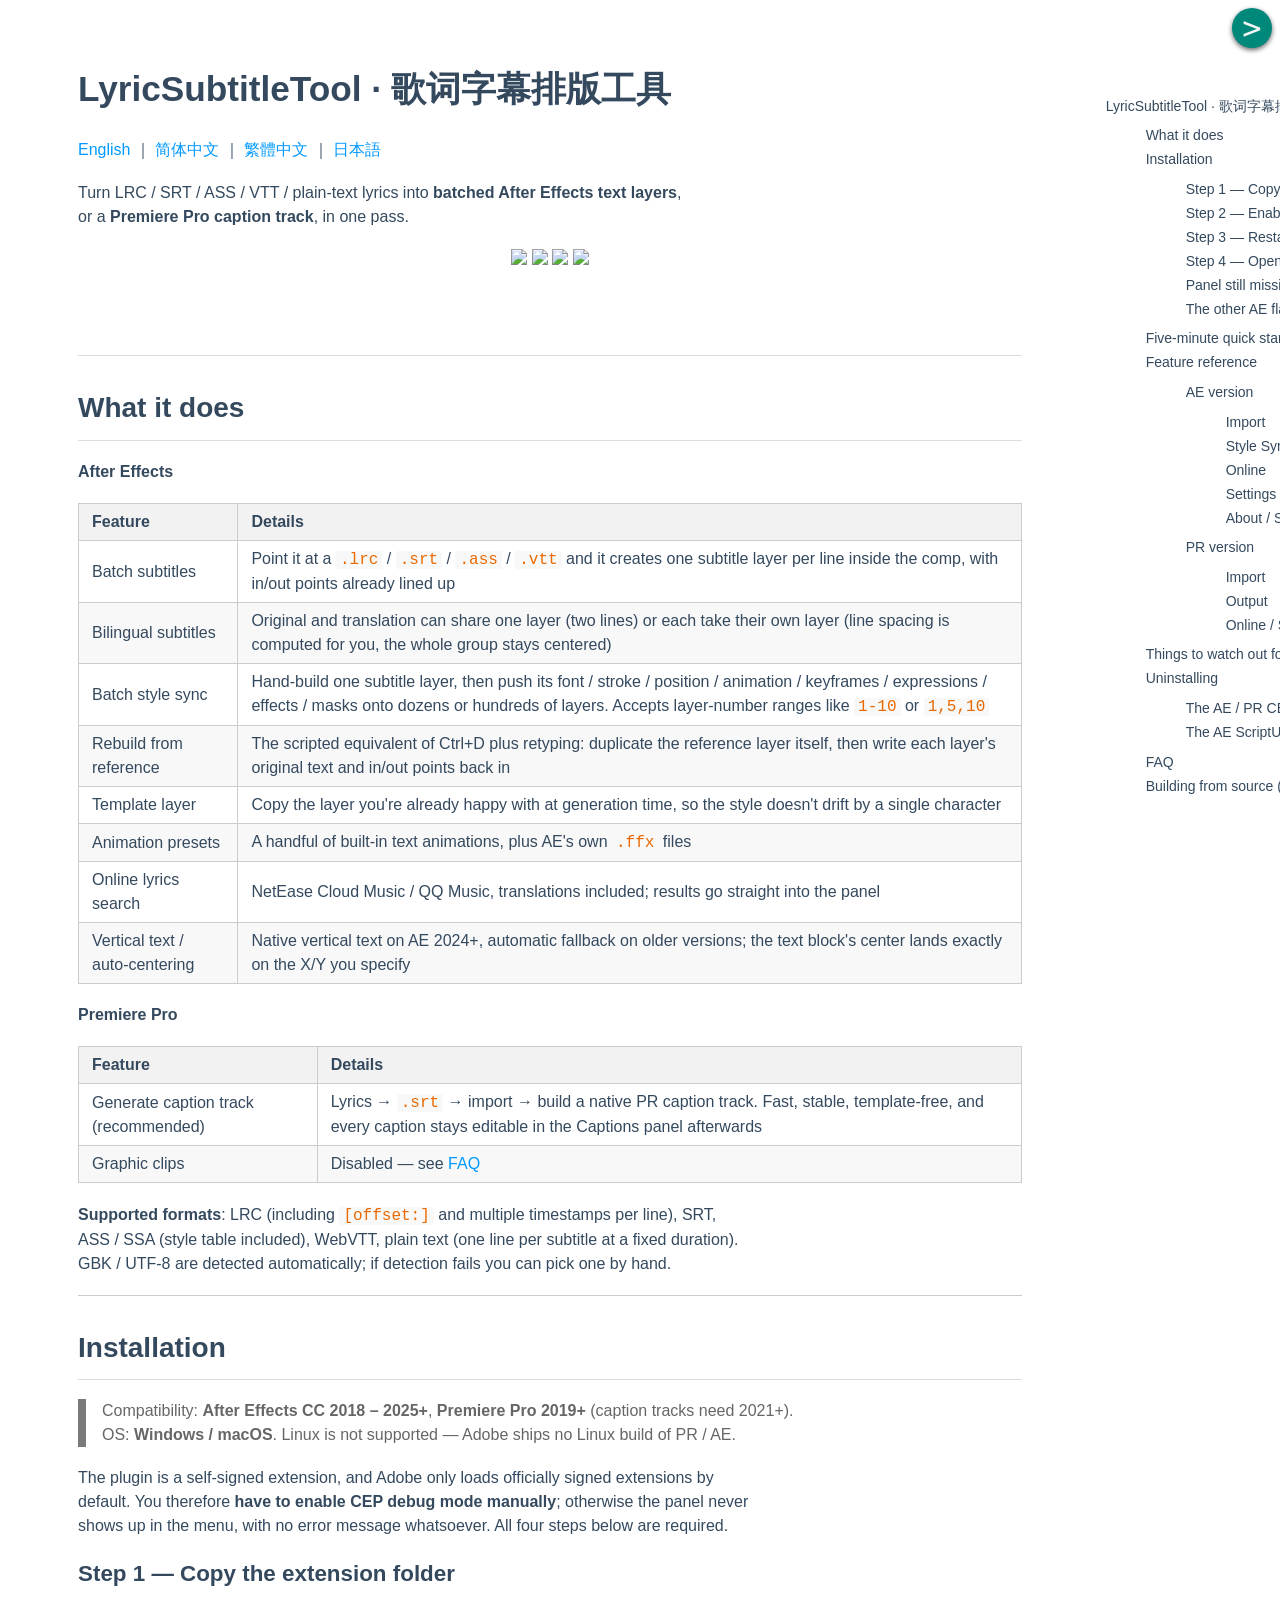
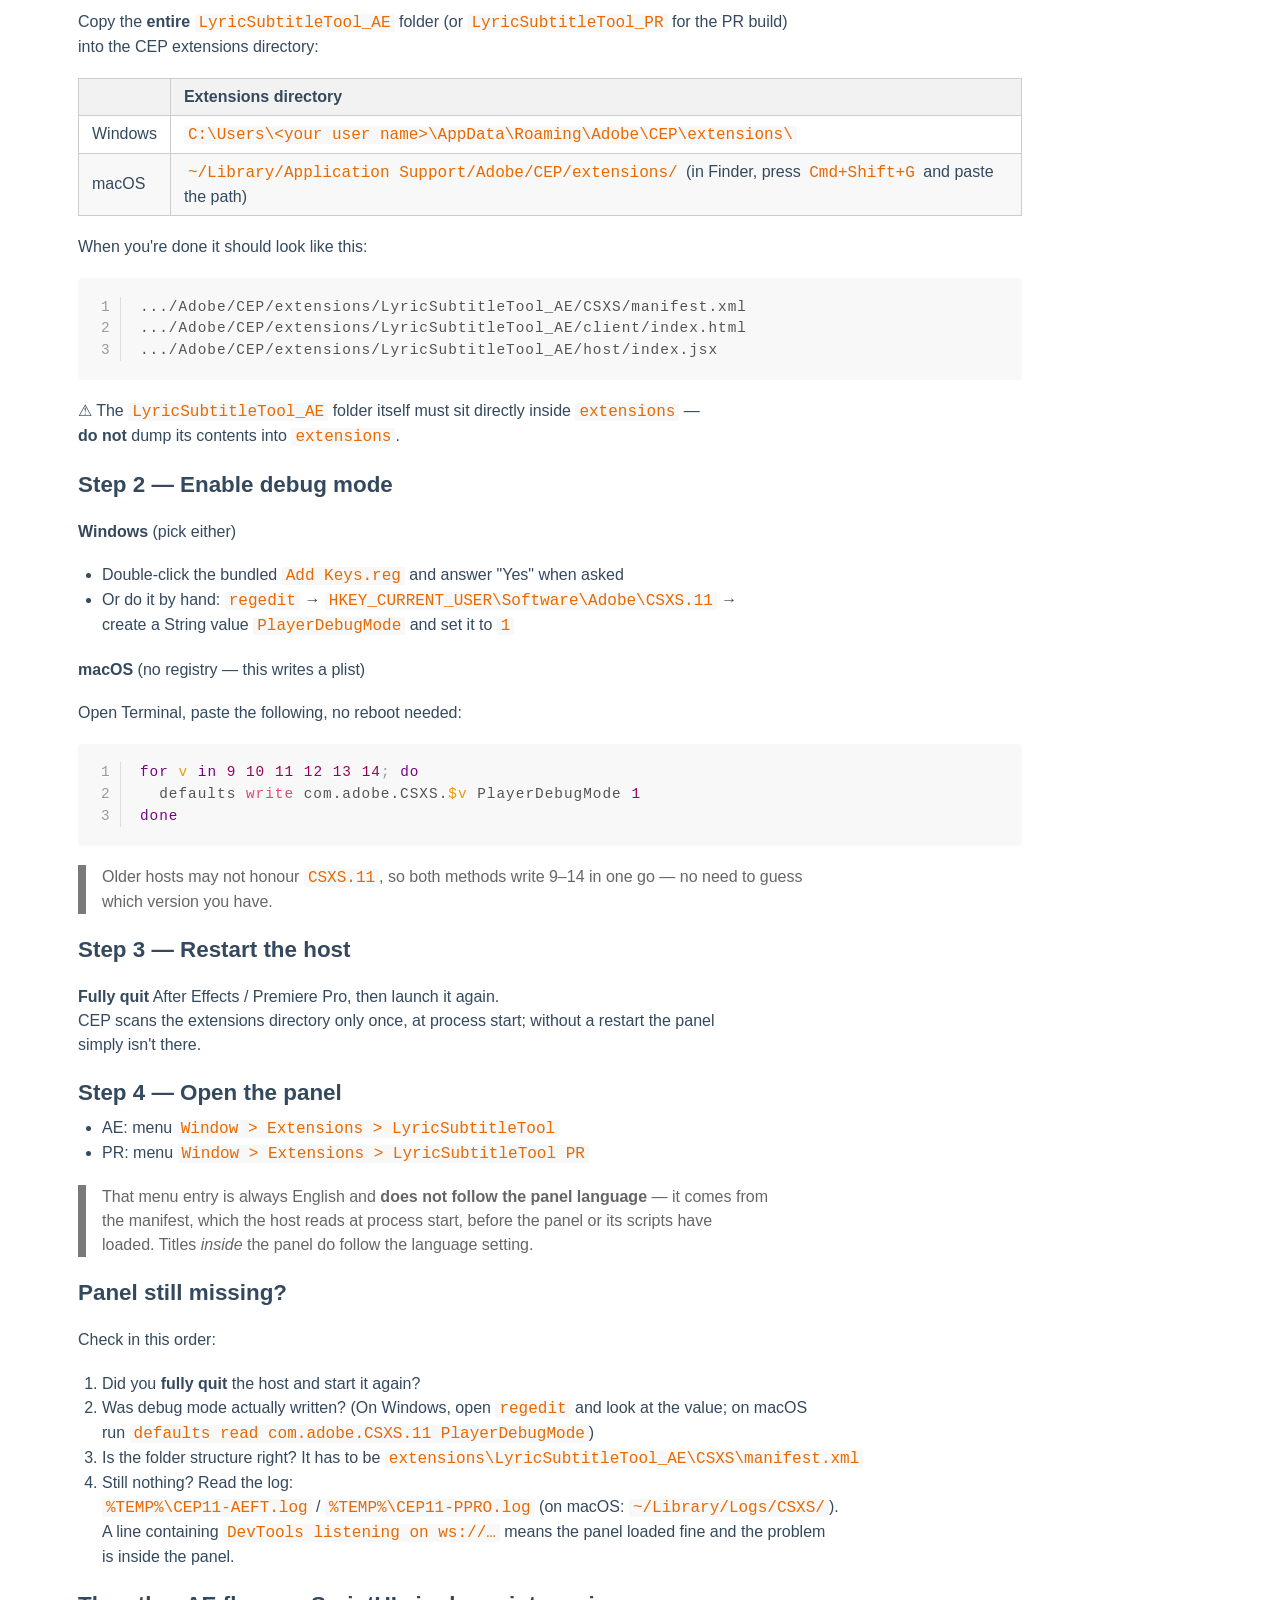
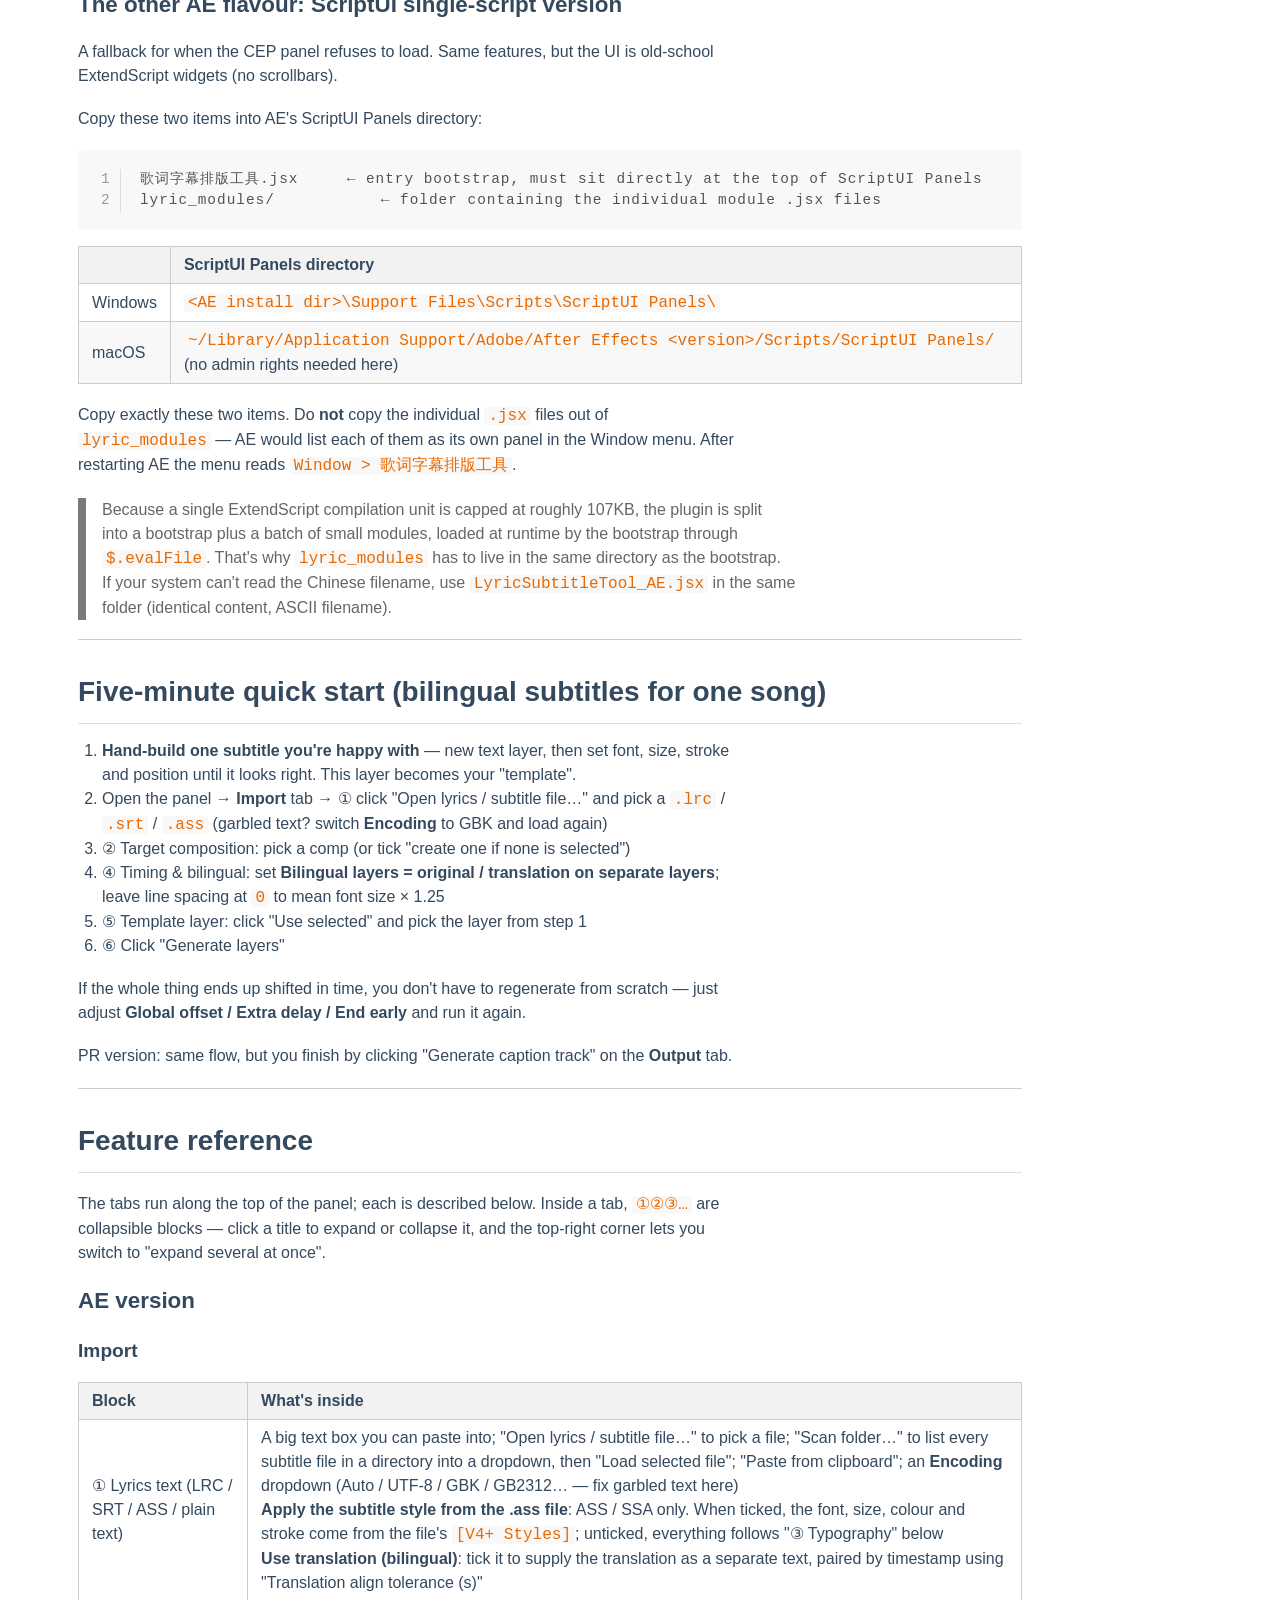
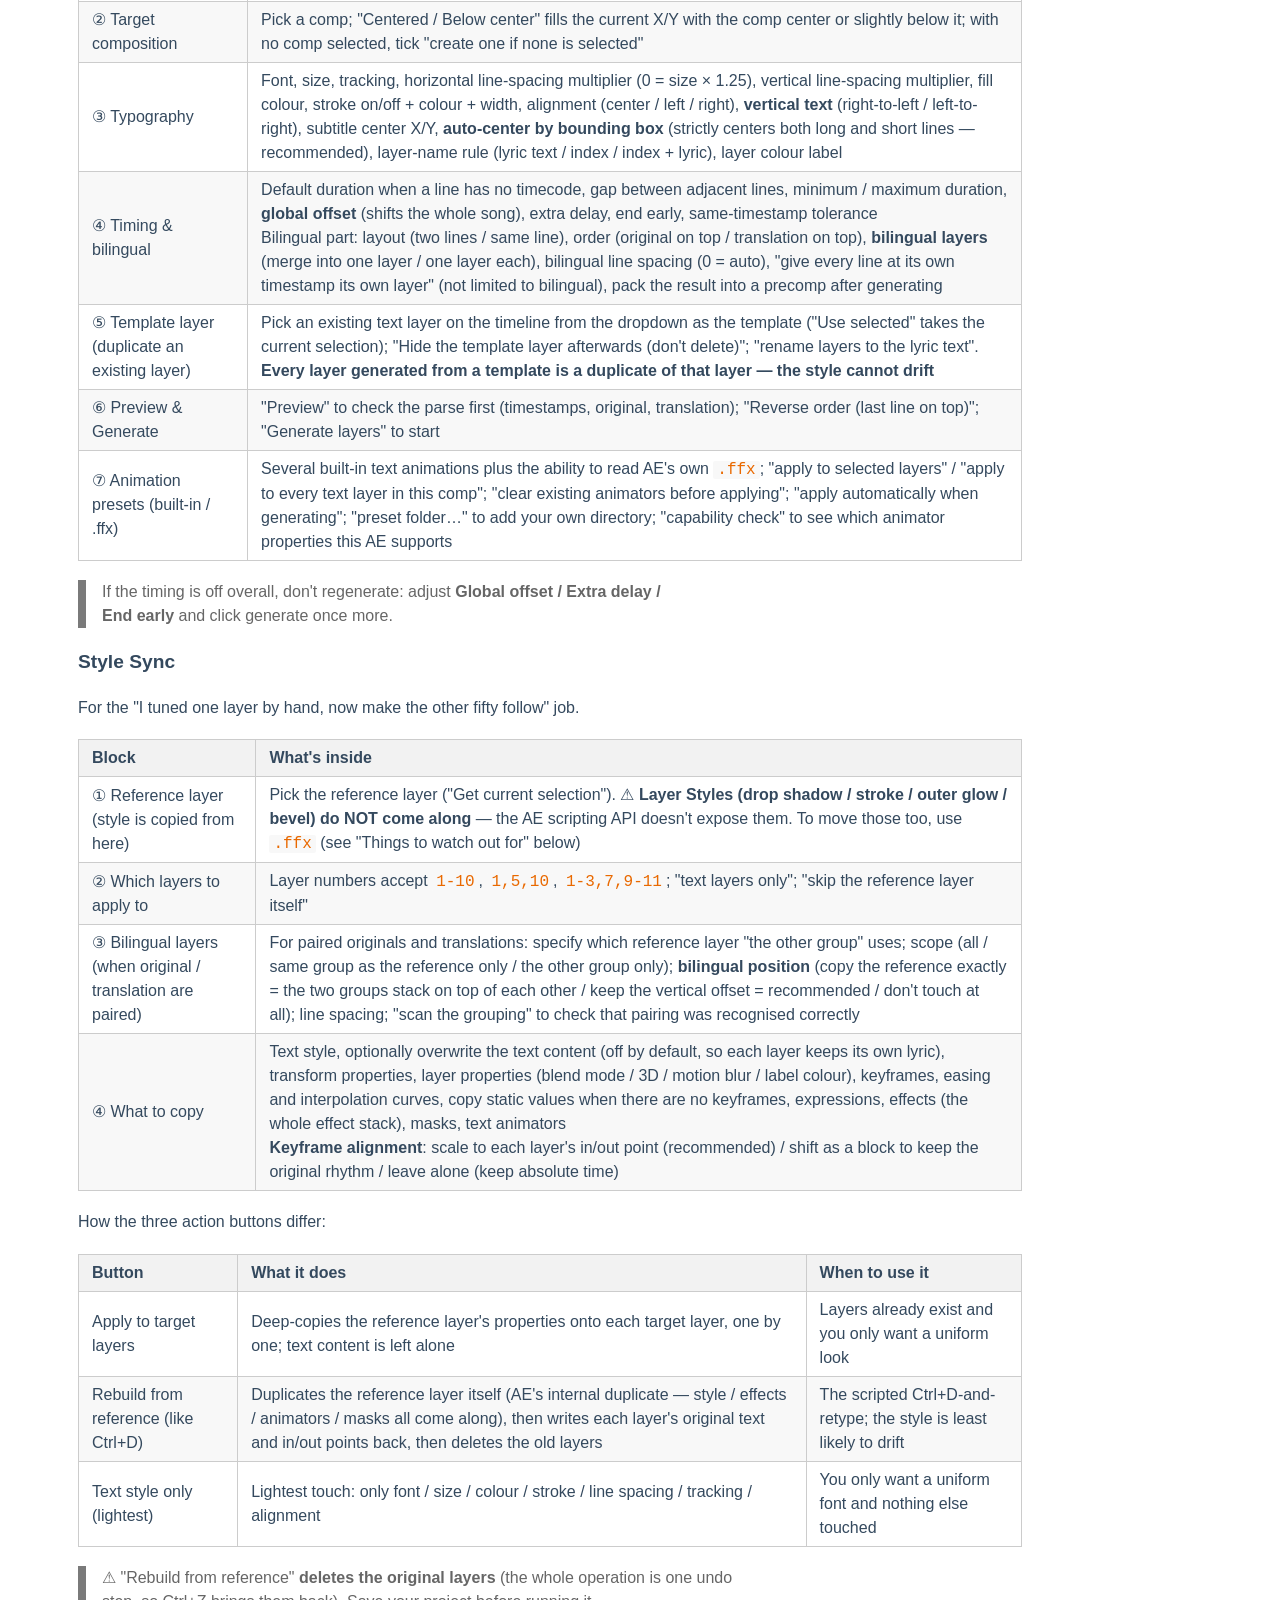
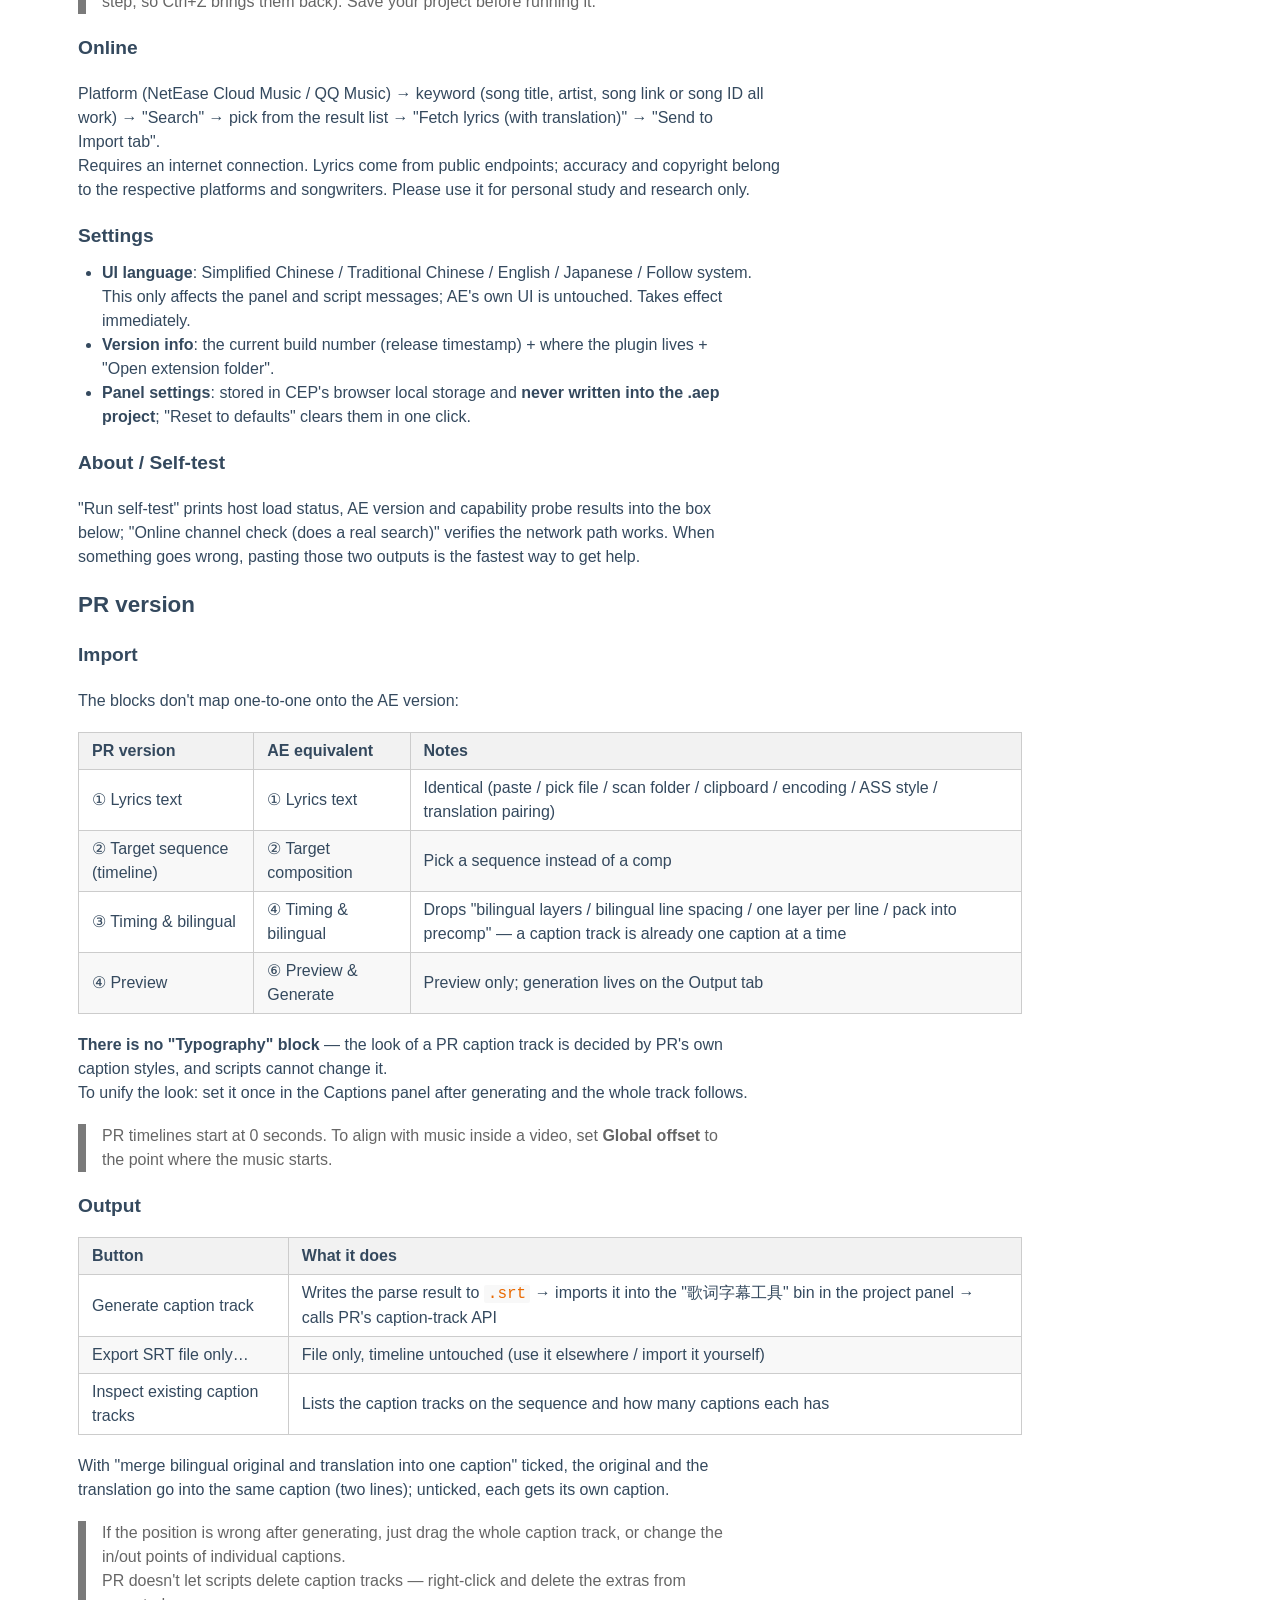
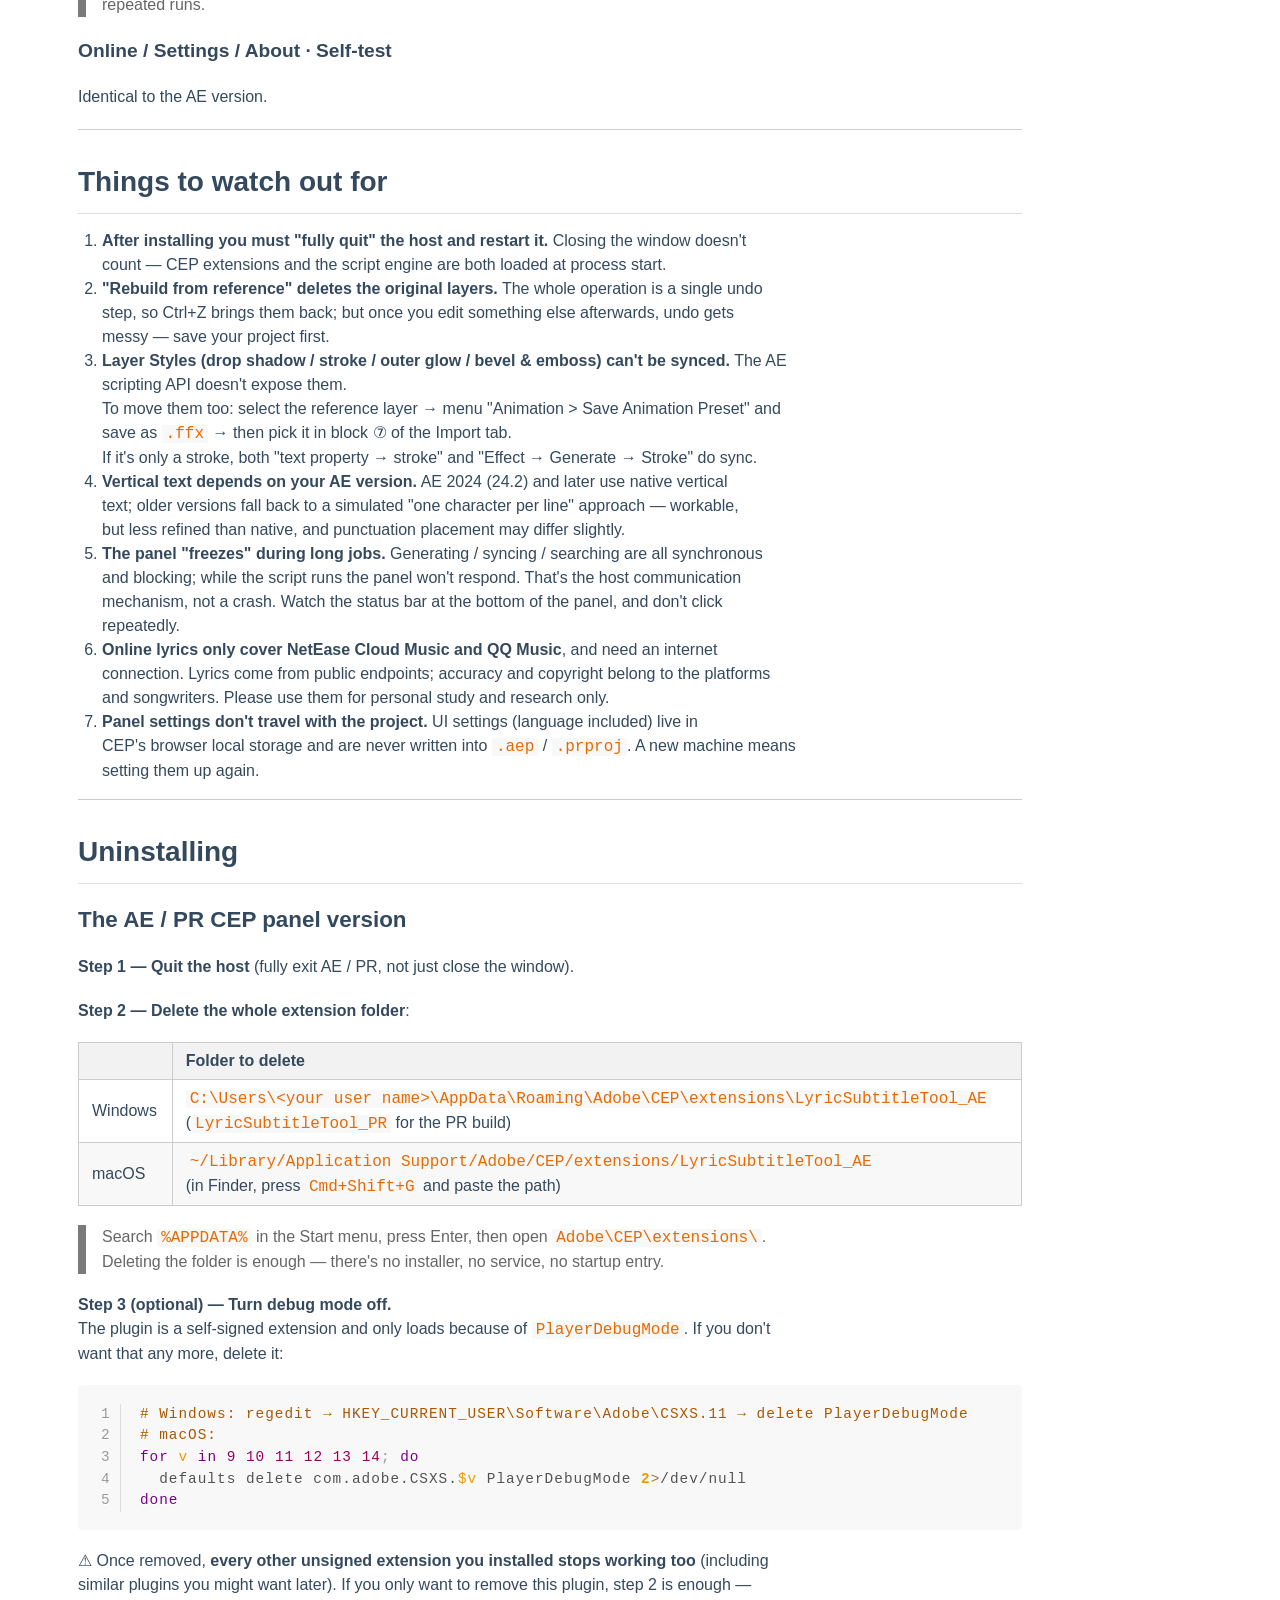
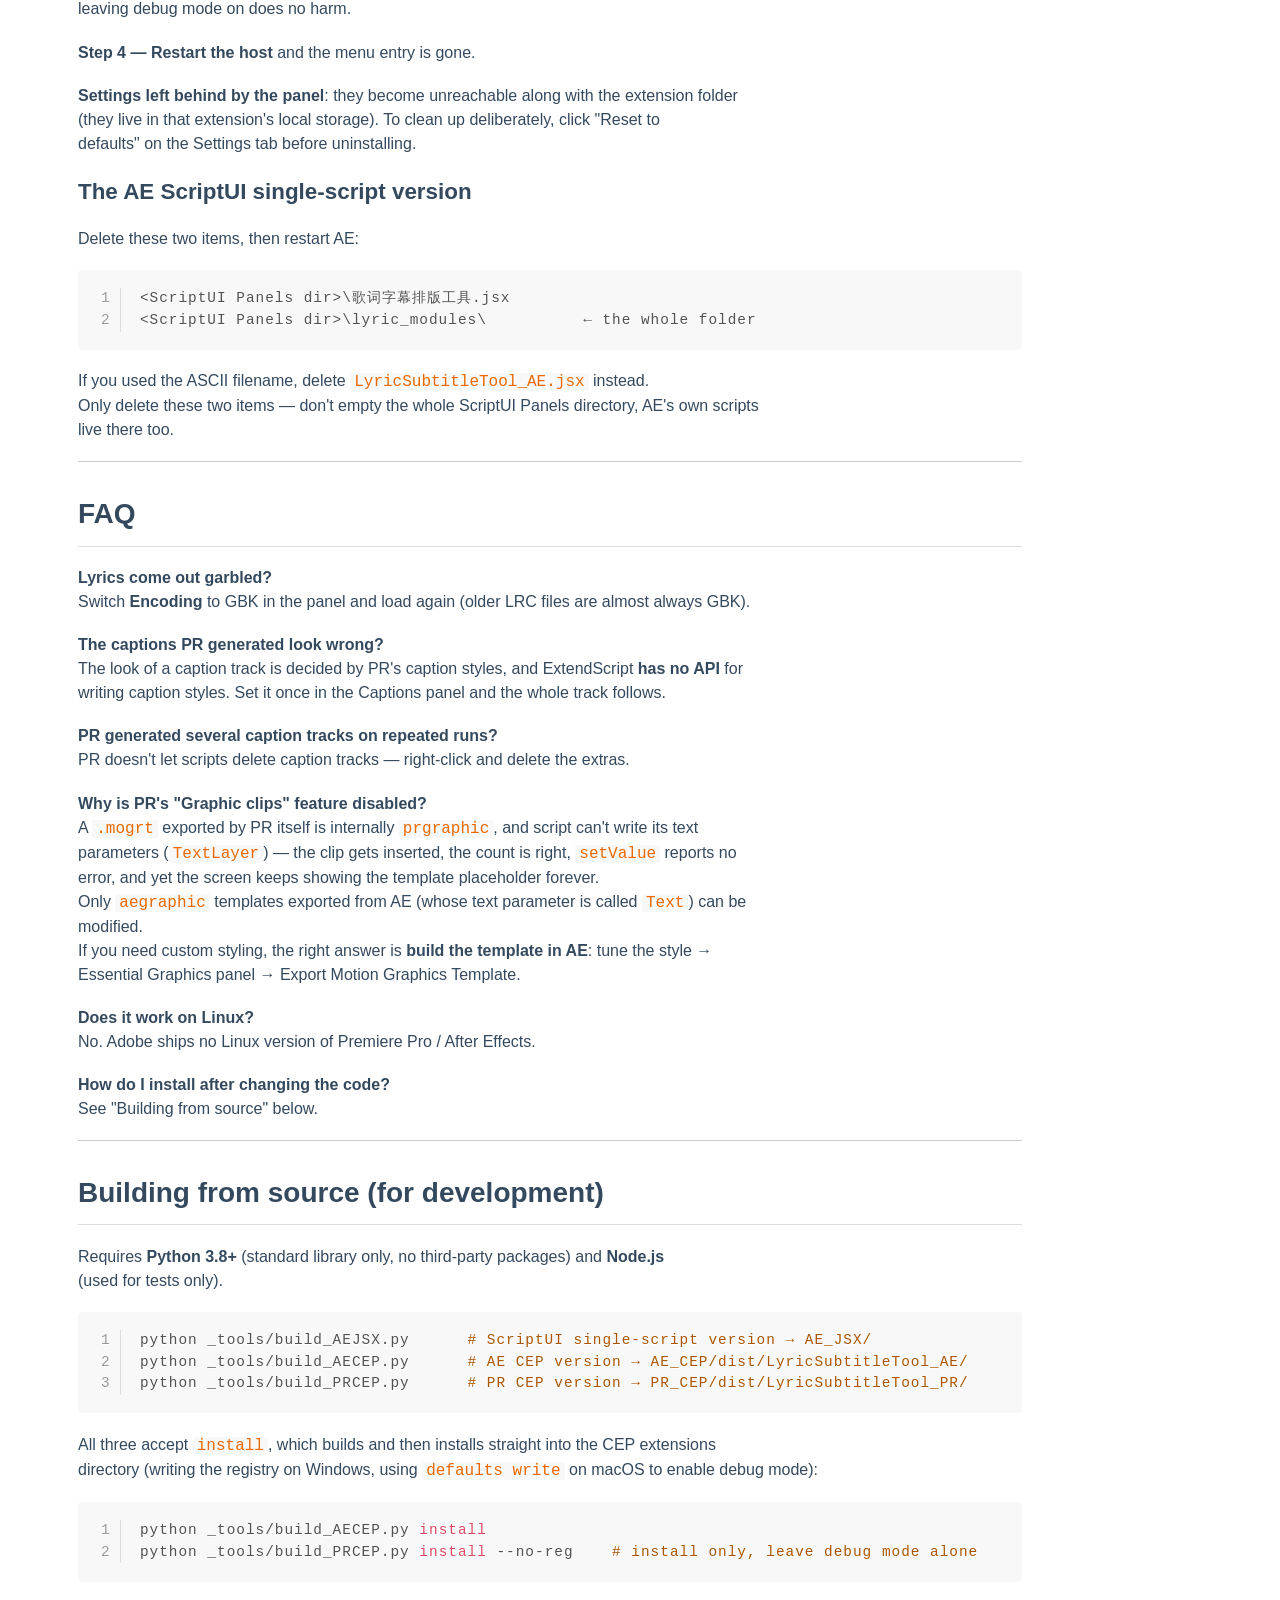
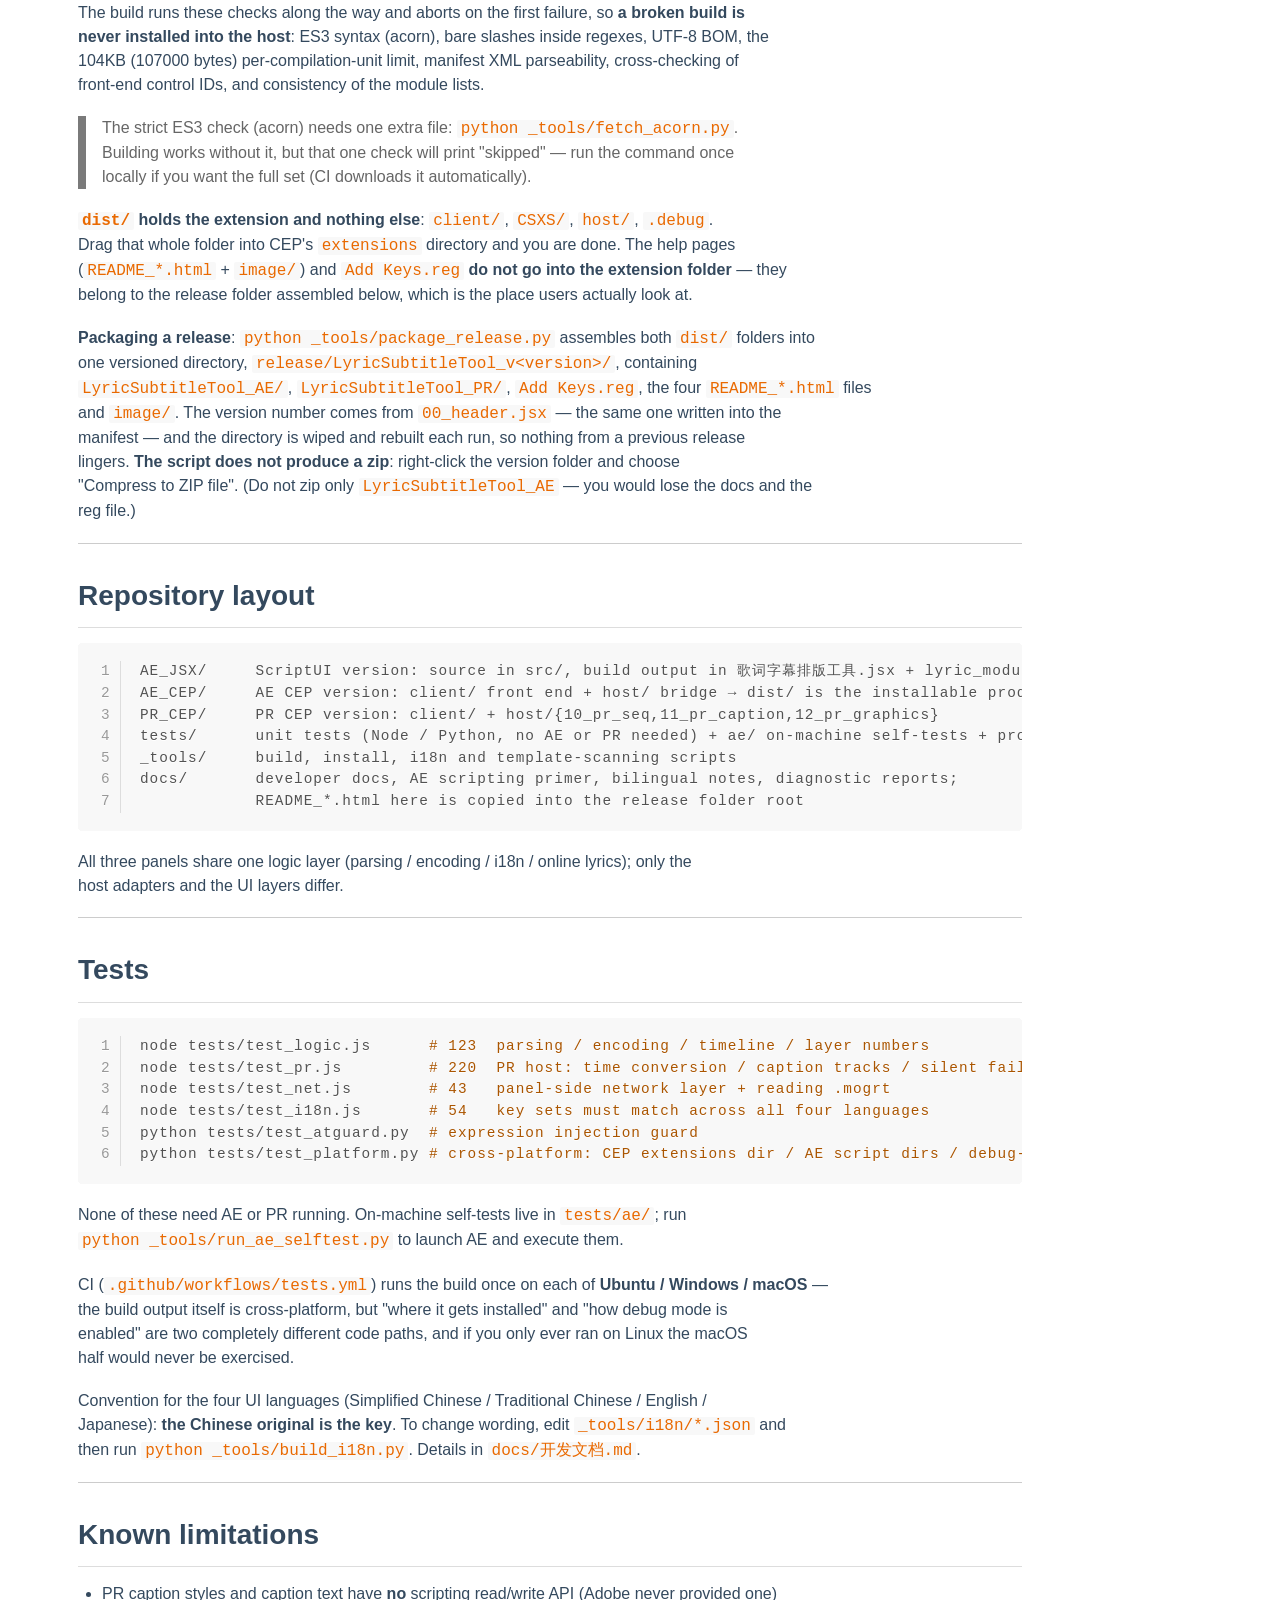
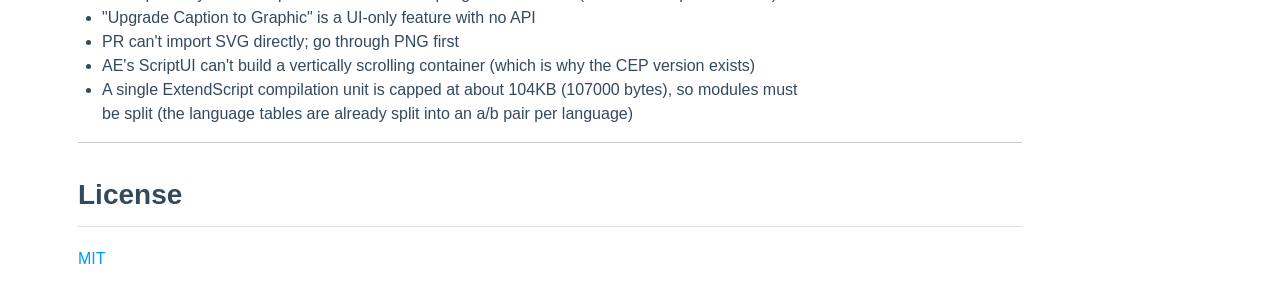
==== docs/README_EN.html @ 32e88400 "v1.0.0 releases" ====
<!DOCTYPE html>
<html>
<head>
    <meta charset="utf-8">
    <meta name="generator" content="VNote">

    <title>README</title>

    <style type="text/css">
    div.code-toolbar > div.toolbar {
    display: none;
}

    </style>

    <style type="text/css">
    *,
*::before,
*::after {
  box-sizing: border-box;
}

.container-fluid {
    width: 100%;
    padding-right: 15px;
    padding-left: 15px;
    margin-right: auto;
    margin-left: auto;
}

.col, .col-1, .col-10, .col-11, .col-12, .col-2, .col-3, .col-4, .col-5, .col-6, .col-7, .col-8, .col-9, .col-auto, .col-lg, .col-lg-1, .col-lg-10, .col-lg-11, .col-lg-12, .col-lg-2, .col-lg-3, .col-lg-4, .col-lg-5, .col-lg-6, .col-lg-7, .col-lg-8, .col-lg-9, .col-lg-auto, .col-md, .col-md-1, .col-md-10, .col-md-11, .col-md-12, .col-md-2, .col-md-3, .col-md-4, .col-md-5, .col-md-6, .col-md-7, .col-md-8, .col-md-9, .col-md-auto, .col-sm, .col-sm-1, .col-sm-10, .col-sm-11, .col-sm-12, .col-sm-2, .col-sm-3, .col-sm-4, .col-sm-5, .col-sm-6, .col-sm-7, .col-sm-8, .col-sm-9, .col-sm-auto, .col-xl, .col-xl-1, .col-xl-10, .col-xl-11, .col-xl-12, .col-xl-2, .col-xl-3, .col-xl-4, .col-xl-5, .col-xl-6, .col-xl-7, .col-xl-8, .col-xl-9, .col-xl-auto {
    position: relative;
    width: 100%;
    min-height: 1px;
    padding-right: 15px;
    padding-left: 15px;
}

.col-12 {
    -webkit-box-flex: 0;
    -ms-flex: 0 0 100%;
    flex: 0 0 100%;
    max-width: 100%;
}

@media (min-width: 768px) {
    .col-md-3 {
        -webkit-box-flex: 0;
        -ms-flex: 0 0 25%;
        flex: 0 0 25%;
        max-width: 25%;
    }
}

@media (min-width: 768px) {
    .col-md-9 {
        -webkit-box-flex: 0;
        -ms-flex: 0 0 75%;
        flex: 0 0 75%;
        max-width: 75%;
    }
}

@media (min-width: 1200px) {
    .col-xl-2 {
        -webkit-box-flex: 0;
        -ms-flex: 0 0 16.666667%;
        flex: 0 0 16.666667%;
        max-width: 16.666667%;
    }
}

@media (min-width: 1200px) {
    .col-xl-10 {
        -webkit-box-flex: 0;
        -ms-flex: 0 0 83.333333%;
        flex: 0 0 83.333333%;
        max-width: 83.333333%;
    }
}

@media (min-width: 768px) {
    .pt-md-3, .py-md-3 {
        padding-top: 1rem!important;
    }
}

@media (min-width: 768px) {
    .pb-md-3, .py-md-3 {
        padding-bottom: 1rem!important;
    }
}

@media (min-width: 768px) {
    .pl-md-5, .px-md-5 {
        padding-left: 3rem!important;
    }
}

.d-none {
    display: none!important;
}

@media (min-width: 1200px) {
    .d-xl-block {
        display: block!important;
    }
}

@media (min-width: 768px) {
    .d-md-block {
        display: block!important;
    }
}

.bd-content {
    -webkit-box-ordinal-group: 1;
    -ms-flex-order: 0;
    order: 0;
}

.bd-toc {
    position: -webkit-sticky;
    position: sticky;
    top: 4rem;
    height: calc(100vh - 10rem);
    overflow-y: auto;
}

.bd-toc {
    -webkit-box-ordinal-group: 2;
    -ms-flex-order: 1;
    order: 1;
    padding-top: 1.5rem;
    padding-bottom: 1.5rem;
    font-size: .875rem;
}

.section-nav {
    padding-left: 0;
}

.section-nav ul {
    font-size: .875rem;
    list-style-type: none;
}

.section-nav li {
    font-size: .875rem;
}

.section-nav a {
    color: inherit !important;
    white-space: nowrap;
}

.row {
    display: -webkit-box;
    display: -ms-flexbox;
    display: flex;
    -ms-flex-wrap: wrap;
    flex-wrap: wrap;
    margin-right: -15px;
    margin-left: -15px;
}

@media (min-width: 1200px) {
    .flex-xl-nowrap {
        flex-wrap: nowrap !important;
    }
}

#floating-button {
    width: 2.5rem;
    height: 2.5rem;
    border-radius: 50%;
    background: #00897B;
    position: fixed;
    top: .5rem;
    right: .5rem;
    cursor: pointer;
    box-shadow: 0px 2px 5px #666;
}

#floating-button .more {
    color: #F5F5F5;
    position: absolute;
    top: 0;
    display: block;
    bottom: 0;
    left: 0;
    right: 0;
    text-align: center;
    padding: 0;
    margin: 0;
    line-height: 2.5rem;
    font-size: 2rem;
    font-family: 'monospace';
    font-weight: 300;
}

.hide-none {
    display: none !important;
}

.col-expand {
    -webkit-box-flex: 0;
    -ms-flex: 0 0 100% !important;
    flex: 0 0 100% !important;
    max-width: 100% !important;
    padding-right: 3rem !important;
}

.outline-bold {
    font-weight: bolder !important;
}

@media print {
    #floating-button {
        display: none !important;
    }
}


    #vx-content.vx-section-number, #vx-content.vx-section-number-2 h1, #vx-content.vx-section-number-3 h1, #vx-content.vx-section-number-3 h2 { counter-reset: section1 0 section2 0 section3 0 section4 0 section5 0 section6 0; }
#vx-content.vx-section-number-1 h1, #vx-content.vx-section-number-2 h2, #vx-content.vx-section-number-3 h3 { counter-reset: section2 0 section3 0 section4 0 seciton5 0 section6 0; }
#vx-content.vx-section-number-1 h2, #vx-content.vx-section-number-2 h3, #vx-content.vx-section-number-3 h4 { counter-reset: section3 0 section4 0 section5 0 section6 0; }
#vx-content.vx-section-number-1 h3, #vx-content.vx-section-number-2 h4, #vx-content.vx-section-number-3 h5 { counter-reset: section4 0 section5 0 section6 0; }
#vx-content.vx-section-number-1 h4, #vx-content.vx-section-number-2 h5 { counter-reset: section5 0 section6 0; }
#vx-content.vx-section-number-1 h5 { counter-reset: section6 0; }
#vx-content.vx-section-number-1 h1::before, #vx-content.vx-section-number-2 h2::before, #vx-content.vx-section-number-3 h3::before { counter-increment: section1 1; content: counter(section1) ". "; }
#vx-content.vx-section-number-1 h2::before, #vx-content.vx-section-number-2 h3::before, #vx-content.vx-section-number-3 h4::before { counter-increment: section2 1; content: counter(section1) "." counter(section2) ". "; }
#vx-content.vx-section-number-1 h3::before, #vx-content.vx-section-number-2 h4::before, #vx-content.vx-section-number-3 h5::before { counter-increment: section3 1; content: counter(section1) "." counter(section2) "." counter(section3) ". "; }
#vx-content.vx-section-number-1 h4::before, #vx-content.vx-section-number-2 h5::before, #vx-content.vx-section-number-3 h6::before { counter-increment: section4 1; content: counter(section1) "." counter(section2) "." counter(section3) "." counter(section4) ". "; }
#vx-content.vx-section-number-1 h5::before, #vx-content.vx-section-number-2 h6::before { counter-increment: section5 1; content: counter(section1) "." counter(section2) "." counter(section3) "." counter(section4) "." counter(section5) ". "; }
#vx-content.vx-section-number-1 h6::before { counter-increment: section6 1; content: counter(section1) "." counter(section2) "." counter(section3) "." counter(section4) "." counter(section5) "." counter(section6) ". "; }
#vx-content.vx-constrain-image-width img, #vx-content.vx-constrain-image-width div.vx-plantuml-graph > svg, #vx-content.vx-constrain-image-width div.vx-mermaid-graph, #vx-content.vx-constrain-image-width div.vx-flowchartjs-graph, #vx-content.vx-constrain-image-width div.vx-wavedrom-graph { max-width: 100% !important; height: auto !important; }
figure { margin: auto; }
figcaption { font-style: italic; }
#vx-content.vx-image-align-center figure { text-align: center; }
#vx-content.vx-image-align-center figcaption { text-align: center; }
#vx-content.vx-image-align-center div.vx-plantuml-graph, #vx-content.vx-image-align-center div.vx-mermaid-graph, #vx-content.vx-image-align-center div.vx-flowchartjs-graph, #vx-content.vx-image-align-center div.vx-wavedrom-graph { margin-left: auto; margin-right: auto; }
.vx-table-of-contents ol { list-style: none; }
#vx-content.vx-section-number-1 .vx-table-of-contents ol { counter-reset: toc 0; }
#vx-content.vx-section-number-1 .vx-table-of-contents ol li { counter-increment: toc 1; }
#vx-content.vx-section-number-1 .vx-table-of-contents ol li::before { content: counters(toc, ".") ". "; font-family: cursive; }
#vx-content.vx-section-number-2 .vx-table-of-contents > ol > li ol { counter-reset: toc 0; }
#vx-content.vx-section-number-2 .vx-table-of-contents > ol > li ol li { counter-increment: toc 1; }
#vx-content.vx-section-number-2 .vx-table-of-contents > ol > li ol li::before { content: counters(toc, ".") ". "; font-family: cursive; }
#vx-content.vx-section-number-3 .vx-table-of-contents > ol > li > ol > li ol { counter-reset: toc 0; }
#vx-content.vx-section-number-3 .vx-table-of-contents > ol > li > ol > li ol li { counter-increment: toc 1; }
#vx-content.vx-section-number-3 .vx-table-of-contents > ol > li > ol > li ol li::before { content: counters(toc, ".") ". "; font-family: cursive; }
.vx-header-anchor { visibility: hidden; vertical-align: middle; }
.vx-header-anchor::after { content: attr(vx-data-anchor-icon); }
#vx-content h1:hover .vx-header-anchor, #vx-content h2:hover .vx-header-anchor, #vx-content h3:hover .vx-header-anchor, #vx-content h4:hover .vx-header-anchor, #vx-content h5:hover .vx-header-anchor, #vx-content h6:hover .vx-header-anchor { visibility: visible; vertical-align: middle; }
#vx-content.vx-indent-first-line p { text-indent: 2em; }
body.vx-transparent-background { background-color: transparent !important; }
#vx-content.vx-nonscrollable pre { white-space: pre-wrap !important; word-break: break-all !important; overflow: hidden !important; }
#vx-content.vx-nonscrollable pre code { white-space: pre-wrap !important; word-break: break-all !important; }
#vx-content.vx-nonscrollable code, #vx-content.vx-nonscrollable a { word-break: break-all !important; }
body { margin: 0px auto; font-family: "YaHei Consolas Hybrid", "Noto Sans", "Helvetica Neue", "Segoe UI", Helvetica, Tahoma, Arial, Geneva, Georgia, Palatino, "Times New Roman", 冬青黑体, "Microsoft YaHei", 微软雅黑, "Microsoft YaHei UI", "WenQuanYi Micro Hei", 文泉驿雅黑, Dengxian, 等线体, STXihei, 华文细黑, "Liberation Sans", "Droid Sans", NSimSun, 新宋体, SimSun, 宋体, "Apple Color Emoji", "Segoe UI Emoji"; color: rgb(52, 73, 94); line-height: 1.5; padding: 0px; background-color: rgb(255, 255, 255); font-size: 16px; }
h1, h2, h3, h4, h5, h6 { color: rgb(52, 73, 94); font-weight: bold; margin-top: 20px; margin-bottom: 10px; padding: 0px; }
p, blockquote, table { margin: 1.2em 0px; }
ul, ol, dl { margin: 0.4em 0px; }
p { padding: 0px; }
h1 { padding-bottom: 0.4rem; font-size: 2.2rem; line-height: 1.3; }
h2 { font-size: 1.75rem; line-height: 1.225; margin: 35px 0px 15px; padding-bottom: 0.5em; border-bottom: 1px solid rgb(221, 221, 221); }
h3 { font-size: 1.4rem; line-height: 1.43; margin: 20px 0px 7px; }
h4 { font-size: 1.2rem; }
h5 { font-size: 1rem; }
h6 { font-size: 1rem; color: rgb(119, 119, 119); }
a { color: rgb(0, 153, 255); margin: 0px; padding: 0px; vertical-align: baseline; text-decoration: none; word-break: break-word; }
a:hover { text-decoration: underline; }
a:visited { color: rgb(128, 0, 128); }
ul, ol { padding: 0px 0px 0px 24px; }
li { line-height: 24px; }
li ul, li ol { margin-left: 16px; }
p, ul, ol { font-size: 16px; line-height: 24px; }
pre { display: block; overflow: auto hidden; tab-size: 4; }
code { font-family: "YaHei Consolas Hybrid", Consolas, Monaco, "Andale Mono", monospace, "Courier New"; color: rgb(233, 105, 0); padding: 0px 4px; margin: 4px 0px; border-radius: 2px; background-color: rgb(248, 248, 248); word-break: break-word; }
:is(h1, h2, h3, h4, h5, h6) code { font-size: inherit; }
pre code { display: block; padding-left: 0.5em; padding-right: 0.5em; color: rgb(52, 73, 94); background-color: rgb(224, 224, 224); line-height: 1.5; font-family: "YaHei Consolas Hybrid", Consolas, Monaco, "Andale Mono", monospace, "Courier New"; white-space: pre; tab-size: 4; }
aside { display: block; float: right; width: 390px; }
blockquote { color: rgb(102, 102, 102); border-left: 0.5em solid rgb(122, 122, 122); padding: 0px 1em; margin-left: 0px; }
blockquote p { color: rgb(102, 102, 102); }
hr { display: block; text-align: left; margin: 1em 0px; border: none; height: 1px; background-color: rgb(204, 204, 204); }
table { padding: 0px; width: 100%; margin: 1rem 0px; border-collapse: collapse; }
table tr { border-top: 1px solid rgb(204, 204, 204); background-color: white; margin: 0px; padding: 0px; }
table tr:nth-child(2n) { background-color: rgb(248, 248, 248); }
table tr th { font-weight: bold; border: 1px solid rgb(204, 204, 204); background-color: rgb(242, 242, 242); text-align: left; margin: 0px; padding: 6px 13px; }
table tr td { border: 1px solid rgb(204, 204, 204); margin: 0px; padding: 6px 13px; }
table tr th :first-child, table tr td :first-child { margin-top: 0px; }
table tr th :last-child, table tr td :last-child { margin-bottom: 0px; }
div.vx-mermaid-graph { margin: 16px 0px; overflow-y: hidden; }
div.vx-flowchartjs-graph { padding: 0px 5px; margin: 16px 0px; width: fit-content; overflow: hidden; }
div.vx-wavedrom-graph { padding: 0px 5px; margin: 16px 0px; width: fit-content; overflow: hidden; }
div.vx-plantuml-graph { padding: 5px 5px 0px; margin: 16px 0px; width: fit-content; overflow: hidden; }
::selection { background-color: rgb(25, 118, 210); color: rgb(255, 255, 255); }
::-webkit-scrollbar { background-color: rgb(245, 245, 245); width: 14px; height: 14px; border: none; }
::-webkit-scrollbar-corner { background-color: rgb(245, 245, 245); }
::-webkit-scrollbar-button { height: 14px; width: 14px; background-color: rgb(245, 245, 245); }
::-webkit-scrollbar-button:hover { background-color: rgb(218, 218, 218); }
::-webkit-scrollbar-button:active { background-color: rgb(192, 192, 192); }
::-webkit-scrollbar-track { background-color: rgb(245, 245, 245); }
::-webkit-scrollbar-thumb { border: none; background-color: rgb(205, 205, 205); }
::-webkit-scrollbar-thumb:hover { background-color: rgb(192, 192, 192); }
::-webkit-scrollbar-thumb:active { background-color: rgb(187, 187, 187); }
::-webkit-scrollbar-button:horizontal:increment { background-image: url('data:image/svg+xml;utf8,<?xml version="1.0" encoding="UTF-8"?><svg width="48" height="48" viewBox="0 0 48 48" fill="none" xmlns="http://www.w3.org/2000/svg"><path d="M19 12L31 24L19 36" stroke="%23222222" stroke-width="4" stroke-linecap="round" stroke-linejoin="round"/></svg>'); background-repeat: no-repeat; background-size: contain; }
::-webkit-scrollbar-button:horizontal:decrement { background-image: url('data:image/svg+xml;utf8,<?xml version="1.0" encoding="UTF-8"?><svg width="48" height="48" viewBox="0 0 48 48" fill="none" xmlns="http://www.w3.org/2000/svg"><path d="M31 36L19 24L31 12" stroke="%23222222" stroke-width="4" stroke-linecap="round" stroke-linejoin="round"/></svg>'); background-repeat: no-repeat; background-size: contain; }
::-webkit-scrollbar-button:vertical:increment { background-image: url('data:image/svg+xml;utf8,<?xml version="1.0" encoding="UTF-8"?><svg width="48" height="48" viewBox="0 0 48 48" fill="none" xmlns="http://www.w3.org/2000/svg"><path d="M36 18L24 30L12 18" stroke="%23222222" stroke-width="4" stroke-linecap="round" stroke-linejoin="round"/></svg>'); background-repeat: no-repeat; background-size: contain; }
::-webkit-scrollbar-button:vertical:decrement { background-image: url('data:image/svg+xml;utf8,<?xml version="1.0" encoding="UTF-8"?><svg width="48" height="48" viewBox="0 0 48 48" fill="none" xmlns="http://www.w3.org/2000/svg"><path d="M13 30L25 18L37 30" stroke="%23222222" stroke-width="4" stroke-linecap="round" stroke-linejoin="round"/></svg>'); background-repeat: no-repeat; background-size: contain; }
#vx-content span.vx-search-match { color: rgb(34, 34, 34); background-color: rgb(77, 182, 172); }
#vx-content span.vx-current-search-match { color: rgb(34, 34, 34); background-color: rgb(102, 187, 106); }
#vx-content { margin: 0px auto; padding: 30px 30px 40px; }
@media screen and (min-width: 1180px) {
  #vx-content { max-width: 1100px; }
}
@media screen and (max-width: 768px) {
  #vx-content { max-width: 100%; padding: 30px 15px 40px; }
}
.vx-alert { margin: 2em 0px; background-color: rgb(248, 248, 248) !important; padding: 12px 24px 12px 30px !important; border-radius: 0px !important; border-top: none !important; border-right: none !important; border-bottom: none !important; border-image: initial !important; border-left: 4px solid rgb(73, 139, 167) !important; color: inherit !important; }
.vx-alert::before { background-color: rgb(73, 139, 167); border-radius: 100%; color: rgb(255, 255, 255); content: "!"; font-family: Dosis, "Source Sans Pro", "Helvetica Neue", Arial, sans-serif; font-size: 14px; font-weight: bold; left: -12px; line-height: 20px; position: absolute; height: 20px; width: 20px; text-align: center; top: 14px; }
.vx-alert p { margin: 0.4em 0px; }
.alert-success, .alert-s { border-color: rgb(66, 185, 131) !important; }
.alert-success::before, .alert-s::before { background-color: rgb(66, 185, 131); }
.alert-warning, .alert-w { border-color: rgb(255, 165, 2) !important; }
.alert-warning::before, .alert-w::before { background-color: rgb(255, 165, 2); }
.alert-info, .alert-i { border-color: rgb(112, 161, 255) !important; }
.alert-info::before, .alert-i::before { background-color: rgb(112, 161, 255); }
.alert-danger, .alert-d { border-color: rgb(255, 71, 87) !important; }
.alert-danger::before, .alert-d::before { background-color: rgb(255, 71, 87); }
.alert-light { border-color: rgb(193, 193, 193) !important; }
.alert-light::before { background-color: rgb(193, 193, 193); }
.alert-dark { border-color: rgb(72, 72, 72) !important; }
.alert-dark::before { background-color: rgb(72, 72, 72); }
.vx-header-anchor::after { background-color: rgb(238, 238, 238); padding: 0px 5px; border-radius: 3px; }
.vx-header-anchor { color: rgb(153, 153, 153); display: inline-block; margin-left: 10px; }
h1 .vx-header-anchor::after { content: "H1"; }
h2 .vx-header-anchor::after { content: "H2"; }
h3 .vx-header-anchor::after { content: "H3"; }
h4 .vx-header-anchor::after { content: "H4"; }
h5 .vx-header-anchor::after { content: "H5"; }
h6 .vx-header-anchor::after { content: "H6"; }
h1 .vx-header-anchor { margin-top: -5px; }
h2 .vx-header-anchor { margin-top: -4px; }
h3 .vx-header-anchor { margin-top: -3px; }
h4 .vx-header-anchor { margin-top: -2px; }
h5 .vx-header-anchor { margin-top: -1px; }
.vx-alert .code-toolbar pre[class*="language-"] { border: 1px dashed rgb(238, 238, 238); background-color: rgb(243, 243, 243) !important; }
code[class*="language-"], pre[class*="language-"] { color: rgb(82, 82, 82); background: none; text-shadow: white 0px 1px; font-size: 0.9rem; text-align: left; white-space: pre; word-spacing: normal; word-break: normal; overflow-wrap: normal; line-height: 1.5; tab-size: 4; hyphens: none; }
pre[class*="language-"]::selection, pre[class*="language-"] ::selection, code[class*="language-"]::selection, code[class*="language-"] ::selection { text-shadow: none; background-color: rgb(25, 118, 210); color: white; }
@media print {
  code[class*="language-"], pre[class*="language-"] { text-shadow: none; }
}
pre[class*="language-"] { padding: 1em; margin: 0px; overflow: auto; border-radius: 4px; }
:not(pre) > code[class*="language-"], pre[class*="language-"] { background: rgb(248, 248, 248) !important; }
:not(pre) > code[class*="language-"] { padding: 0.1em; border-radius: 0.3em; white-space: normal; }
.token.comment, .token.prolog, .token.doctype, .token.cdata { color: rgb(170, 85, 0); }
.token.punctuation { color: rgb(153, 153, 153); }
.token.namespace { opacity: 0.7; }
.token.property, .token.tag, .token.boolean, .token.number, .token.constant, .token.symbol, .token.deleted { color: rgb(153, 0, 85); }
.token.selector, .token.attr-name, .token.string, .token.char, .token.builtin, .token.inserted { color: rgb(102, 153, 0); }
.token.operator, .token.entity, .token.url, .language-css .token.string, .style .token.string { color: rgb(154, 110, 58); }
.token.atrule, .token.attr-value, .token.keyword { color: rgb(119, 0, 136); }
.token.function, .token.class-name { color: rgb(221, 74, 104); }
.token.regex, .token.important, .token.variable { color: rgb(238, 153, 0); }
.token.important, .token.bold { font-weight: bold; }
.token.italic { font-style: italic; }
.token.entity { cursor: help; }
pre[class*="language-"].line-numbers { position: relative; padding-left: 3.8em; counter-reset: linenumber 0; }
pre[class*="language-"].line-numbers > code { position: relative; white-space: inherit; letter-spacing: 1px; }
.line-numbers .line-numbers-rows { position: absolute; pointer-events: none; top: 0px; font-size: 100%; left: -3.8em; width: 3em; letter-spacing: -1px; border-right: 1px solid rgb(221, 221, 221); color: rgb(153, 153, 153); user-select: none; }
.line-numbers-rows > span { display: block; counter-increment: linenumber 1; }
.line-numbers-rows > span::before { content: counter(linenumber); color: rgb(153, 153, 153); display: block; padding-right: 0.8em; text-align: right; }
div.code-toolbar { position: relative; }
div.code-toolbar > .toolbar { position: absolute; top: 0px; right: 0px; transition: opacity 0.3s ease-in-out 0s; opacity: 0; }
div.code-toolbar:hover > .toolbar { opacity: 1; }
div.code-toolbar:focus-within > .toolbar { opacity: 1; }
div.code-toolbar > .toolbar .toolbar-item { display: inline-block; }
div.code-toolbar > .toolbar a { cursor: pointer; }
div.code-toolbar > .toolbar button { background: none; border: 0px; color: inherit; font-style: inherit; font-variant: inherit; font-weight: inherit; font-stretch: inherit; font-size: inherit; font-family: inherit; font-optical-sizing: inherit; font-kerning: inherit; font-feature-settings: inherit; font-variation-settings: inherit; line-height: normal; overflow: visible; padding: 0px; user-select: none; }
div.code-toolbar > .toolbar a, div.code-toolbar > .toolbar button, div.code-toolbar > .toolbar span { color: rgb(255, 255, 255); font-size: 0.8em; font-weight: bold; padding: 0.2em 0.5em; border-radius: 0px 4px; background-color: rgb(92, 157, 255); }
.vx-image-view-image { transition: all 0.3s ease 0s; }
.vx-modal-box { display: none; position: fixed; z-index: 1000; padding-top: 50px; left: 0px; top: 0px; width: 100%; height: 100%; overflow: hidden; background-color: rgba(51, 56, 66, 0.85); }
.vx-modal-content { margin: auto; display: block; width: auto; height: auto; cursor: move; }
.vx-modal-content { animation-name: zoom; animation-duration: 0.6s; }
@-webkit-keyframes zoom { 
  0% { transform: scale(0); }
  100% { transform: scale(1); }
}
@keyframes zoom { 
  0% { transform: scale(0); }
  100% { transform: scale(1); }
}
span.vx-modal-close { position: absolute; z-index: 1000; top: 15px; right: 35px; color: rgb(171, 178, 191); font-size: 40px; font-weight: bold; transition: all 0.3s ease 0s; }
span.vx-modal-close:hover, span.vx-modal-close:focus { color: rgb(215, 218, 224); text-decoration: none; cursor: pointer; }
ul.contains-task-list { list-style-type: none; }
.vx-alert { position: relative; padding: 0.75rem 1.25rem; margin-bottom: 1rem; border: 1px solid transparent; border-radius: 0.25rem; }
.alert-primary { color: rgb(0, 64, 133); background-color: rgb(204, 229, 255); border-color: rgb(184, 218, 255); }
.alert-secondary { color: rgb(56, 61, 65); background-color: rgb(226, 227, 229); border-color: rgb(214, 216, 219); }
.alert-success { color: rgb(21, 87, 36); background-color: rgb(212, 237, 218); border-color: rgb(195, 230, 203); }
.alert-info { color: rgb(12, 84, 96); background-color: rgb(209, 236, 241); border-color: rgb(190, 229, 235); }
.alert-warning { color: rgb(133, 100, 4); background-color: rgb(255, 243, 205); border-color: rgb(255, 238, 186); }
.alert-danger { color: rgb(114, 28, 36); background-color: rgb(248, 215, 218); border-color: rgb(245, 198, 203); }
.alert-light { color: rgb(129, 129, 130); background-color: rgb(254, 254, 254); border-color: rgb(253, 253, 254); }
.alert-dark { color: rgb(27, 30, 33); background-color: rgb(214, 216, 217); border-color: rgb(198, 200, 202); }

    </style>

    <script type="text/javascript">
        var vxOutlineToc = [];

var setVisible = function(node, visible) {
    var cl = 'hide-none';
    if (visible) {
        node.classList.remove(cl);
    } else {
        node.classList.add(cl);
    }
};

var isVisible = function(node) {
    var cl = 'hide-none';
    return !node.classList.contains(cl);
};

var setPostContentExpanded = function(node, expanded) {
    var cl = 'col-expand';
    if (expanded) {
        node.classList.add(cl);
    } else {
        node.classList.remove(cl);
    }
};

var setOutlinePanelVisible = function(visible) {
    var outlinePanel = document.getElementById('outline-panel');
    var postContent = document.getElementById('post-content');

    setVisible(outlinePanel, visible);
    setPostContentExpanded(postContent, !visible);
};

var isOutlinePanelVisible = function() {
    var outlinePanel = document.getElementById('outline-panel');
    return isVisible(outlinePanel);
};

window.addEventListener('load', function() {
    var outlinePanel = document.getElementById('outline-panel');
    outlinePanel.style.display = 'initial';

    var floatingContainer = document.getElementById('container-floating');
    floatingContainer.style.display = 'initial';

    var outlineContent = document.getElementById('outline-content');
    var postContent = document.getElementById('post-content');

    // Escape @text to Html.
    var escapeHtml = function(text) {
        var map = {
            '&': '&amp;',
            '<': '&lt;',
            '>': '&gt;',
            '"': '&quot;',
            "'": '&#039;'
        };

        return text.replace(/[&<>"']/g, function(m) { return map[m]; });
    }

    // Fetch the outline.
    var headers = postContent.querySelectorAll("h1, h2, h3, h4, h5, h6");
    vxOutlineToc = [];
    for (var i = 0; i < headers.length; ++i) {
        var header = headers[i];

        vxOutlineToc.push({
            level: parseInt(header.tagName.substr(1)),
            anchor: header.id,
            title: escapeHtml(header.textContent)
        });
    }

    if (vxOutlineToc.length == 0) {
        setOutlinePanelVisible(false);
        setVisible(floatingContainer, false);
        return;
    }

    var baseLevel = baseLevelOfToc(vxOutlineToc);
    var tocTree = tocToTree(toPerfectToc(vxOutlineToc, baseLevel), baseLevel);

    outlineContent.innerHTML = tocTree;
    setOutlinePanelVisible(true);
    setVisible(floatingContainer, true);
});

// Return the topest level of @vxOutlineToc, starting from 1.
var baseLevelOfToc = function(p_toc) {
    var level = -1;
    for (i in p_toc) {
        if (level == -1) {
            level = p_toc[i].level;
        } else if (level > p_toc[i].level) {
            level = p_toc[i].level;
        }
    }

    if (level == -1) {
        level = 1;
    }

    return level;
};

// Handle wrong title levels, such as '#' followed by '###'
var toPerfectToc = function(p_toc, p_baseLevel) {
    var i;
    var curLevel = p_baseLevel - 1;
    var perfToc = [];
    for (i in p_toc) {
        var item = p_toc[i];

        // Insert empty header.
        while (item.level > curLevel + 1) {
            curLevel += 1;
            var tmp = { level: curLevel,
                        anchor: '',
                        title: '[EMPTY]'
                      };
            perfToc.push(tmp);
        }

        perfToc.push(item);
        curLevel = item.level;
    }

    return perfToc;
};

var itemToHtml = function(item) {
    return '<a href="#' + item.anchor + '" title="' + item.title + '" data="' + item.anchor + '">' + item.title + '</a>';
};

// Turn a perfect toc to a tree using <ul>
var tocToTree = function(p_toc, p_baseLevel) {
    var i;
    var front = '<li>';
    var ending = ['</li>'];
    var curLevel = p_baseLevel;
    for (i in p_toc) {
        var item = p_toc[i];
        if (item.level == curLevel) {
            front += '</li>';
            front += '<li>';
            front += itemToHtml(item);
        } else if (item.level > curLevel) {
            // assert(item.level - curLevel == 1)
            front += '<ul>';
            ending.push('</ul>');
            front += '<li>';
            front += itemToHtml(item);
            ending.push('</li>');
            curLevel = item.level;
        } else {
            while (item.level < curLevel) {
                var ele = ending.pop();
                front += ele;
                if (ele == '</ul>') {
                    curLevel--;
                }
            }
            front += '</li>';
            front += '<li>';
            front += itemToHtml(item);
        }
    }
    while (ending.length > 0) {
        front += ending.pop();
    }
    front = front.replace("<li></li>", "");
    front = '<ul>' + front + '</ul>';
    return front;
};

var toggleMore = function() {
    if (vxOutlineToc.length == 0) {
        return;
    }

    var p = document.getElementById('floating-more');
    if (isOutlinePanelVisible()) {
        p.textContent = '<';
        setOutlinePanelVisible(false);
    } else {
        p.textContent = '>';
        setOutlinePanelVisible(true);
    }
};

window.addEventListener('scroll', function() {
    if (vxOutlineToc.length == 0 || !isOutlinePanelVisible()) {
        return;
    }

    var postContent = document.getElementById('post-content');
    var scrollTop = document.documentElement.scrollTop
                    || document.body.scrollTop
                    || window.pageYOffset;
    var eles = postContent.querySelectorAll("h1, h2, h3, h4, h5, h6");

    if (eles.length == 0) {
        return;
    }

    var idx = -1;
    var biaScrollTop = scrollTop + 50;
    for (var i = 0; i < eles.length; ++i) {
        if (biaScrollTop >= eles[i].offsetTop) {
            idx = i;
        } else {
            break;
        }
    }

    var header = '';
    if (idx != -1) {
        header = eles[idx].id;
    }

    highlightItemOnlyInOutline(header);
});

var highlightItemOnlyInOutline = function(id) {
    var cl = 'outline-bold';
    var outlineContent = document.getElementById('outline-content');
    var eles = outlineContent.querySelectorAll("a");
    var target = null;
    for (var i = 0; i < eles.length; ++i) {
        var ele = eles[i];
        if (ele.getAttribute('data') == id) {
            target = ele;
            ele.classList.add(cl);
        } else {
            ele.classList.remove(cl);
        }
    }

    // TODO: scroll target into view within the outline panel scroll area.
};

    </script>

    <!-- VX_SCRIPTS_PLACEHOLDER -->

    <!-- VX_HEAD_PLACEHOLDER -->
</head>
<body class="<!-- VX_BODY_CLASS_LIST_PLACEHOLDER -->">
    <div class="container-fluid">
    <div class="row flex-xl-nowrap">
        <!-- VX_OUTLINE_PANEL_START -->
        <div id="outline-panel" style="display:none;" class="d-none d-md-block d-xl-block col-md-3 col-xl-2 bd-toc">
            <div id="outline-content" class="section-nav"></div>
        </div>
        <!-- VX_OUTLINE_PANEL_END -->

        <div id="post-content" class="col-12 col-md-9 col-xl-10 py-md-3 pl-md-5 bd-content">
        <div id="vx-content" class="vx-constrain-image-width line-numbers"><h1 id="lyricsubtitletool-·-歌词字幕排版工具" class="source-line" data-source-line="0">LyricSubtitleTool · 歌词字幕排版工具<a class="vx-header-anchor" href="#lyricsubtitletool-·-歌词字幕排版工具" vx-data-anchor-icon="¶"></a></h1>
<p class="source-line" data-source-line="2"><a href="README.html">English</a> ｜ <a href="README_SC.html">简体中文</a> ｜ <a href="README_TC.html">繁體中文</a> ｜ <a href="README_JP.html">日本語</a></p>
<p class="source-line" data-source-line="4">Turn LRC / SRT / ASS / VTT / plain-text lyrics into <strong>batched After Effects text layers</strong>,<br>
or a <strong>Premiere Pro caption track</strong>, in one pass.</p>
<p align="center">
    <a href="LICENSE"><img src="https://img.shields.io/badge/license-MIT-dfd.svg" class="vx-image-view-image"></a>
    <a href=""><img src="https://img.shields.io/badge/After%20Effects-CC%202018%2B-9999ff" class="vx-image-view-image"></a>
    <a href=""><img src="https://img.shields.io/badge/Premiere%20Pro-2019%2B-9999ff" class="vx-image-view-image"></a>
    <a href=""><img src="https://img.shields.io/badge/platform-Windows%20%7C%20macOS-lightgrey" class="vx-image-view-image"></a>
</p>
<h2 id="" class="source-line" data-source-line="14"><img src="image/AE_EN.jpg" alt="" class="vx-image-view-image"><a class="vx-header-anchor" href="#" vx-data-anchor-icon="¶"></a></h2>
<h2 id="what-it-does" class="source-line" data-source-line="17">What it does<a class="vx-header-anchor" href="#what-it-does" vx-data-anchor-icon="¶"></a></h2>
<p class="source-line" data-source-line="19"><strong>After Effects</strong></p>
<table class="source-line" data-source-line="21">
<thead>
<tr>
<th>Feature</th>
<th>Details</th>
</tr>
</thead>
<tbody>
<tr>
<td>Batch subtitles</td>
<td>Point it at a <code>.lrc</code> / <code>.srt</code> / <code>.ass</code> / <code>.vtt</code> and it creates one subtitle layer per line inside the comp, with in/out points already lined up</td>
</tr>
<tr>
<td>Bilingual subtitles</td>
<td>Original and translation can share one layer (two lines) or each take their own layer (line spacing is computed for you, the whole group stays centered)</td>
</tr>
<tr>
<td>Batch style sync</td>
<td>Hand-build one subtitle layer, then push its font / stroke / position / animation / keyframes / expressions / effects / masks onto dozens or hundreds of layers. Accepts layer-number ranges like <code>1-10</code> or <code>1,5,10</code></td>
</tr>
<tr>
<td>Rebuild from reference</td>
<td>The scripted equivalent of Ctrl+D plus retyping: duplicate the reference layer itself, then write each layer's original text and in/out points back in</td>
</tr>
<tr>
<td>Template layer</td>
<td>Copy the layer you're already happy with at generation time, so the style doesn't drift by a single character</td>
</tr>
<tr>
<td>Animation presets</td>
<td>A handful of built-in text animations, plus AE's own <code>.ffx</code> files</td>
</tr>
<tr>
<td>Online lyrics search</td>
<td>NetEase Cloud Music / QQ Music, translations included; results go straight into the panel</td>
</tr>
<tr>
<td>Vertical text / auto-centering</td>
<td>Native vertical text on AE 2024+, automatic fallback on older versions; the text block's center lands exactly on the X/Y you specify</td>
</tr>
</tbody>
</table>
<p class="source-line" data-source-line="32"><strong>Premiere Pro</strong></p>
<table class="source-line" data-source-line="34">
<thead>
<tr>
<th>Feature</th>
<th>Details</th>
</tr>
</thead>
<tbody>
<tr>
<td>Generate caption track (recommended)</td>
<td>Lyrics → <code>.srt</code> → import → build a native PR caption track. Fast, stable, template-free, and every caption stays editable in the Captions panel afterwards</td>
</tr>
<tr>
<td>Graphic clips</td>
<td>Disabled — see <a href="#faq">FAQ</a></td>
</tr>
</tbody>
</table>
<p class="source-line" data-source-line="39"><strong>Supported formats</strong>: LRC (including <code>[offset:]</code> and multiple timestamps per line), SRT,<br>
ASS / SSA (style table included), WebVTT, plain text (one line per subtitle at a fixed duration).<br>
GBK / UTF-8 are detected automatically; if detection fails you can pick one by hand.</p>
<hr>
<h2 id="installation" class="source-line" data-source-line="45">Installation<a class="vx-header-anchor" href="#installation" vx-data-anchor-icon="¶"></a></h2>
<blockquote>
<p class="source-line" data-source-line="47">Compatibility: <strong>After Effects CC 2018 – 2025+</strong>, <strong>Premiere Pro 2019+</strong> (caption tracks need 2021+).<br>
OS: <strong>Windows / macOS</strong>. Linux is not supported — Adobe ships no Linux build of PR / AE.</p>
</blockquote>
<p class="source-line" data-source-line="50">The plugin is a self-signed extension, and Adobe only loads officially signed extensions by<br>
default. You therefore <strong>have to enable CEP debug mode manually</strong>; otherwise the panel never<br>
shows up in the menu, with no error message whatsoever. All four steps below are required.</p>
<h3 id="step-1-—-copy-the-extension-folder" class="source-line" data-source-line="54">Step 1 — Copy the extension folder<a class="vx-header-anchor" href="#step-1-—-copy-the-extension-folder" vx-data-anchor-icon="¶"></a></h3>
<p class="source-line" data-source-line="56">Copy the <strong>entire</strong> <code>LyricSubtitleTool_AE</code> folder (or <code>LyricSubtitleTool_PR</code> for the PR build)<br>
into the CEP extensions directory:</p>
<table class="source-line" data-source-line="59">
<thead>
<tr>
<th></th>
<th>Extensions directory</th>
</tr>
</thead>
<tbody>
<tr>
<td>Windows</td>
<td><code>C:\Users\&lt;your user name&gt;\AppData\Roaming\Adobe\CEP\extensions\</code></td>
</tr>
<tr>
<td>macOS</td>
<td><code>~/Library/Application Support/Adobe/CEP/extensions/</code> (in Finder, press <code>Cmd+Shift+G</code> and paste the path)</td>
</tr>
</tbody>
</table>
<p class="source-line" data-source-line="64">When you're done it should look like this:</p>
<div class="code-toolbar"><pre class="language-txt line-numbers"><code class="source-line language-txt" data-source-line="66">.../Adobe/CEP/extensions/LyricSubtitleTool_AE/CSXS/manifest.xml
.../Adobe/CEP/extensions/LyricSubtitleTool_AE/client/index.html
.../Adobe/CEP/extensions/LyricSubtitleTool_AE/host/index.jsx
<span aria-hidden="true" class="line-numbers-rows"><span></span><span></span><span></span></span></code></pre></div>
<p class="source-line" data-source-line="72">⚠ The <code>LyricSubtitleTool_AE</code> folder itself must sit directly inside <code>extensions</code> —<br>
<strong>do not</strong> dump its contents into <code>extensions</code>.</p>
<h3 id="step-2-—-enable-debug-mode" class="source-line" data-source-line="75">Step 2 — Enable debug mode<a class="vx-header-anchor" href="#step-2-—-enable-debug-mode" vx-data-anchor-icon="¶"></a></h3>
<p class="source-line" data-source-line="77"><strong>Windows</strong> (pick either)</p>
<ul>
<li class="source-line" data-source-line="79">Double-click the bundled <code>Add Keys.reg</code> and answer "Yes" when asked</li>
<li class="source-line" data-source-line="80">Or do it by hand: <code>regedit</code> → <code>HKEY_CURRENT_USER\Software\Adobe\CSXS.11</code> →<br>
create a String value <code>PlayerDebugMode</code> and set it to <code>1</code></li>
</ul>
<p class="source-line" data-source-line="83"><strong>macOS</strong> (no registry — this writes a plist)</p>
<p class="source-line" data-source-line="85">Open Terminal, paste the following, no reboot needed:</p>
<div class="code-toolbar"><pre class="language-bash line-numbers"><code class="source-line language-bash" data-source-line="87"><span class="token keyword">for</span> <span class="token for-or-select variable">v</span> <span class="token keyword">in</span> <span class="token number">9</span> <span class="token number">10</span> <span class="token number">11</span> <span class="token number">12</span> <span class="token number">13</span> <span class="token number">14</span><span class="token punctuation">;</span> <span class="token keyword">do</span>
  defaults <span class="token function">write</span> com.adobe.CSXS.<span class="token variable">$v</span> PlayerDebugMode <span class="token number">1</span>
<span class="token keyword">done</span>
<span aria-hidden="true" class="line-numbers-rows"><span></span><span></span><span></span></span></code></pre></div>
<blockquote>
<p class="source-line" data-source-line="93">Older hosts may not honour <code>CSXS.11</code>, so both methods write 9–14 in one go — no need to guess<br>
which version you have.</p>
</blockquote>
<h3 id="step-3-—-restart-the-host" class="source-line" data-source-line="96">Step 3 — Restart the host<a class="vx-header-anchor" href="#step-3-—-restart-the-host" vx-data-anchor-icon="¶"></a></h3>
<p class="source-line" data-source-line="98"><strong>Fully quit</strong> After Effects / Premiere Pro, then launch it again.<br>
CEP scans the extensions directory only once, at process start; without a restart the panel<br>
simply isn't there.</p>
<h3 id="step-4-—-open-the-panel" class="source-line" data-source-line="102">Step 4 — Open the panel<a class="vx-header-anchor" href="#step-4-—-open-the-panel" vx-data-anchor-icon="¶"></a></h3>
<ul>
<li class="source-line" data-source-line="104">AE: menu <code>Window &gt; Extensions &gt; LyricSubtitleTool</code></li>
<li class="source-line" data-source-line="105">PR: menu <code>Window &gt; Extensions &gt; LyricSubtitleTool PR</code></li>
</ul>
<blockquote>
<p class="source-line" data-source-line="107">That menu entry is always English and <strong>does not follow the panel language</strong> — it comes from<br>
the manifest, which the host reads at process start, before the panel or its scripts have<br>
loaded. Titles <em>inside</em> the panel do follow the language setting.</p>
</blockquote>
<h3 id="panel-still-missing?" class="source-line" data-source-line="111">Panel still missing?<a class="vx-header-anchor" href="#panel-still-missing?" vx-data-anchor-icon="¶"></a></h3>
<p class="source-line" data-source-line="113">Check in this order:</p>
<ol>
<li class="source-line" data-source-line="115">Did you <strong>fully quit</strong> the host and start it again?</li>
<li class="source-line" data-source-line="116">Was debug mode actually written? (On Windows, open <code>regedit</code> and look at the value; on macOS<br>
run <code>defaults read com.adobe.CSXS.11 PlayerDebugMode</code>)</li>
<li class="source-line" data-source-line="118">Is the folder structure right? It has to be <code>extensions\LyricSubtitleTool_AE\CSXS\manifest.xml</code></li>
<li class="source-line" data-source-line="119">Still nothing? Read the log:<br>
<code>%TEMP%\CEP11-AEFT.log</code> / <code>%TEMP%\CEP11-PPRO.log</code> (on macOS: <code>~/Library/Logs/CSXS/</code>).<br>
A line containing <code>DevTools listening on ws://…</code> means the panel loaded fine and the problem<br>
is inside the panel.</li>
</ol>
<h3 id="the-other-ae-flavour:-scriptui-single-script-version" class="source-line" data-source-line="124">The other AE flavour: ScriptUI single-script version<a class="vx-header-anchor" href="#the-other-ae-flavour:-scriptui-single-script-version" vx-data-anchor-icon="¶"></a></h3>
<p class="source-line" data-source-line="126">A fallback for when the CEP panel refuses to load. Same features, but the UI is old-school<br>
ExtendScript widgets (no scrollbars).</p>
<p class="source-line" data-source-line="129">Copy these two items into AE's ScriptUI Panels directory:</p>
<div class="code-toolbar"><pre class="language-txt line-numbers"><code class="source-line language-txt" data-source-line="131">歌词字幕排版工具.jsx     ← entry bootstrap, must sit directly at the top of ScriptUI Panels
lyric_modules/           ← folder containing the individual module .jsx files
<span aria-hidden="true" class="line-numbers-rows"><span></span><span></span></span></code></pre></div>
<table class="source-line" data-source-line="136">
<thead>
<tr>
<th></th>
<th>ScriptUI Panels directory</th>
</tr>
</thead>
<tbody>
<tr>
<td>Windows</td>
<td><code>&lt;AE install dir&gt;\Support Files\Scripts\ScriptUI Panels\</code></td>
</tr>
<tr>
<td>macOS</td>
<td><code>~/Library/Application Support/Adobe/After Effects &lt;version&gt;/Scripts/ScriptUI Panels/</code> (no admin rights needed here)</td>
</tr>
</tbody>
</table>
<p class="source-line" data-source-line="141">Copy exactly these two items. Do <strong>not</strong> copy the individual <code>.jsx</code> files out of<br>
<code>lyric_modules</code> — AE would list each of them as its own panel in the Window menu. After<br>
restarting AE the menu reads <code>Window &gt; 歌词字幕排版工具</code>.</p>
<blockquote>
<p class="source-line" data-source-line="145">Because a single ExtendScript compilation unit is capped at roughly 107KB, the plugin is split<br>
into a bootstrap plus a batch of small modules, loaded at runtime by the bootstrap through<br>
<code>$.evalFile</code>. That's why <code>lyric_modules</code> has to live in the same directory as the bootstrap.<br>
If your system can't read the Chinese filename, use <code>LyricSubtitleTool_AE.jsx</code> in the same<br>
folder (identical content, ASCII filename).</p>
</blockquote>
<hr>
<h2 id="five-minute-quick-start-(bilingual-subtitles-for-one-song)" class="source-line" data-source-line="153">Five-minute quick start (bilingual subtitles for one song)<a class="vx-header-anchor" href="#five-minute-quick-start-(bilingual-subtitles-for-one-song)" vx-data-anchor-icon="¶"></a></h2>
<ol>
<li class="source-line" data-source-line="155"><strong>Hand-build one subtitle you're happy with</strong> — new text layer, then set font, size, stroke<br>
and position until it looks right. This layer becomes your "template".</li>
<li class="source-line" data-source-line="157">Open the panel → <strong>Import</strong> tab → ① click "Open lyrics / subtitle file…" and pick a <code>.lrc</code> /<br>
<code>.srt</code> / <code>.ass</code> (garbled text? switch <strong>Encoding</strong> to GBK and load again)</li>
<li class="source-line" data-source-line="159">② Target composition: pick a comp (or tick "create one if none is selected")</li>
<li class="source-line" data-source-line="160">④ Timing &amp; bilingual: set <strong>Bilingual layers = original / translation on separate layers</strong>;<br>
leave line spacing at <code>0</code> to mean font size × 1.25</li>
<li class="source-line" data-source-line="162">⑤ Template layer: click "Use selected" and pick the layer from step 1</li>
<li class="source-line" data-source-line="163">⑥ Click "Generate layers"</li>
</ol>
<p class="source-line" data-source-line="165">If the whole thing ends up shifted in time, you don't have to regenerate from scratch — just<br>
adjust <strong>Global offset / Extra delay / End early</strong> and run it again.</p>
<p class="source-line" data-source-line="168">PR version: same flow, but you finish by clicking "Generate caption track" on the <strong>Output</strong> tab.</p>
<hr>
<h2 id="feature-reference" class="source-line" data-source-line="172">Feature reference<a class="vx-header-anchor" href="#feature-reference" vx-data-anchor-icon="¶"></a></h2>
<p class="source-line" data-source-line="174">The tabs run along the top of the panel; each is described below. Inside a tab, <code>①②③…</code> are<br>
collapsible blocks — click a title to expand or collapse it, and the top-right corner lets you<br>
switch to "expand several at once".</p>
<h3 id="ae-version" class="source-line" data-source-line="178">AE version<a class="vx-header-anchor" href="#ae-version" vx-data-anchor-icon="¶"></a></h3>
<h4 id="import" class="source-line" data-source-line="180">Import<a class="vx-header-anchor" href="#import" vx-data-anchor-icon="¶"></a></h4>
<table class="source-line" data-source-line="182">
<thead>
<tr>
<th>Block</th>
<th>What's inside</th>
</tr>
</thead>
<tbody>
<tr>
<td>① Lyrics text (LRC / SRT / ASS / plain text)</td>
<td>A big text box you can paste into; "Open lyrics / subtitle file…" to pick a file; "Scan folder…" to list every subtitle file in a directory into a dropdown, then "Load selected file"; "Paste from clipboard"; an <strong>Encoding</strong> dropdown (Auto / UTF-8 / GBK / GB2312… — fix garbled text here)<br><strong>Apply the subtitle style from the .ass file</strong>: ASS / SSA only. When ticked, the font, size, colour and stroke come from the file's <code>[V4+ Styles]</code>; unticked, everything follows "③ Typography" below<br><strong>Use translation (bilingual)</strong>: tick it to supply the translation as a separate text, paired by timestamp using "Translation align tolerance (s)"</td>
</tr>
<tr>
<td>② Target composition</td>
<td>Pick a comp; "Centered / Below center" fills the current X/Y with the comp center or slightly below it; with no comp selected, tick "create one if none is selected"</td>
</tr>
<tr>
<td>③ Typography</td>
<td>Font, size, tracking, horizontal line-spacing multiplier (0 = size × 1.25), vertical line-spacing multiplier, fill colour, stroke on/off + colour + width, alignment (center / left / right), <strong>vertical text</strong> (right-to-left / left-to-right), subtitle center X/Y, <strong>auto-center by bounding box</strong> (strictly centers both long and short lines — recommended), layer-name rule (lyric text / index / index + lyric), layer colour label</td>
</tr>
<tr>
<td>④ Timing &amp; bilingual</td>
<td>Default duration when a line has no timecode, gap between adjacent lines, minimum / maximum duration, <strong>global offset</strong> (shifts the whole song), extra delay, end early, same-timestamp tolerance<br>Bilingual part: layout (two lines / same line), order (original on top / translation on top), <strong>bilingual layers</strong> (merge into one layer / one layer each), bilingual line spacing (0 = auto), "give every line at its own timestamp its own layer" (not limited to bilingual), pack the result into a precomp after generating</td>
</tr>
<tr>
<td>⑤ Template layer (duplicate an existing layer)</td>
<td>Pick an existing text layer on the timeline from the dropdown as the template ("Use selected" takes the current selection); "Hide the template layer afterwards (don't delete)"; "rename layers to the lyric text". <strong>Every layer generated from a template is a duplicate of that layer — the style cannot drift</strong></td>
</tr>
<tr>
<td>⑥ Preview &amp; Generate</td>
<td>"Preview" to check the parse first (timestamps, original, translation); "Reverse order (last line on top)"; "Generate layers" to start</td>
</tr>
<tr>
<td>⑦ Animation presets (built-in / .ffx)</td>
<td>Several built-in text animations plus the ability to read AE's own <code>.ffx</code>; "apply to selected layers" / "apply to every text layer in this comp"; "clear existing animators before applying"; "apply automatically when generating"; "preset folder…" to add your own directory; "capability check" to see which animator properties this AE supports</td>
</tr>
</tbody>
</table>
<blockquote>
<p class="source-line" data-source-line="192">If the timing is off overall, don't regenerate: adjust <strong>Global offset / Extra delay /<br>
End early</strong> and click generate once more.</p>
</blockquote>
<h4 id="style-sync" class="source-line" data-source-line="195">Style Sync<a class="vx-header-anchor" href="#style-sync" vx-data-anchor-icon="¶"></a></h4>
<p class="source-line" data-source-line="197">For the "I tuned one layer by hand, now make the other fifty follow" job.</p>
<table class="source-line" data-source-line="199">
<thead>
<tr>
<th>Block</th>
<th>What's inside</th>
</tr>
</thead>
<tbody>
<tr>
<td>① Reference layer (style is copied from here)</td>
<td>Pick the reference layer ("Get current selection"). ⚠ <strong>Layer Styles (drop shadow / stroke / outer glow / bevel) do NOT come along</strong> — the AE scripting API doesn't expose them. To move those too, use <code>.ffx</code> (see "Things to watch out for" below)</td>
</tr>
<tr>
<td>② Which layers to apply to</td>
<td>Layer numbers accept <code>1-10</code>, <code>1,5,10</code>, <code>1-3,7,9-11</code>; "text layers only"; "skip the reference layer itself"</td>
</tr>
<tr>
<td>③ Bilingual layers (when original / translation are paired)</td>
<td>For paired originals and translations: specify which reference layer "the other group" uses; scope (all / same group as the reference only / the other group only); <strong>bilingual position</strong> (copy the reference exactly = the two groups stack on top of each other / keep the vertical offset = recommended / don't touch at all); line spacing; "scan the grouping" to check that pairing was recognised correctly</td>
</tr>
<tr>
<td>④ What to copy</td>
<td>Text style, optionally overwrite the text content (off by default, so each layer keeps its own lyric), transform properties, layer properties (blend mode / 3D / motion blur / label colour), keyframes, easing and interpolation curves, copy static values when there are no keyframes, expressions, effects (the whole effect stack), masks, text animators<br><strong>Keyframe alignment</strong>: scale to each layer's in/out point (recommended) / shift as a block to keep the original rhythm / leave alone (keep absolute time)</td>
</tr>
</tbody>
</table>
<p class="source-line" data-source-line="206">How the three action buttons differ:</p>
<table class="source-line" data-source-line="208">
<thead>
<tr>
<th>Button</th>
<th>What it does</th>
<th>When to use it</th>
</tr>
</thead>
<tbody>
<tr>
<td>Apply to target layers</td>
<td>Deep-copies the reference layer's properties onto each target layer, one by one; text content is left alone</td>
<td>Layers already exist and you only want a uniform look</td>
</tr>
<tr>
<td>Rebuild from reference (like Ctrl+D)</td>
<td>Duplicates the reference layer itself (AE's internal duplicate — style / effects / animators / masks all come along), then writes each layer's original text and in/out points back, then deletes the old layers</td>
<td>The scripted Ctrl+D-and-retype; the style is least likely to drift</td>
</tr>
<tr>
<td>Text style only (lightest)</td>
<td>Lightest touch: only font / size / colour / stroke / line spacing / tracking / alignment</td>
<td>You only want a uniform font and nothing else touched</td>
</tr>
</tbody>
</table>
<blockquote>
<p class="source-line" data-source-line="214">⚠ "Rebuild from reference" <strong>deletes the original layers</strong> (the whole operation is one undo<br>
step, so Ctrl+Z brings them back). Save your project before running it.</p>
</blockquote>
<h4 id="online" class="source-line" data-source-line="217">Online<a class="vx-header-anchor" href="#online" vx-data-anchor-icon="¶"></a></h4>
<p class="source-line" data-source-line="219">Platform (NetEase Cloud Music / QQ Music) → keyword (song title, artist, song link or song ID all<br>
work) → "Search" → pick from the result list → "Fetch lyrics (with translation)" → "Send to<br>
Import tab".<br>
Requires an internet connection. Lyrics come from public endpoints; accuracy and copyright belong<br>
to the respective platforms and songwriters. Please use it for personal study and research only.</p>
<h4 id="settings" class="source-line" data-source-line="225">Settings<a class="vx-header-anchor" href="#settings" vx-data-anchor-icon="¶"></a></h4>
<ul>
<li class="source-line" data-source-line="227"><strong>UI language</strong>: Simplified Chinese / Traditional Chinese / English / Japanese / Follow system.<br>
This only affects the panel and script messages; AE's own UI is untouched. Takes effect<br>
immediately.</li>
<li class="source-line" data-source-line="230"><strong>Version info</strong>: the current build number (release timestamp) + where the plugin lives +<br>
"Open extension folder".</li>
<li class="source-line" data-source-line="232"><strong>Panel settings</strong>: stored in CEP's browser local storage and <strong>never written into the .aep<br>
project</strong>; "Reset to defaults" clears them in one click.</li>
</ul>
<h4 id="about-/-self-test" class="source-line" data-source-line="235">About / Self-test<a class="vx-header-anchor" href="#about-/-self-test" vx-data-anchor-icon="¶"></a></h4>
<p class="source-line" data-source-line="237">"Run self-test" prints host load status, AE version and capability probe results into the box<br>
below; "Online channel check (does a real search)" verifies the network path works. When<br>
something goes wrong, pasting those two outputs is the fastest way to get help.</p>
<h3 id="pr-version" class="source-line" data-source-line="241">PR version<a class="vx-header-anchor" href="#pr-version" vx-data-anchor-icon="¶"></a></h3>
<h4 id="import-1" class="source-line" data-source-line="243">Import<a class="vx-header-anchor" href="#import-1" vx-data-anchor-icon="¶"></a></h4>
<p class="source-line" data-source-line="245">The blocks don't map one-to-one onto the AE version:</p>
<table class="source-line" data-source-line="247">
<thead>
<tr>
<th>PR version</th>
<th>AE equivalent</th>
<th>Notes</th>
</tr>
</thead>
<tbody>
<tr>
<td>① Lyrics text</td>
<td>① Lyrics text</td>
<td>Identical (paste / pick file / scan folder / clipboard / encoding / ASS style / translation pairing)</td>
</tr>
<tr>
<td>② Target sequence (timeline)</td>
<td>② Target composition</td>
<td>Pick a sequence instead of a comp</td>
</tr>
<tr>
<td>③ Timing &amp; bilingual</td>
<td>④ Timing &amp; bilingual</td>
<td>Drops "bilingual layers / bilingual line spacing / one layer per line / pack into precomp" — a caption track is already one caption at a time</td>
</tr>
<tr>
<td>④ Preview</td>
<td>⑥ Preview &amp; Generate</td>
<td>Preview only; generation lives on the Output tab</td>
</tr>
</tbody>
</table>
<p class="source-line" data-source-line="254"><strong>There is no "Typography" block</strong> — the look of a PR caption track is decided by PR's own<br>
caption styles, and scripts cannot change it.<br>
To unify the look: set it once in the Captions panel after generating and the whole track follows.</p>
<blockquote>
<p class="source-line" data-source-line="258">PR timelines start at 0 seconds. To align with music inside a video, set <strong>Global offset</strong> to<br>
the point where the music starts.</p>
</blockquote>
<h4 id="output" class="source-line" data-source-line="261">Output<a class="vx-header-anchor" href="#output" vx-data-anchor-icon="¶"></a></h4>
<table class="source-line" data-source-line="263">
<thead>
<tr>
<th>Button</th>
<th>What it does</th>
</tr>
</thead>
<tbody>
<tr>
<td>Generate caption track</td>
<td>Writes the parse result to <code>.srt</code> → imports it into the "歌词字幕工具" bin in the project panel → calls PR's caption-track API</td>
</tr>
<tr>
<td>Export SRT file only…</td>
<td>File only, timeline untouched (use it elsewhere / import it yourself)</td>
</tr>
<tr>
<td>Inspect existing caption tracks</td>
<td>Lists the caption tracks on the sequence and how many captions each has</td>
</tr>
</tbody>
</table>
<p class="source-line" data-source-line="269">With "merge bilingual original and translation into one caption" ticked, the original and the<br>
translation go into the same caption (two lines); unticked, each gets its own caption.</p>
<blockquote>
<p class="source-line" data-source-line="272">If the position is wrong after generating, just drag the whole caption track, or change the<br>
in/out points of individual captions.<br>
PR doesn't let scripts delete caption tracks — right-click and delete the extras from<br>
repeated runs.</p>
</blockquote>
<h4 id="online-/-settings-/-about-·-self-test" class="source-line" data-source-line="277">Online / Settings / About · Self-test<a class="vx-header-anchor" href="#online-/-settings-/-about-·-self-test" vx-data-anchor-icon="¶"></a></h4>
<p class="source-line" data-source-line="279">Identical to the AE version.</p>
<hr>
<h2 id="things-to-watch-out-for" class="source-line" data-source-line="283">Things to watch out for<a class="vx-header-anchor" href="#things-to-watch-out-for" vx-data-anchor-icon="¶"></a></h2>
<ol>
<li class="source-line" data-source-line="285"><strong>After installing you must "fully quit" the host and restart it.</strong> Closing the window doesn't<br>
count — CEP extensions and the script engine are both loaded at process start.</li>
<li class="source-line" data-source-line="287"><strong>"Rebuild from reference" deletes the original layers.</strong> The whole operation is a single undo<br>
step, so Ctrl+Z brings them back; but once you edit something else afterwards, undo gets<br>
messy — save your project first.</li>
<li class="source-line" data-source-line="290"><strong>Layer Styles (drop shadow / stroke / outer glow / bevel &amp; emboss) can't be synced.</strong> The AE<br>
scripting API doesn't expose them.<br>
To move them too: select the reference layer → menu "Animation &gt; Save Animation Preset" and<br>
save as <code>.ffx</code> → then pick it in block ⑦ of the Import tab.<br>
If it's only a stroke, both "text property → stroke" and "Effect → Generate → Stroke" do sync.</li>
<li class="source-line" data-source-line="295"><strong>Vertical text depends on your AE version.</strong> AE 2024 (24.2) and later use native vertical<br>
text; older versions fall back to a simulated "one character per line" approach — workable,<br>
but less refined than native, and punctuation placement may differ slightly.</li>
<li class="source-line" data-source-line="298"><strong>The panel "freezes" during long jobs.</strong> Generating / syncing / searching are all synchronous<br>
and blocking; while the script runs the panel won't respond. That's the host communication<br>
mechanism, not a crash. Watch the status bar at the bottom of the panel, and don't click<br>
repeatedly.</li>
<li class="source-line" data-source-line="302"><strong>Online lyrics only cover NetEase Cloud Music and QQ Music</strong>, and need an internet<br>
connection. Lyrics come from public endpoints; accuracy and copyright belong to the platforms<br>
and songwriters. Please use them for personal study and research only.</li>
<li class="source-line" data-source-line="305"><strong>Panel settings don't travel with the project.</strong> UI settings (language included) live in<br>
CEP's browser local storage and are never written into <code>.aep</code> / <code>.prproj</code>. A new machine means<br>
setting them up again.</li>
</ol>
<hr>
<h2 id="uninstalling" class="source-line" data-source-line="311">Uninstalling<a class="vx-header-anchor" href="#uninstalling" vx-data-anchor-icon="¶"></a></h2>
<h3 id="the-ae-/-pr-cep-panel-version" class="source-line" data-source-line="313">The AE / PR CEP panel version<a class="vx-header-anchor" href="#the-ae-/-pr-cep-panel-version" vx-data-anchor-icon="¶"></a></h3>
<p class="source-line" data-source-line="315"><strong>Step 1 — Quit the host</strong> (fully exit AE / PR, not just close the window).</p>
<p class="source-line" data-source-line="317"><strong>Step 2 — Delete the whole extension folder</strong>:</p>
<table class="source-line" data-source-line="319">
<thead>
<tr>
<th></th>
<th>Folder to delete</th>
</tr>
</thead>
<tbody>
<tr>
<td>Windows</td>
<td><code>C:\Users\&lt;your user name&gt;\AppData\Roaming\Adobe\CEP\extensions\LyricSubtitleTool_AE</code><br>(<code>LyricSubtitleTool_PR</code> for the PR build)</td>
</tr>
<tr>
<td>macOS</td>
<td><code>~/Library/Application Support/Adobe/CEP/extensions/LyricSubtitleTool_AE</code><br>(in Finder, press <code>Cmd+Shift+G</code> and paste the path)</td>
</tr>
</tbody>
</table>
<blockquote>
<p class="source-line" data-source-line="324">Search <code>%APPDATA%</code> in the Start menu, press Enter, then open <code>Adobe\CEP\extensions\</code>.<br>
Deleting the folder is enough — there's no installer, no service, no startup entry.</p>
</blockquote>
<p class="source-line" data-source-line="327"><strong>Step 3 (optional) — Turn debug mode off.</strong><br>
The plugin is a self-signed extension and only loads because of <code>PlayerDebugMode</code>. If you don't<br>
want that any more, delete it:</p>
<div class="code-toolbar"><pre class="language-bash line-numbers"><code class="source-line language-bash" data-source-line="331"><span class="token comment"># Windows: regedit → HKEY_CURRENT_USER\Software\Adobe\CSXS.11 → delete PlayerDebugMode</span>
<span class="token comment"># macOS:</span>
<span class="token keyword">for</span> <span class="token for-or-select variable">v</span> <span class="token keyword">in</span> <span class="token number">9</span> <span class="token number">10</span> <span class="token number">11</span> <span class="token number">12</span> <span class="token number">13</span> <span class="token number">14</span><span class="token punctuation">;</span> <span class="token keyword">do</span>
  defaults delete com.adobe.CSXS.<span class="token variable">$v</span> PlayerDebugMode <span class="token operator"><span class="token file-descriptor important">2</span>&gt;</span>/dev/null
<span class="token keyword">done</span>
<span aria-hidden="true" class="line-numbers-rows"><span></span><span></span><span></span><span></span><span></span></span></code></pre></div>
<p class="source-line" data-source-line="339">⚠ Once removed, <strong>every other unsigned extension you installed stops working too</strong> (including<br>
similar plugins you might want later). If you only want to remove this plugin, step 2 is enough —<br>
leaving debug mode on does no harm.</p>
<p class="source-line" data-source-line="343"><strong>Step 4 — Restart the host</strong> and the menu entry is gone.</p>
<p class="source-line" data-source-line="345"><strong>Settings left behind by the panel</strong>: they become unreachable along with the extension folder<br>
(they live in that extension's local storage). To clean up deliberately, click "Reset to<br>
defaults" on the Settings tab before uninstalling.</p>
<h3 id="the-ae-scriptui-single-script-version" class="source-line" data-source-line="349">The AE ScriptUI single-script version<a class="vx-header-anchor" href="#the-ae-scriptui-single-script-version" vx-data-anchor-icon="¶"></a></h3>
<p class="source-line" data-source-line="351">Delete these two items, then restart AE:</p>
<div class="code-toolbar"><pre class="language-txt line-numbers"><code class="source-line language-txt" data-source-line="353">&lt;ScriptUI Panels dir&gt;\歌词字幕排版工具.jsx
&lt;ScriptUI Panels dir&gt;\lyric_modules\          ← the whole folder
<span aria-hidden="true" class="line-numbers-rows"><span></span><span></span></span></code></pre></div>
<p class="source-line" data-source-line="358">If you used the ASCII filename, delete <code>LyricSubtitleTool_AE.jsx</code> instead.<br>
Only delete these two items — don't empty the whole ScriptUI Panels directory, AE's own scripts<br>
live there too.</p>
<hr>
<h2 id="faq" class="source-line" data-source-line="364">FAQ<a class="vx-header-anchor" href="#faq" vx-data-anchor-icon="¶"></a></h2>
<p class="source-line" data-source-line="366"><strong>Lyrics come out garbled?</strong><br>
Switch <strong>Encoding</strong> to GBK in the panel and load again (older LRC files are almost always GBK).</p>
<p class="source-line" data-source-line="369"><strong>The captions PR generated look wrong?</strong><br>
The look of a caption track is decided by PR's caption styles, and ExtendScript <strong>has no API</strong> for<br>
writing caption styles. Set it once in the Captions panel and the whole track follows.</p>
<p class="source-line" data-source-line="373"><strong>PR generated several caption tracks on repeated runs?</strong><br>
PR doesn't let scripts delete caption tracks — right-click and delete the extras.</p>
<p class="source-line" data-source-line="376"><strong>Why is PR's "Graphic clips" feature disabled?</strong><br>
A <code>.mogrt</code> exported by PR itself is internally <code>prgraphic</code>, and script can't write its text<br>
parameters (<code>TextLayer</code>) — the clip gets inserted, the count is right, <code>setValue</code> reports no<br>
error, and yet the screen keeps showing the template placeholder forever.<br>
Only <code>aegraphic</code> templates exported from AE (whose text parameter is called <code>Text</code>) can be<br>
modified.<br>
If you need custom styling, the right answer is <strong>build the template in AE</strong>: tune the style →<br>
Essential Graphics panel → Export Motion Graphics Template.</p>
<p class="source-line" data-source-line="385"><strong>Does it work on Linux?</strong><br>
No. Adobe ships no Linux version of Premiere Pro / After Effects.</p>
<p class="source-line" data-source-line="388"><strong>How do I install after changing the code?</strong><br>
See "Building from source" below.</p>
<hr>
<h2 id="building-from-source-(for-development)" class="source-line" data-source-line="393">Building from source (for development)<a class="vx-header-anchor" href="#building-from-source-(for-development)" vx-data-anchor-icon="¶"></a></h2>
<p class="source-line" data-source-line="395">Requires <strong>Python 3.8+</strong> (standard library only, no third-party packages) and <strong>Node.js</strong><br>
(used for tests only).</p>
<div class="code-toolbar"><pre class="language-bash line-numbers"><code class="source-line language-bash" data-source-line="398">python _tools/build_AEJSX.py      <span class="token comment"># ScriptUI single-script version → AE_JSX/</span>
python _tools/build_AECEP.py      <span class="token comment"># AE CEP version → AE_CEP/dist/LyricSubtitleTool_AE/</span>
python _tools/build_PRCEP.py      <span class="token comment"># PR CEP version → PR_CEP/dist/LyricSubtitleTool_PR/</span>
<span aria-hidden="true" class="line-numbers-rows"><span></span><span></span><span></span></span></code></pre></div>
<p class="source-line" data-source-line="404">All three accept <code>install</code>, which builds and then installs straight into the CEP extensions<br>
directory (writing the registry on Windows, using <code>defaults write</code> on macOS to enable debug mode):</p>
<div class="code-toolbar"><pre class="language-bash line-numbers"><code class="source-line language-bash" data-source-line="407">python _tools/build_AECEP.py <span class="token function">install</span>
python _tools/build_PRCEP.py <span class="token function">install</span> --no-reg    <span class="token comment"># install only, leave debug mode alone</span>
<span aria-hidden="true" class="line-numbers-rows"><span></span><span></span></span></code></pre></div>
<p class="source-line" data-source-line="412">The build runs these checks along the way and aborts on the first failure, so <strong>a broken build is<br>
never installed into the host</strong>: ES3 syntax (acorn), bare slashes inside regexes, UTF-8 BOM, the<br>
104KB (107000 bytes) per-compilation-unit limit, manifest XML parseability, cross-checking of<br>
front-end control IDs, and consistency of the module lists.</p>
<blockquote>
<p class="source-line" data-source-line="417">The strict ES3 check (acorn) needs one extra file: <code>python _tools/fetch_acorn.py</code>.<br>
Building works without it, but that one check will print "skipped" — run the command once<br>
locally if you want the full set (CI downloads it automatically).</p>
</blockquote>
<p class="source-line" data-source-line="421"><strong><code>dist/</code> holds the extension and nothing else</strong>: <code>client/</code>, <code>CSXS/</code>, <code>host/</code>, <code>.debug</code>.<br>
Drag that whole folder into CEP&#x27;s <code>extensions</code> directory and you are done. The help pages<br>
(<code>README_*.html</code> + <code>image/</code>) and <code>Add Keys.reg</code> <strong>do not go into the extension folder</strong> — they<br>
belong to the release folder assembled below, which is the place users actually look at.</p>
<p class="source-line" data-source-line="426"><strong>Packaging a release</strong>: <code>python _tools/package_release.py</code> assembles both <code>dist/</code> folders into<br>
one versioned directory, <code>release/LyricSubtitleTool_v&lt;version&gt;/</code>, containing<br>
<code>LyricSubtitleTool_AE/</code>, <code>LyricSubtitleTool_PR/</code>, <code>Add Keys.reg</code>, the four <code>README_*.html</code> files<br>
and <code>image/</code>. The version number comes from <code>00_header.jsx</code> — the same one written into the<br>
manifest — and the directory is wiped and rebuilt each run, so nothing from a previous release<br>
lingers. <strong>The script does not produce a zip</strong>: right-click the version folder and choose<br>
&quot;Compress to ZIP file&quot;. (Do not zip only <code>LyricSubtitleTool_AE</code> — you would lose the docs and the<br>
reg file.)</p>
<hr>
<h2 id="repository-layout" class="source-line" data-source-line="434">Repository layout<a class="vx-header-anchor" href="#repository-layout" vx-data-anchor-icon="¶"></a></h2>
<div class="code-toolbar"><pre class="language-txt line-numbers"><code class="source-line language-txt" data-source-line="436">AE_JSX/     ScriptUI version: source in src/, build output in 歌词字幕排版工具.jsx + lyric_modules/
AE_CEP/     AE CEP version: client/ front end + host/ bridge → dist/ is the installable product
PR_CEP/     PR CEP version: client/ + host/{10_pr_seq,11_pr_caption,12_pr_graphics}
tests/      unit tests (Node / Python, no AE or PR needed) + ae/ on-machine self-tests + probes/
_tools/     build, install, i18n and template-scanning scripts
docs/       developer docs, AE scripting primer, bilingual notes, diagnostic reports;
            README_*.html here is copied into the release folder root
<span aria-hidden="true" class="line-numbers-rows"><span></span><span></span><span></span><span></span><span></span><span></span><span></span></span></code></pre></div>
<p class="source-line" data-source-line="446">All three panels share one logic layer (parsing / encoding / i18n / online lyrics); only the<br>
host adapters and the UI layers differ.</p>
<hr>
<h2 id="tests" class="source-line" data-source-line="451">Tests<a class="vx-header-anchor" href="#tests" vx-data-anchor-icon="¶"></a></h2>
<div class="code-toolbar"><pre class="language-bash line-numbers"><code class="source-line language-bash" data-source-line="453">node tests/test_logic.js      <span class="token comment"># 123  parsing / encoding / timeline / layer numbers</span>
node tests/test_pr.js         <span class="token comment"># 220  PR host: time conversion / caption tracks / silent failures / text writes</span>
node tests/test_net.js        <span class="token comment"># 43   panel-side network layer + reading .mogrt</span>
node tests/test_i18n.js       <span class="token comment"># 54   key sets must match across all four languages</span>
python tests/test_atguard.py  <span class="token comment"># expression injection guard</span>
python tests/test_platform.py <span class="token comment"># cross-platform: CEP extensions dir / AE script dirs / debug-mode branches</span>
<span aria-hidden="true" class="line-numbers-rows"><span></span><span></span><span></span><span></span><span></span><span></span></span></code></pre></div>
<p class="source-line" data-source-line="462">None of these need AE or PR running. On-machine self-tests live in <code>tests/ae/</code>; run<br>
<code>python _tools/run_ae_selftest.py</code> to launch AE and execute them.</p>
<p class="source-line" data-source-line="465">CI (<code>.github/workflows/tests.yml</code>) runs the build once on each of <strong>Ubuntu / Windows / macOS</strong> —<br>
the build output itself is cross-platform, but "where it gets installed" and "how debug mode is<br>
enabled" are two completely different code paths, and if you only ever ran on Linux the macOS<br>
half would never be exercised.</p>
<p class="source-line" data-source-line="470">Convention for the four UI languages (Simplified Chinese / Traditional Chinese / English /<br>
Japanese): <strong>the Chinese original is the key</strong>. To change wording, edit <code>_tools/i18n/*.json</code> and<br>
then run <code>python _tools/build_i18n.py</code>. Details in <a href="docs/%E5%BC%80%E5%8F%91%E6%96%87%E6%A1%A3.html"><code>docs/开发文档.md</code></a>.</p>
<hr>
<h2 id="known-limitations" class="source-line" data-source-line="476">Known limitations<a class="vx-header-anchor" href="#known-limitations" vx-data-anchor-icon="¶"></a></h2>
<ul>
<li class="source-line" data-source-line="478">PR caption styles and caption text have <strong>no</strong> scripting read/write API (Adobe never provided one)</li>
<li class="source-line" data-source-line="479">"Upgrade Caption to Graphic" is a UI-only feature with no API</li>
<li class="source-line" data-source-line="480">PR can't import SVG directly; go through PNG first</li>
<li class="source-line" data-source-line="481">AE's ScriptUI can't build a vertically scrolling container (which is why the CEP version exists)</li>
<li class="source-line" data-source-line="482">A single ExtendScript compilation unit is capped at about 104KB (107000 bytes), so modules must<br>
be split (the language tables are already split into an a/b pair per language)</li>
</ul>
<hr>
<h2 id="license" class="source-line" data-source-line="487">License<a class="vx-header-anchor" href="#license" vx-data-anchor-icon="¶"></a></h2>
<p class="source-line" data-source-line="489"><a href="LICENSE">MIT</a></p>
</div>
        </div>
    </div>
    </div>

    <!-- VX_OUTLINE_BUTTON_START -->
    <div id="container-floating" style="display:none;" class="d-none d-md-block d-xl-block">
        <div id="floating-button" onclick="toggleMore()">
            <p id="floating-more" class="more">&gt;</p>
        </div>
    </div>
    <!-- VX_OUTLINE_BUTTON_END -->
</body>
</html>
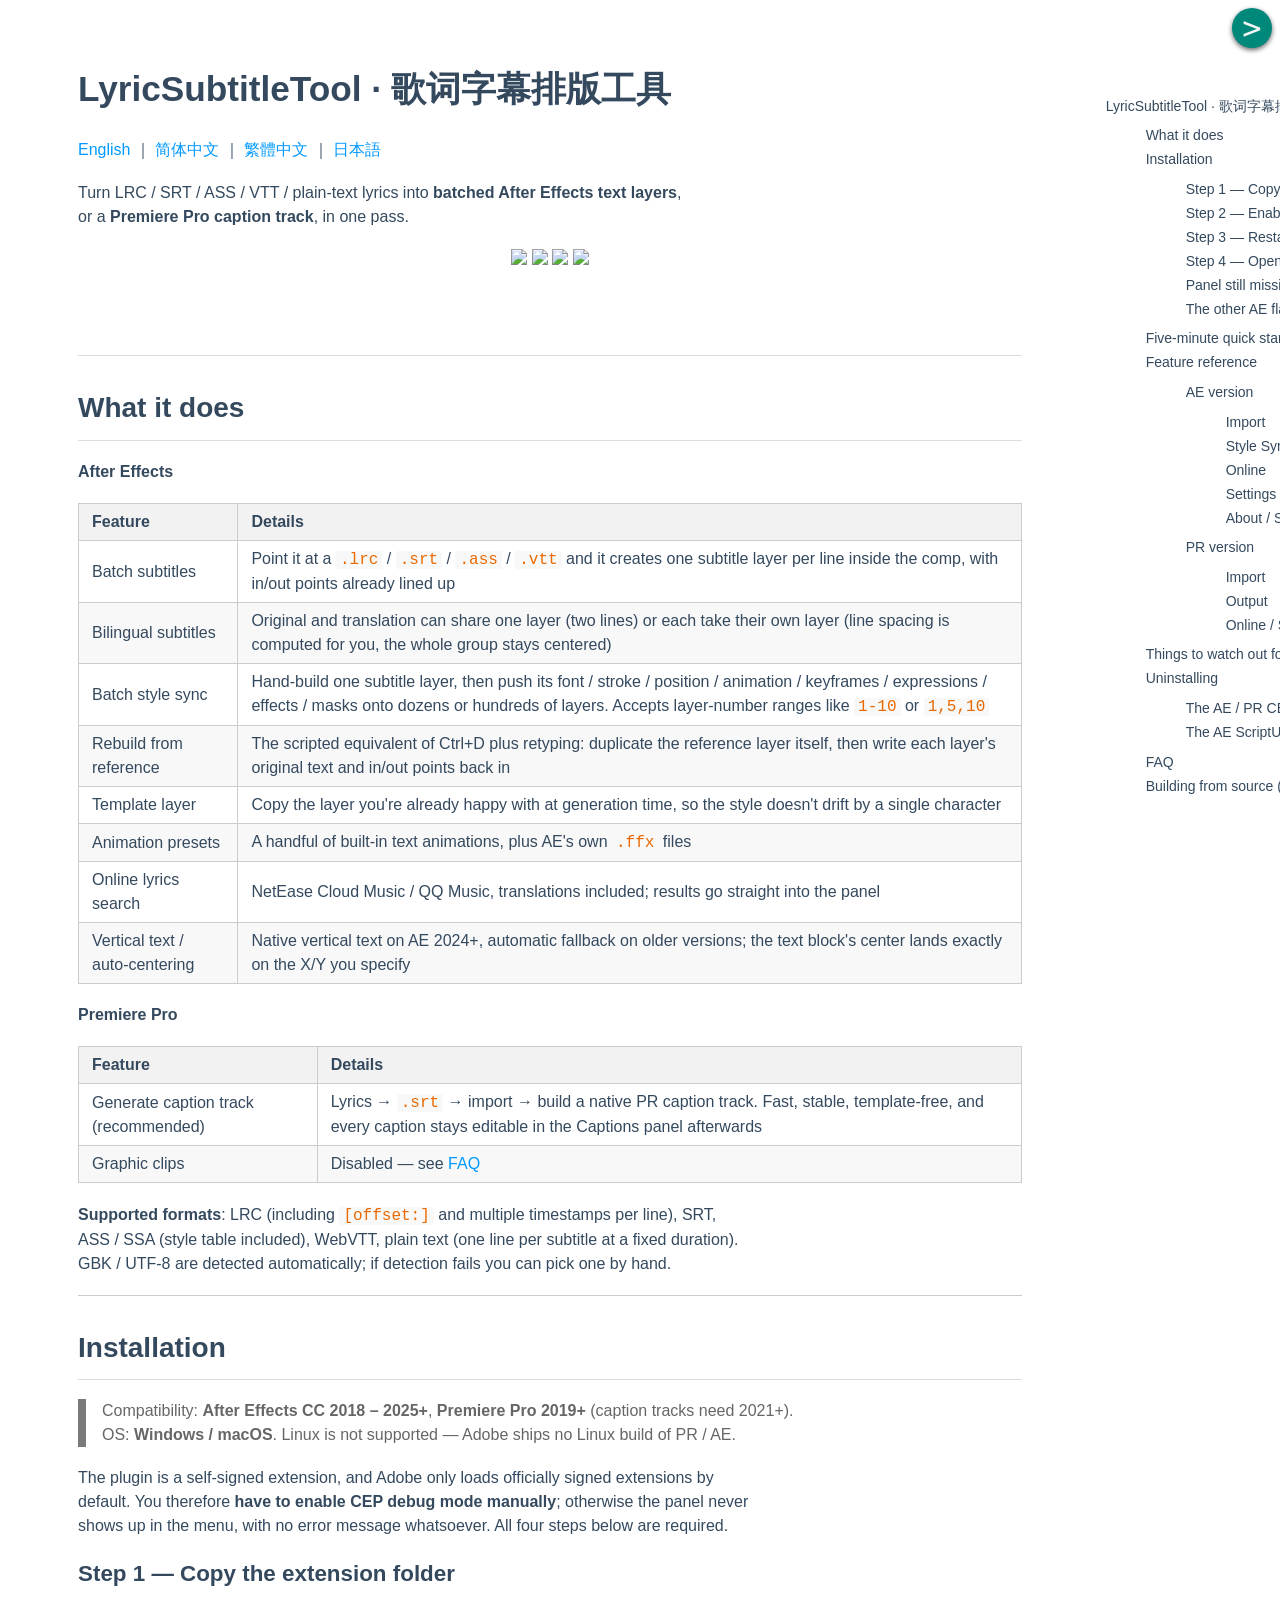
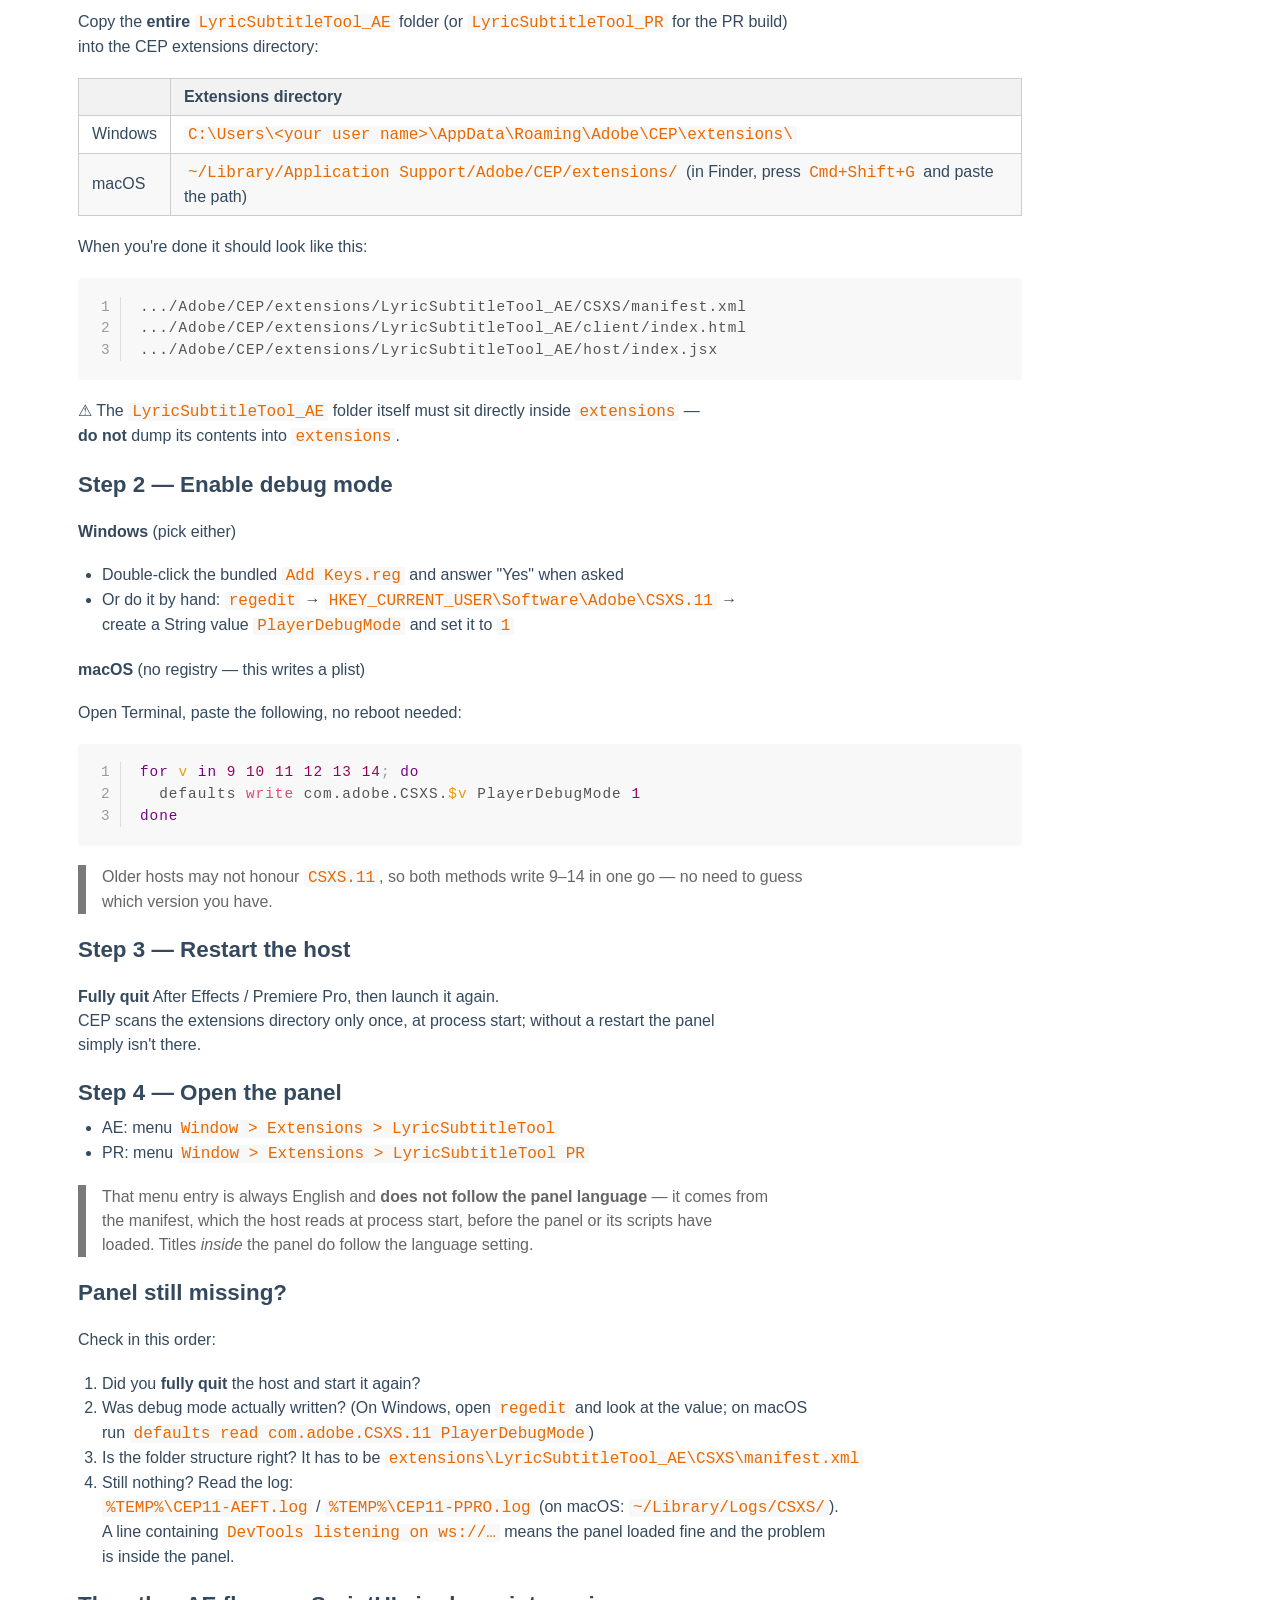
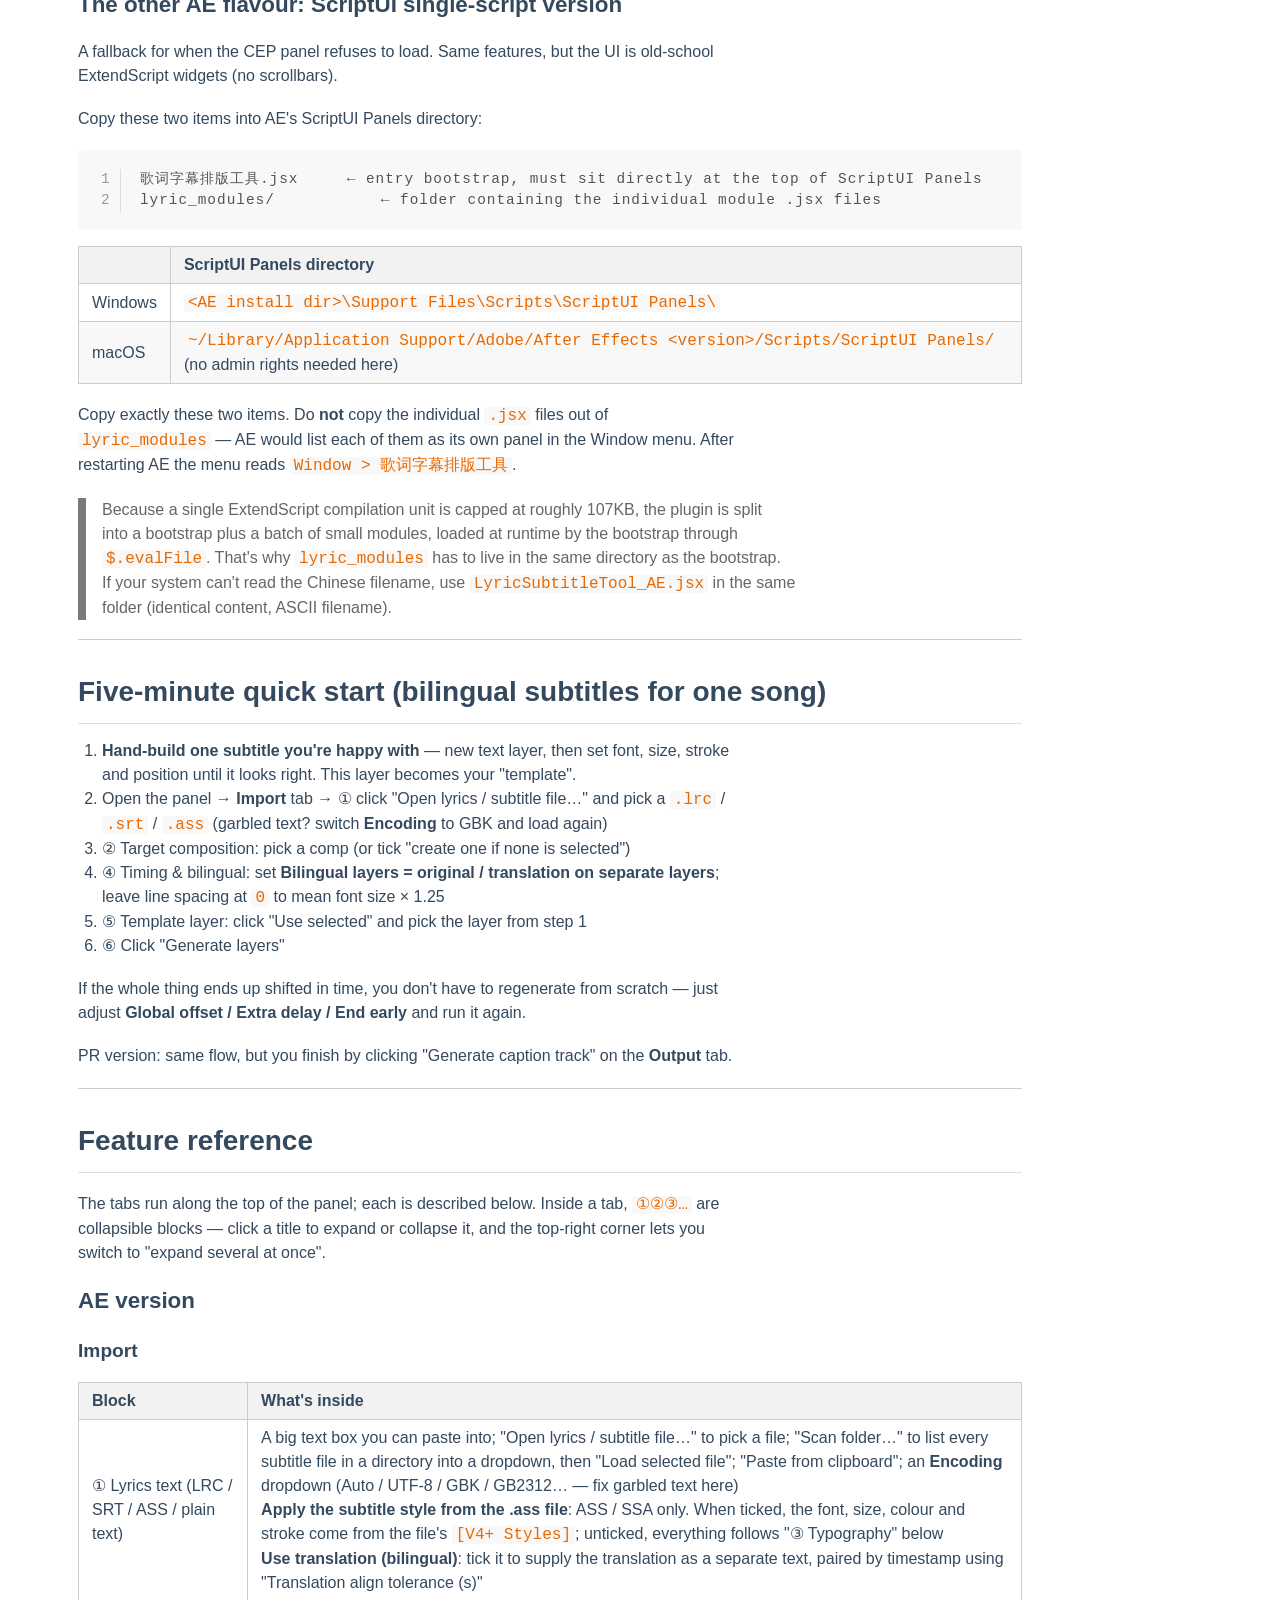
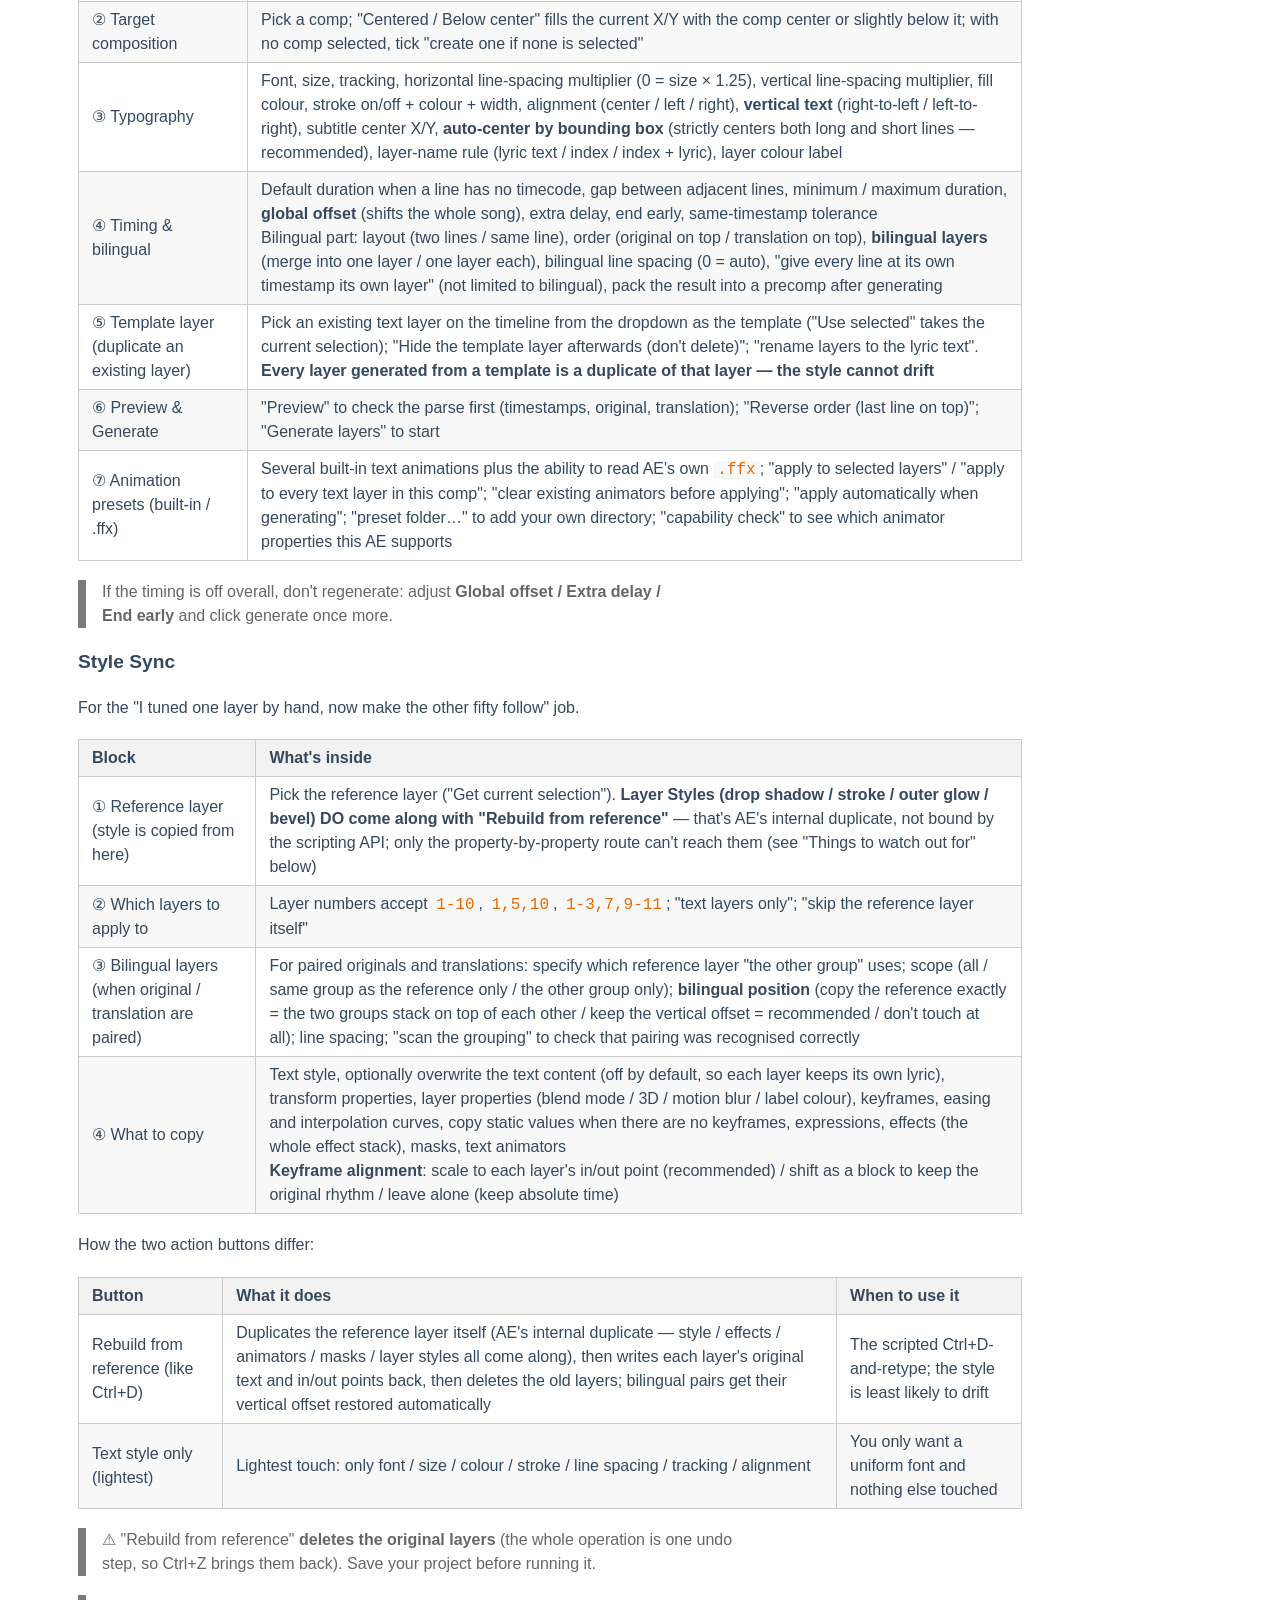
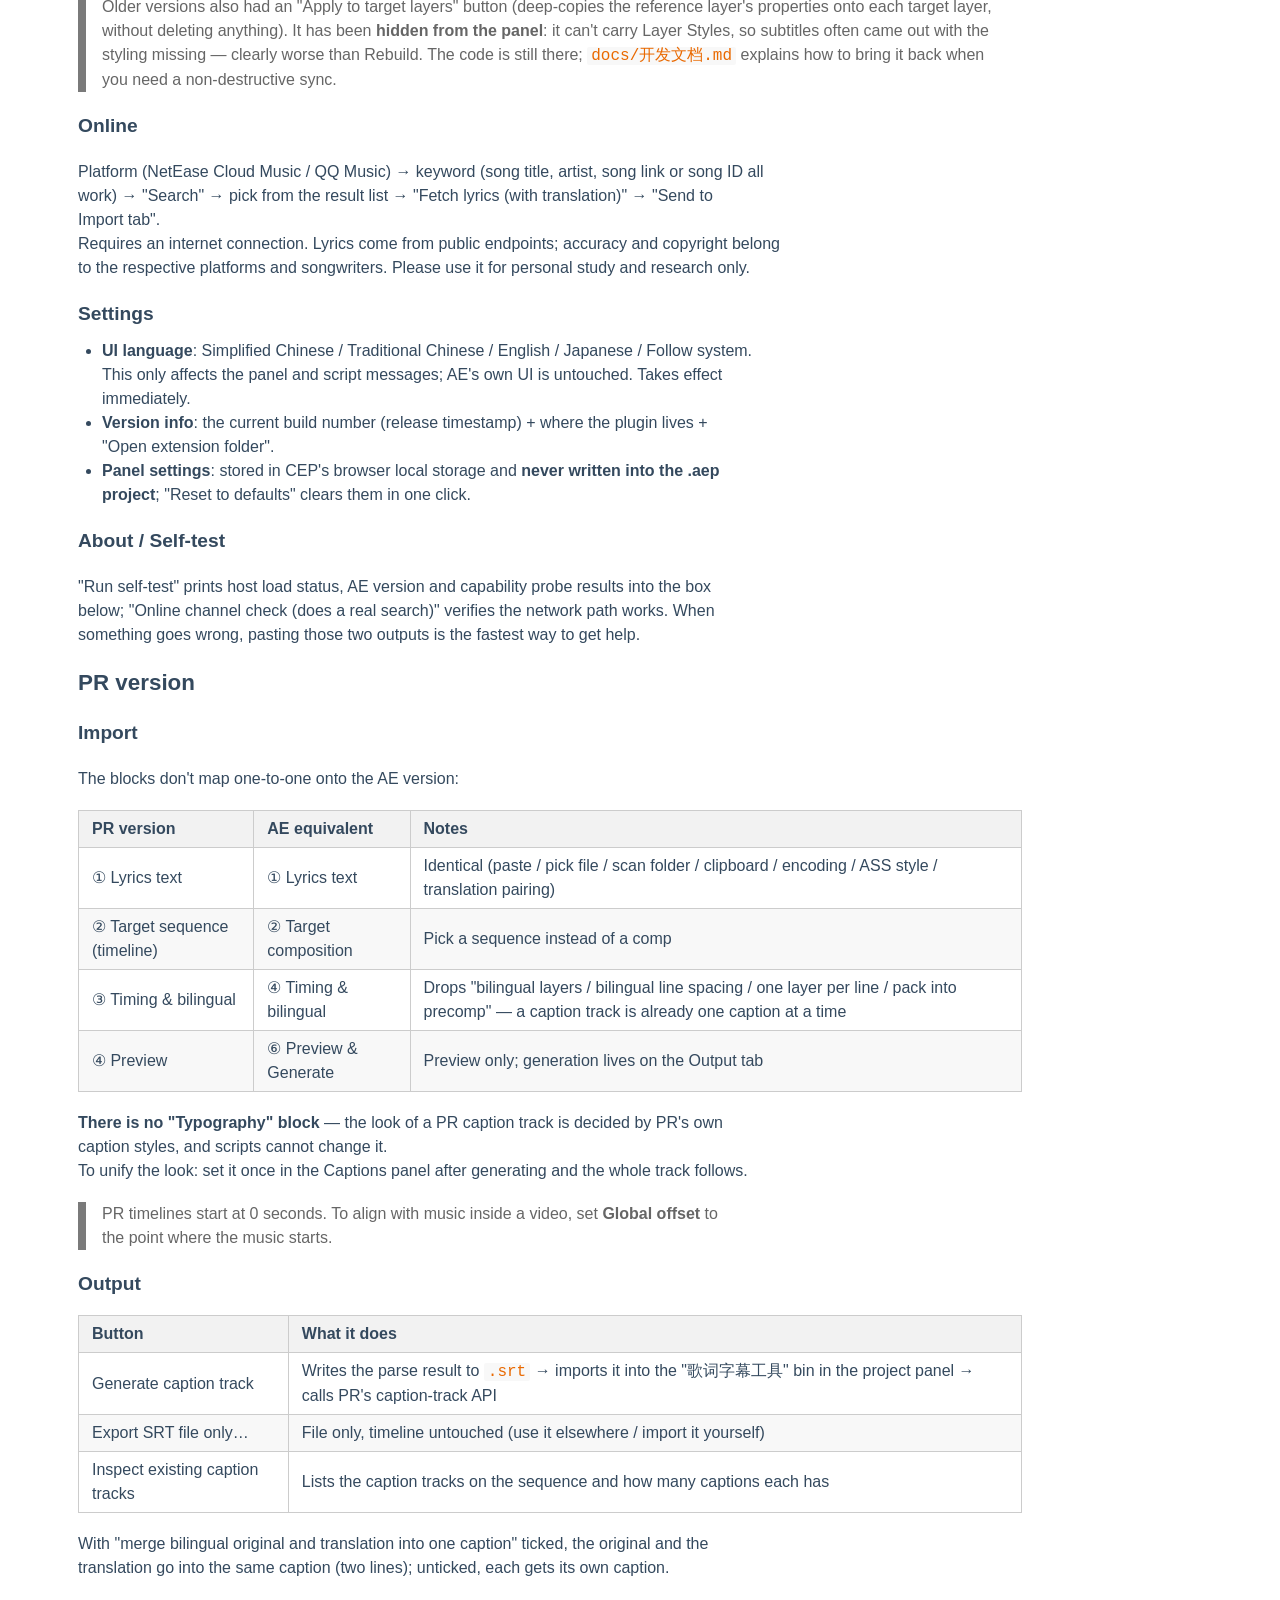
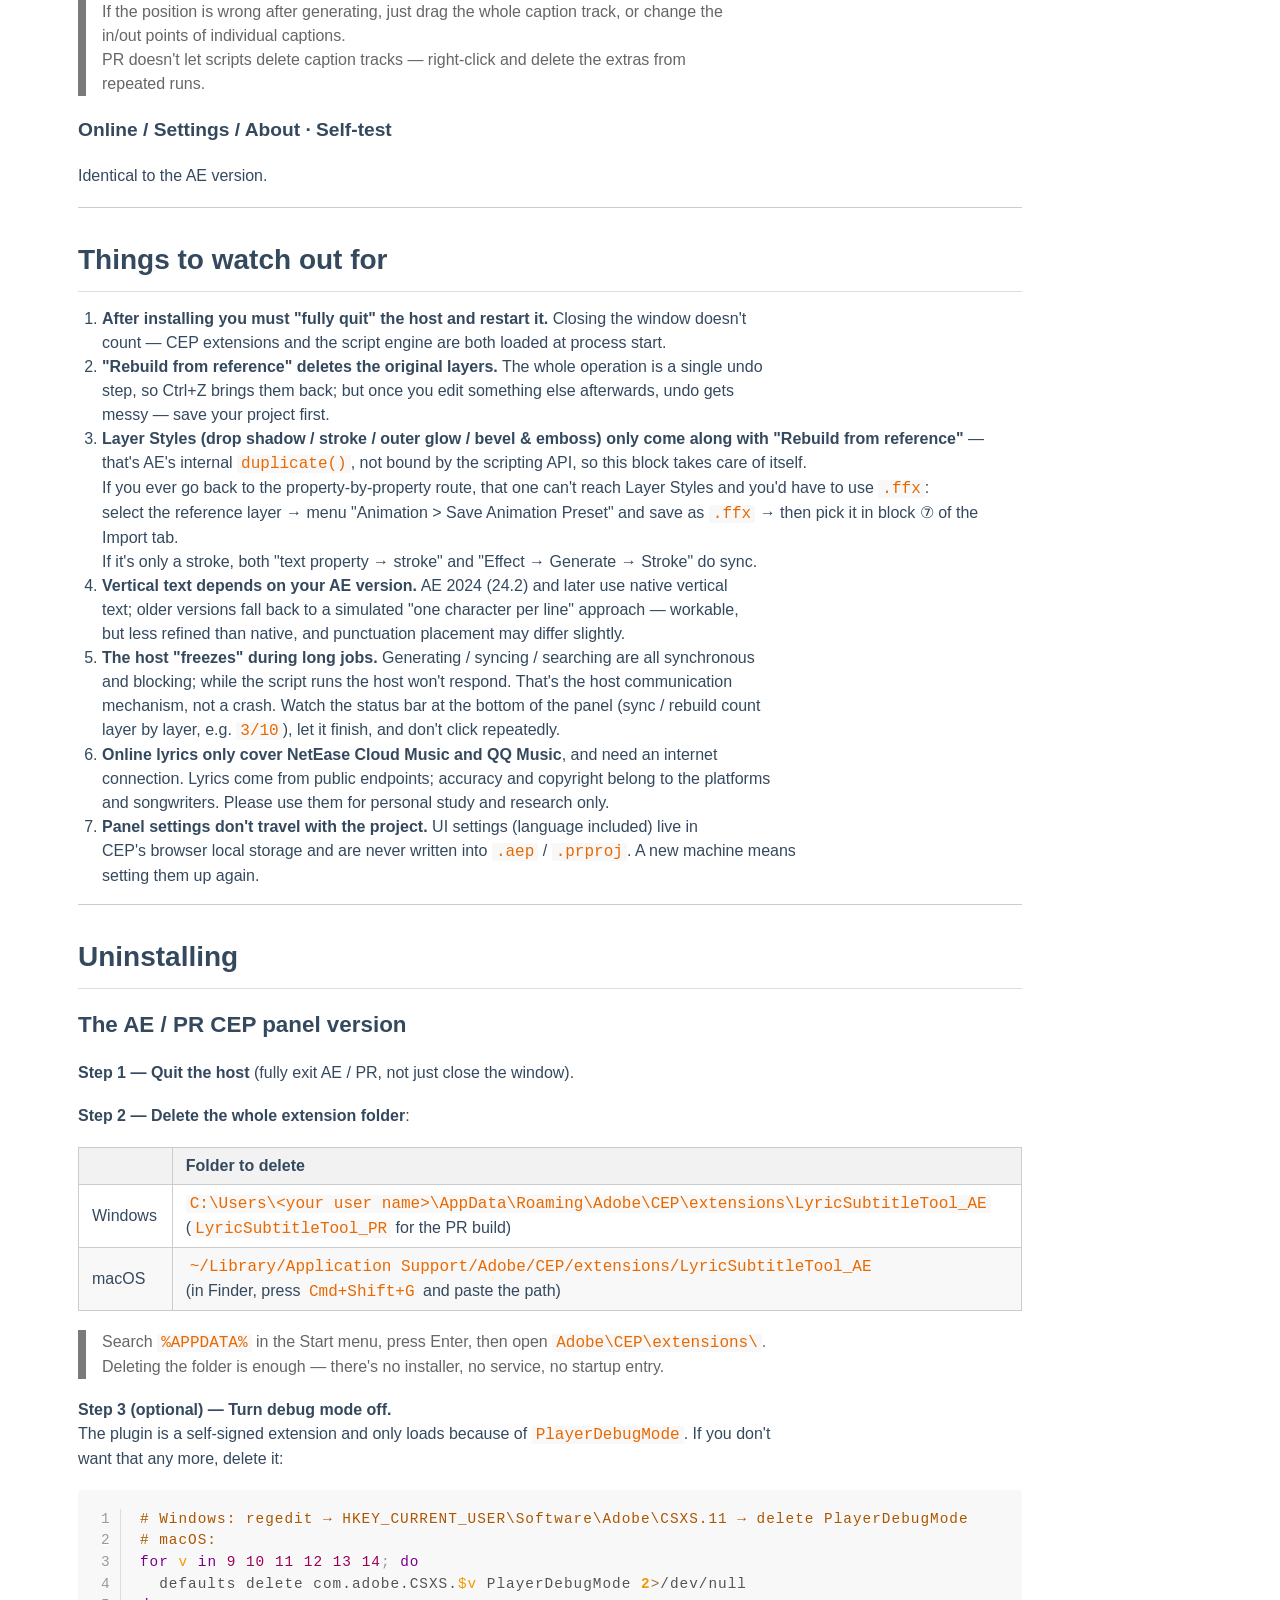
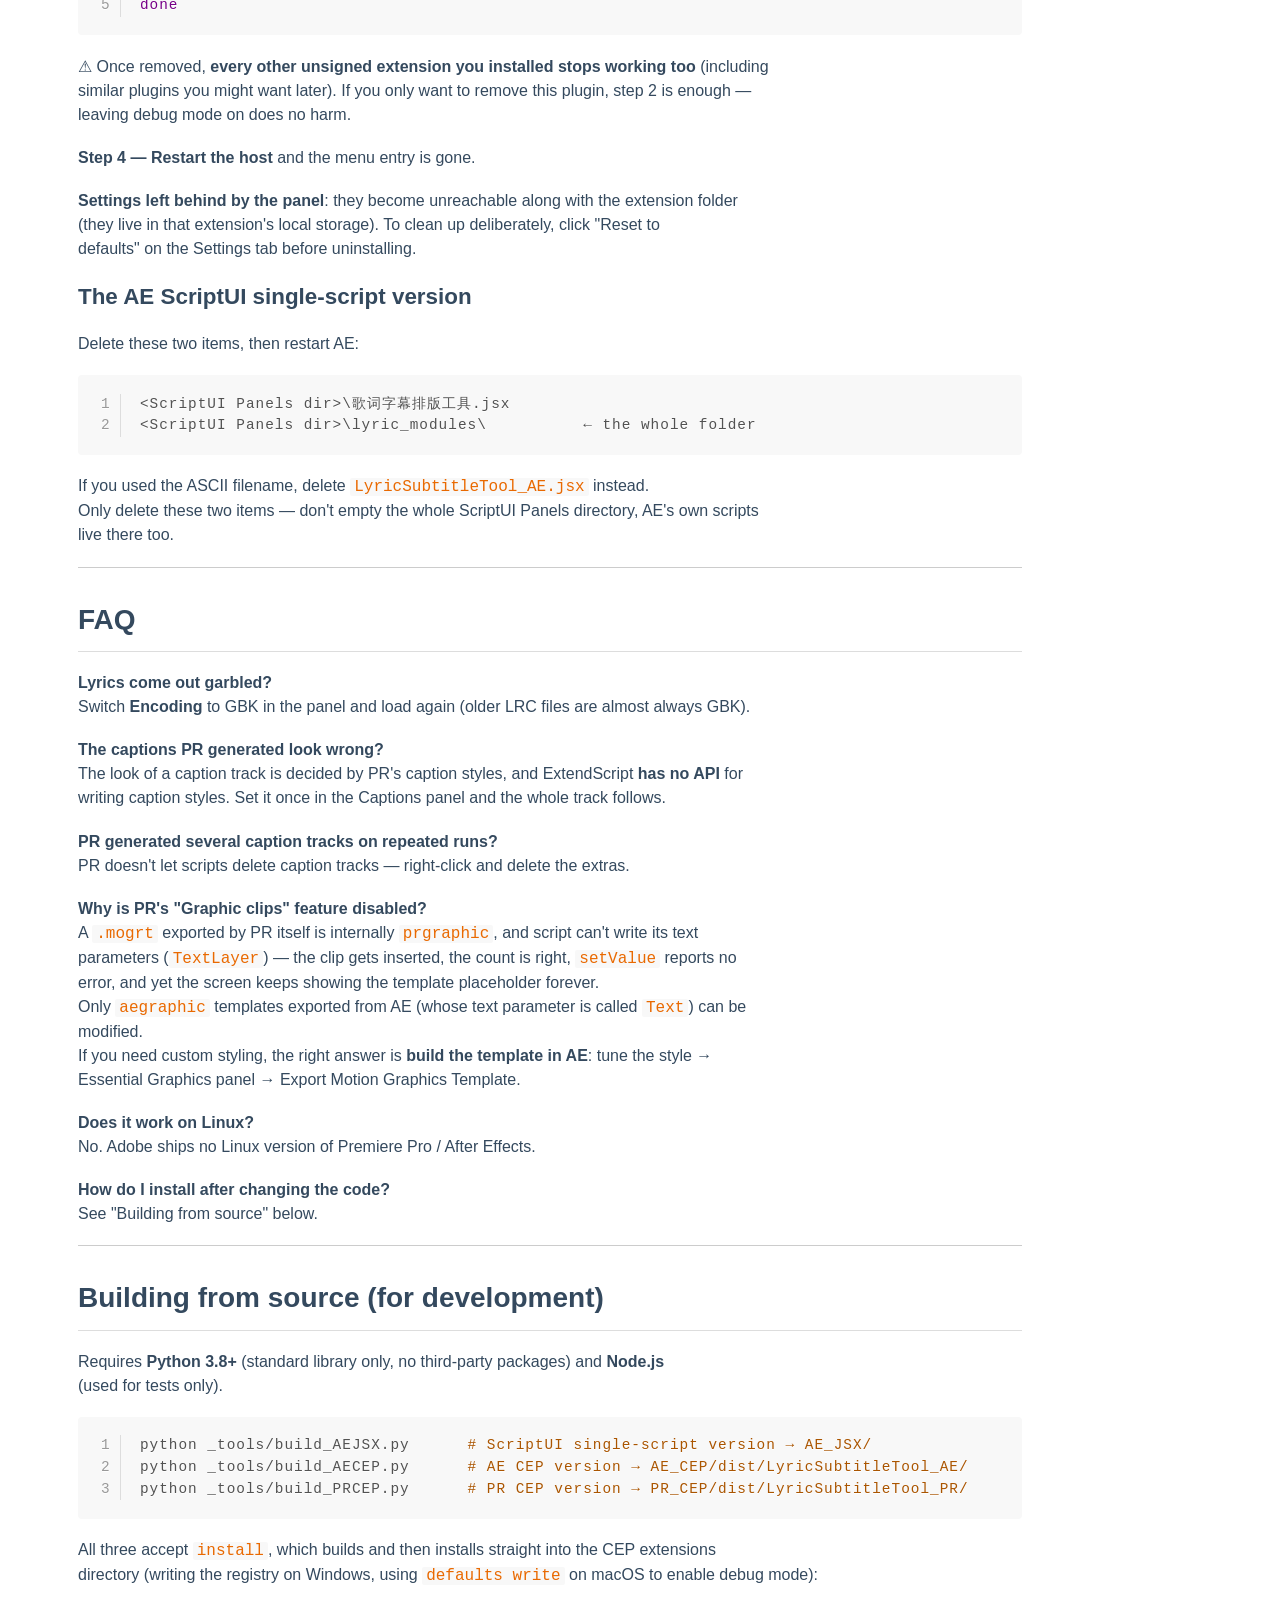
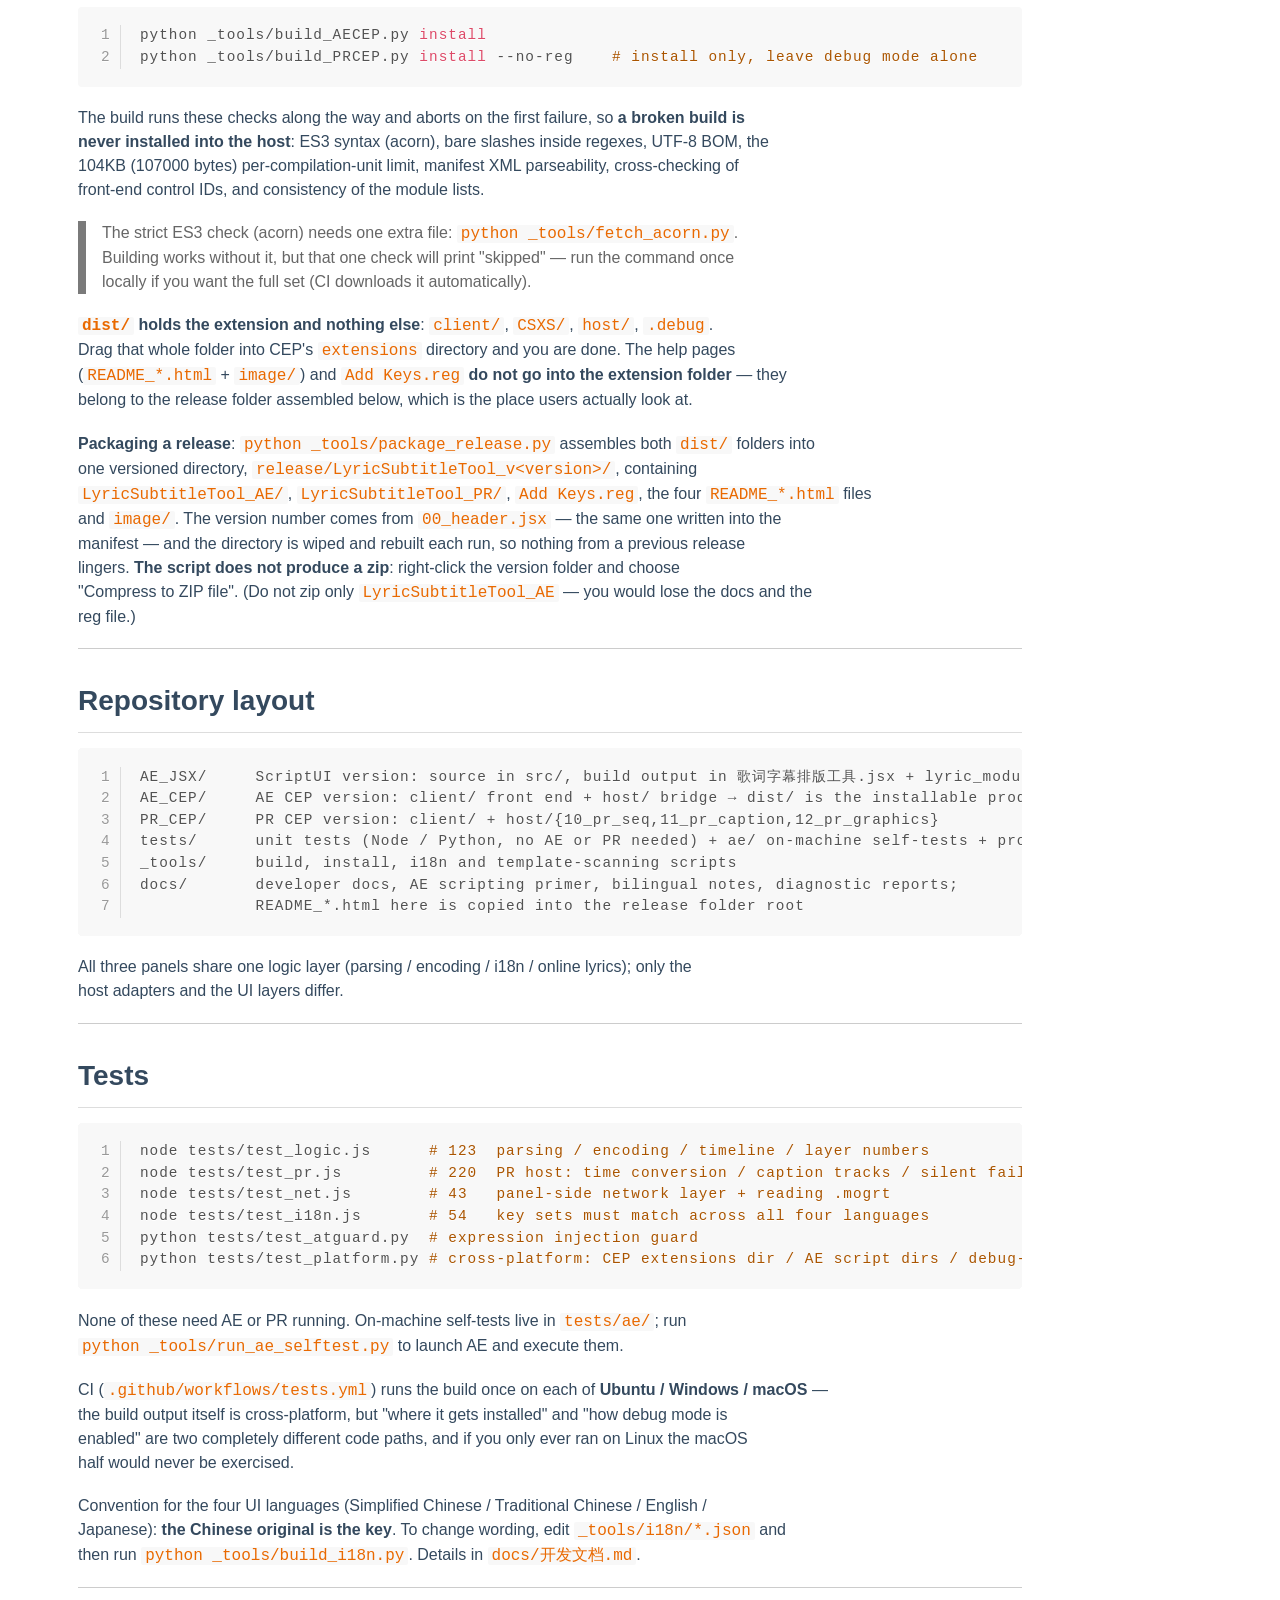
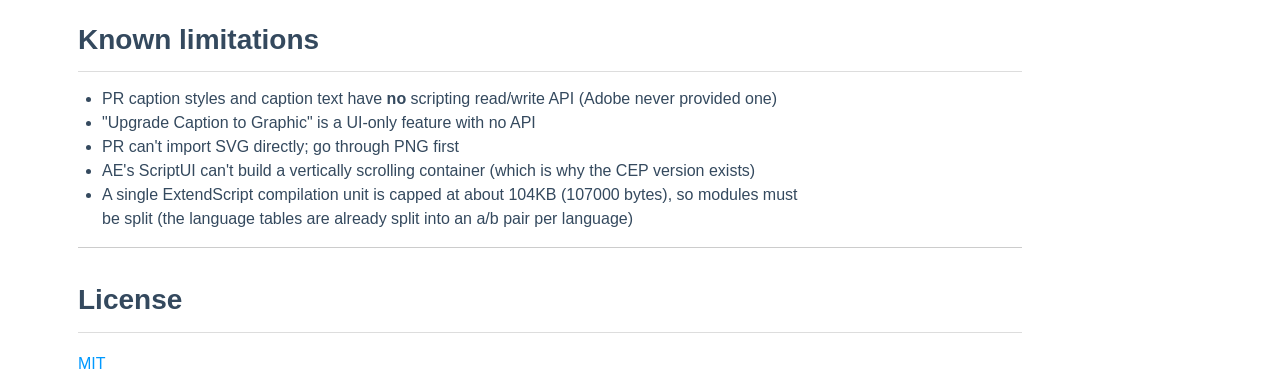
==== commit 57e7df5e: "v1.0.1 Delete the AE application to the target layer button." ====
--- a/docs/README_EN.html
+++ b/docs/README_EN.html
@@ -935,7 +935,7 @@
 <tbody>
 <tr>
 <td>① Reference layer (style is copied from here)</td>
-<td>Pick the reference layer ("Get current selection"). ⚠ <strong>Layer Styles (drop shadow / stroke / outer glow / bevel) do NOT come along</strong> — the AE scripting API doesn't expose them. To move those too, use <code>.ffx</code> (see "Things to watch out for" below)</td>
+<td>Pick the reference layer ("Get current selection"). <strong>Layer Styles (drop shadow / stroke / outer glow / bevel) DO come along with "Rebuild from reference"</strong> — that's AE's internal duplicate, not bound by the scripting API; only the property-by-property route can't reach them (see "Things to watch out for" below)</td>
 </tr>
 <tr>
 <td>② Which layers to apply to</td>
@@ -951,7 +951,7 @@
 </tr>
 </tbody>
 </table>
-<p class="source-line" data-source-line="206">How the three action buttons differ:</p>
+<p class="source-line" data-source-line="206">How the two action buttons differ:</p>
 <table class="source-line" data-source-line="208">
 <thead>
 <tr>
@@ -962,13 +962,8 @@
 </thead>
 <tbody>
 <tr>
-<td>Apply to target layers</td>
-<td>Deep-copies the reference layer's properties onto each target layer, one by one; text content is left alone</td>
-<td>Layers already exist and you only want a uniform look</td>
-</tr>
-<tr>
 <td>Rebuild from reference (like Ctrl+D)</td>
-<td>Duplicates the reference layer itself (AE's internal duplicate — style / effects / animators / masks all come along), then writes each layer's original text and in/out points back, then deletes the old layers</td>
+<td>Duplicates the reference layer itself (AE's internal duplicate — style / effects / animators / masks / layer styles all come along), then writes each layer's original text and in/out points back, then deletes the old layers; bilingual pairs get their vertical offset restored automatically</td>
 <td>The scripted Ctrl+D-and-retype; the style is least likely to drift</td>
 </tr>
 <tr>
@@ -981,6 +976,9 @@
 <blockquote>
 <p class="source-line" data-source-line="214">⚠ "Rebuild from reference" <strong>deletes the original layers</strong> (the whole operation is one undo<br>
 step, so Ctrl+Z brings them back). Save your project before running it.</p>
+</blockquote>
+<blockquote>
+<p class="source-line" data-source-line="217">Older versions also had an "Apply to target layers" button (deep-copies the reference layer's properties onto each target layer, without deleting anything). It has been <strong>hidden from the panel</strong>: it can't carry Layer Styles, so subtitles often came out with the styling missing — clearly worse than Rebuild. The code is still there; <code>docs/开发文档.md</code> explains how to bring it back when you need a non-destructive sync.</p>
 </blockquote>
 <h4 id="online" class="source-line" data-source-line="217">Online<a class="vx-header-anchor" href="#online" vx-data-anchor-icon="¶"></a></h4>
 <p class="source-line" data-source-line="219">Platform (NetEase Cloud Music / QQ Music) → keyword (song title, artist, song link or song ID all<br>
@@ -1084,18 +1082,18 @@
 <li class="source-line" data-source-line="287"><strong>"Rebuild from reference" deletes the original layers.</strong> The whole operation is a single undo<br>
 step, so Ctrl+Z brings them back; but once you edit something else afterwards, undo gets<br>
 messy — save your project first.</li>
-<li class="source-line" data-source-line="290"><strong>Layer Styles (drop shadow / stroke / outer glow / bevel &amp; emboss) can't be synced.</strong> The AE<br>
-scripting API doesn't expose them.<br>
-To move them too: select the reference layer → menu "Animation &gt; Save Animation Preset" and<br>
-save as <code>.ffx</code> → then pick it in block ⑦ of the Import tab.<br>
+<li class="source-line" data-source-line="290"><strong>Layer Styles (drop shadow / stroke / outer glow / bevel &amp; emboss) only come along with "Rebuild from reference"</strong> —<br>
+that's AE's internal <code>duplicate()</code>, not bound by the scripting API, so this block takes care of itself.<br>
+If you ever go back to the property-by-property route, that one can't reach Layer Styles and you'd have to use <code>.ffx</code>:<br>
+select the reference layer → menu "Animation &gt; Save Animation Preset" and save as <code>.ffx</code> → then pick it in block ⑦ of the Import tab.<br>
 If it's only a stroke, both "text property → stroke" and "Effect → Generate → Stroke" do sync.</li>
 <li class="source-line" data-source-line="295"><strong>Vertical text depends on your AE version.</strong> AE 2024 (24.2) and later use native vertical<br>
 text; older versions fall back to a simulated "one character per line" approach — workable,<br>
 but less refined than native, and punctuation placement may differ slightly.</li>
-<li class="source-line" data-source-line="298"><strong>The panel "freezes" during long jobs.</strong> Generating / syncing / searching are all synchronous<br>
-and blocking; while the script runs the panel won't respond. That's the host communication<br>
-mechanism, not a crash. Watch the status bar at the bottom of the panel, and don't click<br>
-repeatedly.</li>
+<li class="source-line" data-source-line="298"><strong>The host "freezes" during long jobs.</strong> Generating / syncing / searching are all synchronous<br>
+and blocking; while the script runs the host won't respond. That's the host communication<br>
+mechanism, not a crash. Watch the status bar at the bottom of the panel (sync / rebuild count<br>
+layer by layer, e.g. <code>3/10</code>), let it finish, and don't click repeatedly.</li>
 <li class="source-line" data-source-line="302"><strong>Online lyrics only cover NetEase Cloud Music and QQ Music</strong>, and need an internet<br>
 connection. Lyrics come from public endpoints; accuracy and copyright belong to the platforms<br>
 and songwriters. Please use them for personal study and research only.</li>
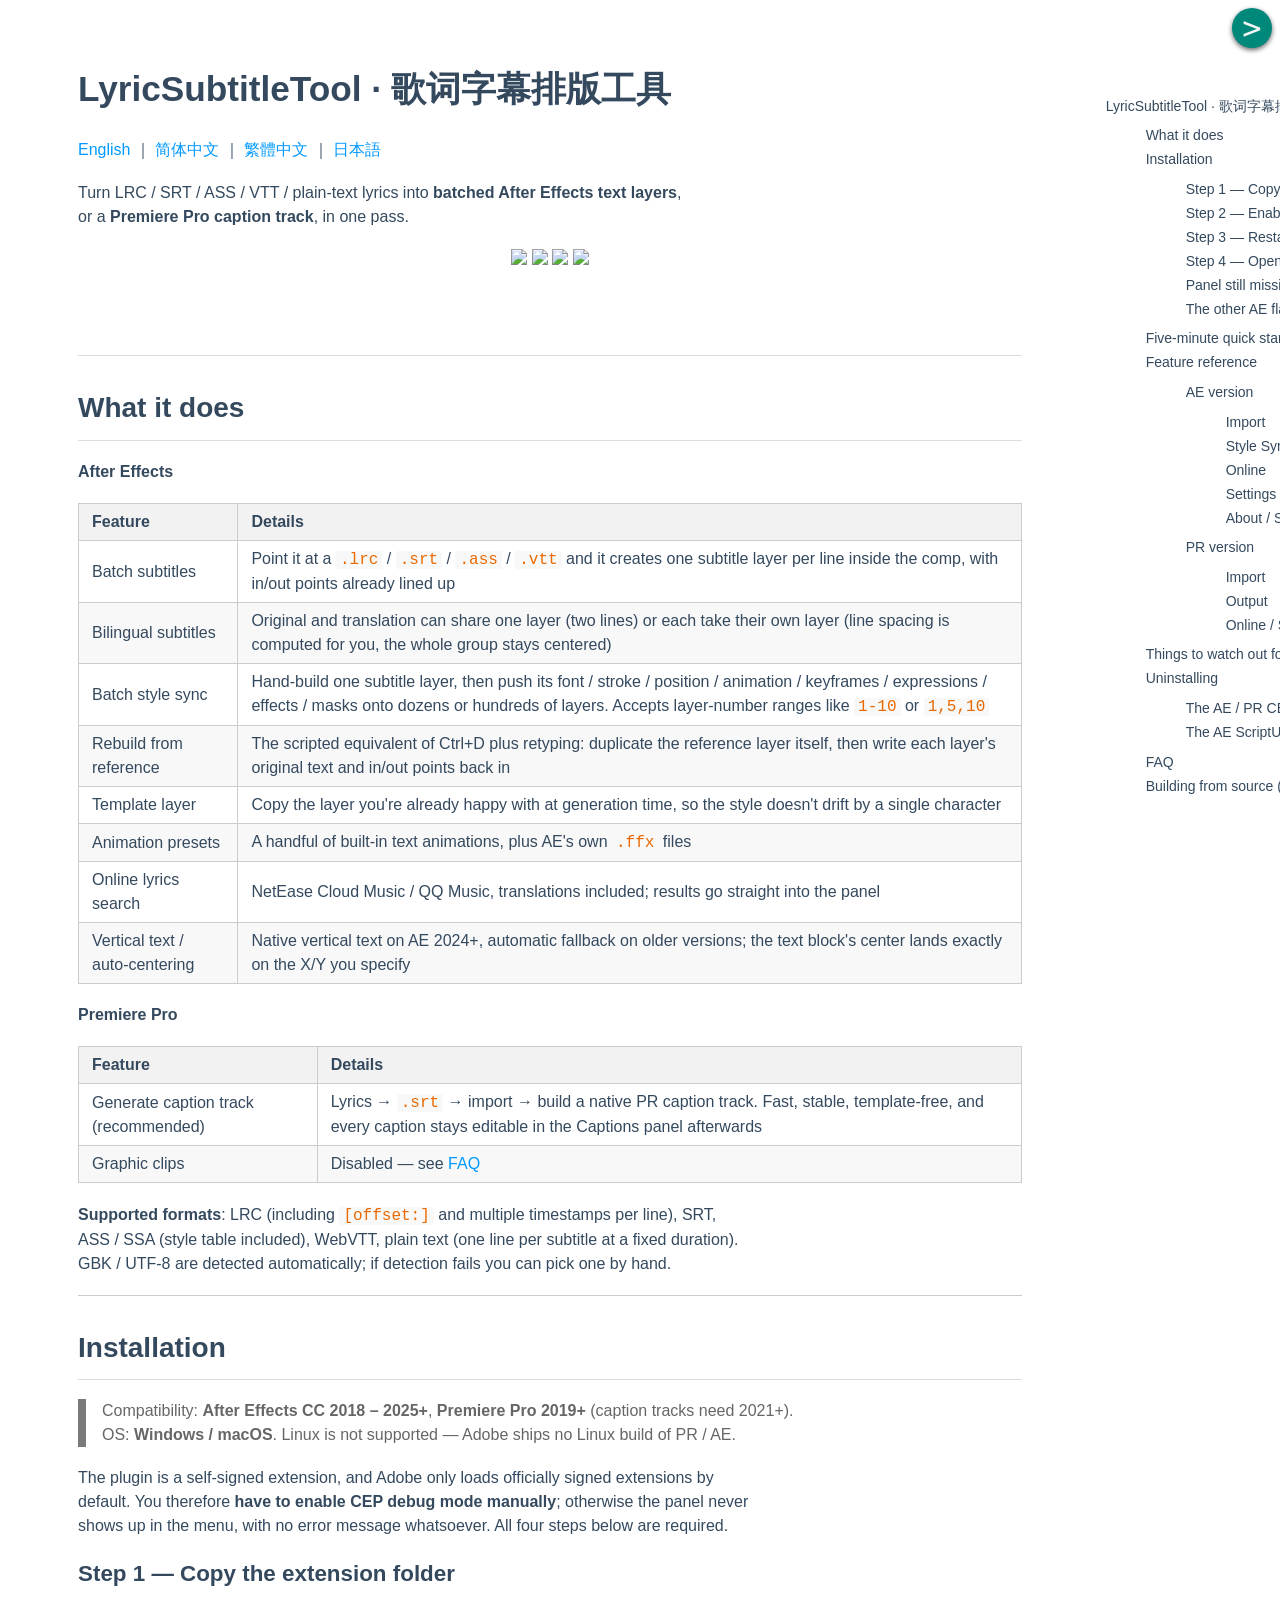
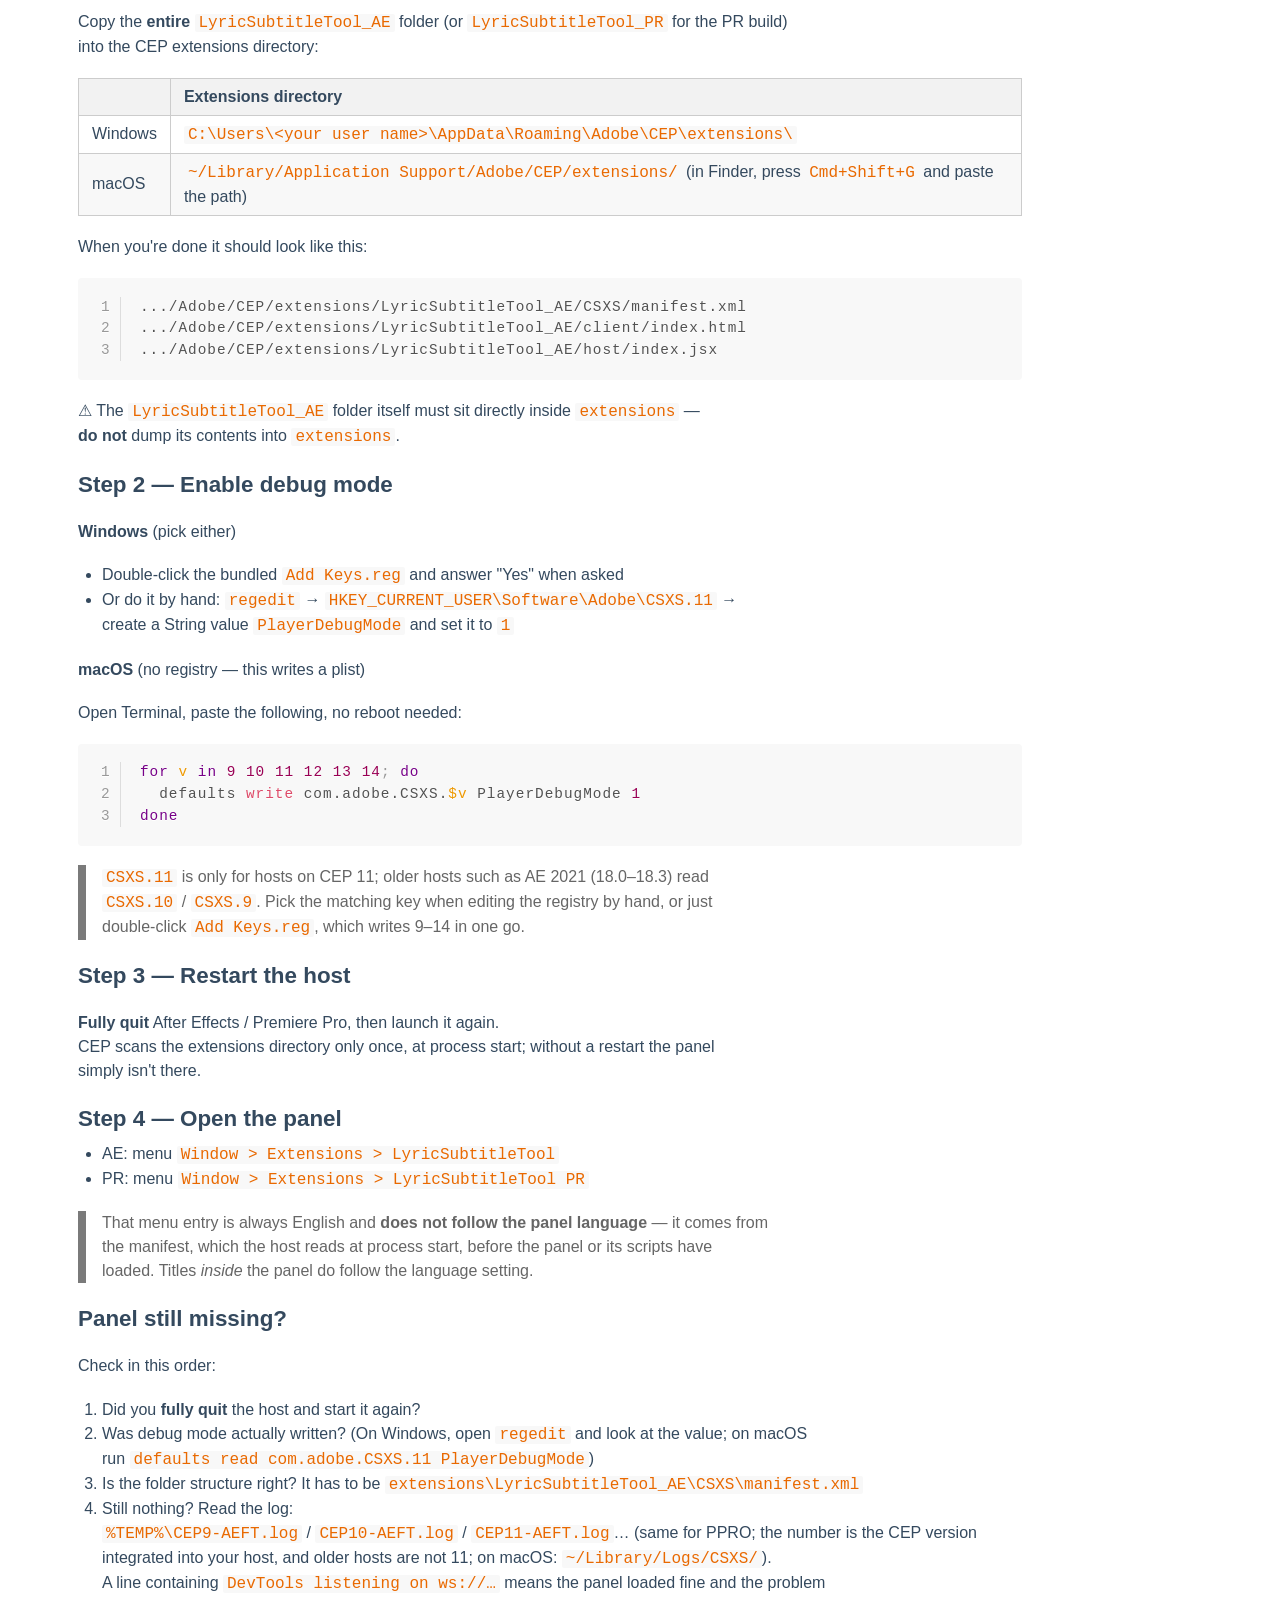
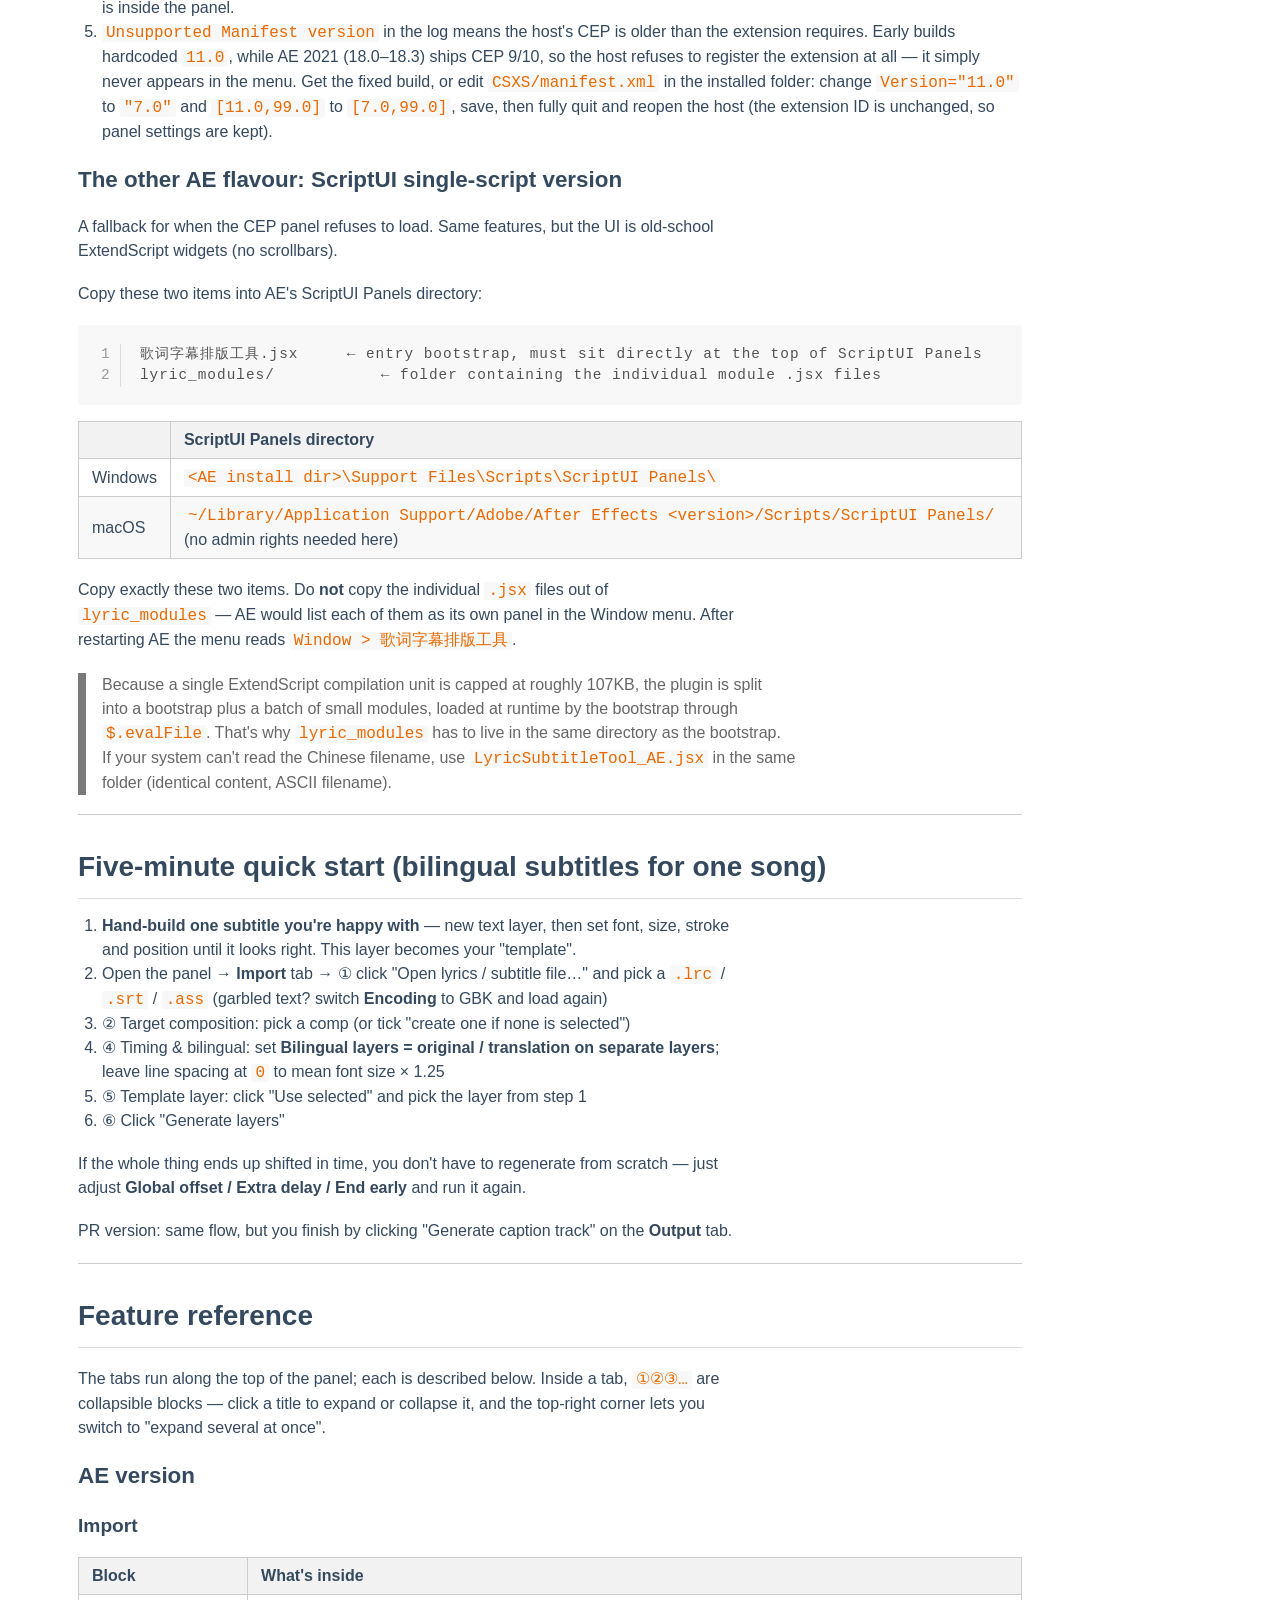
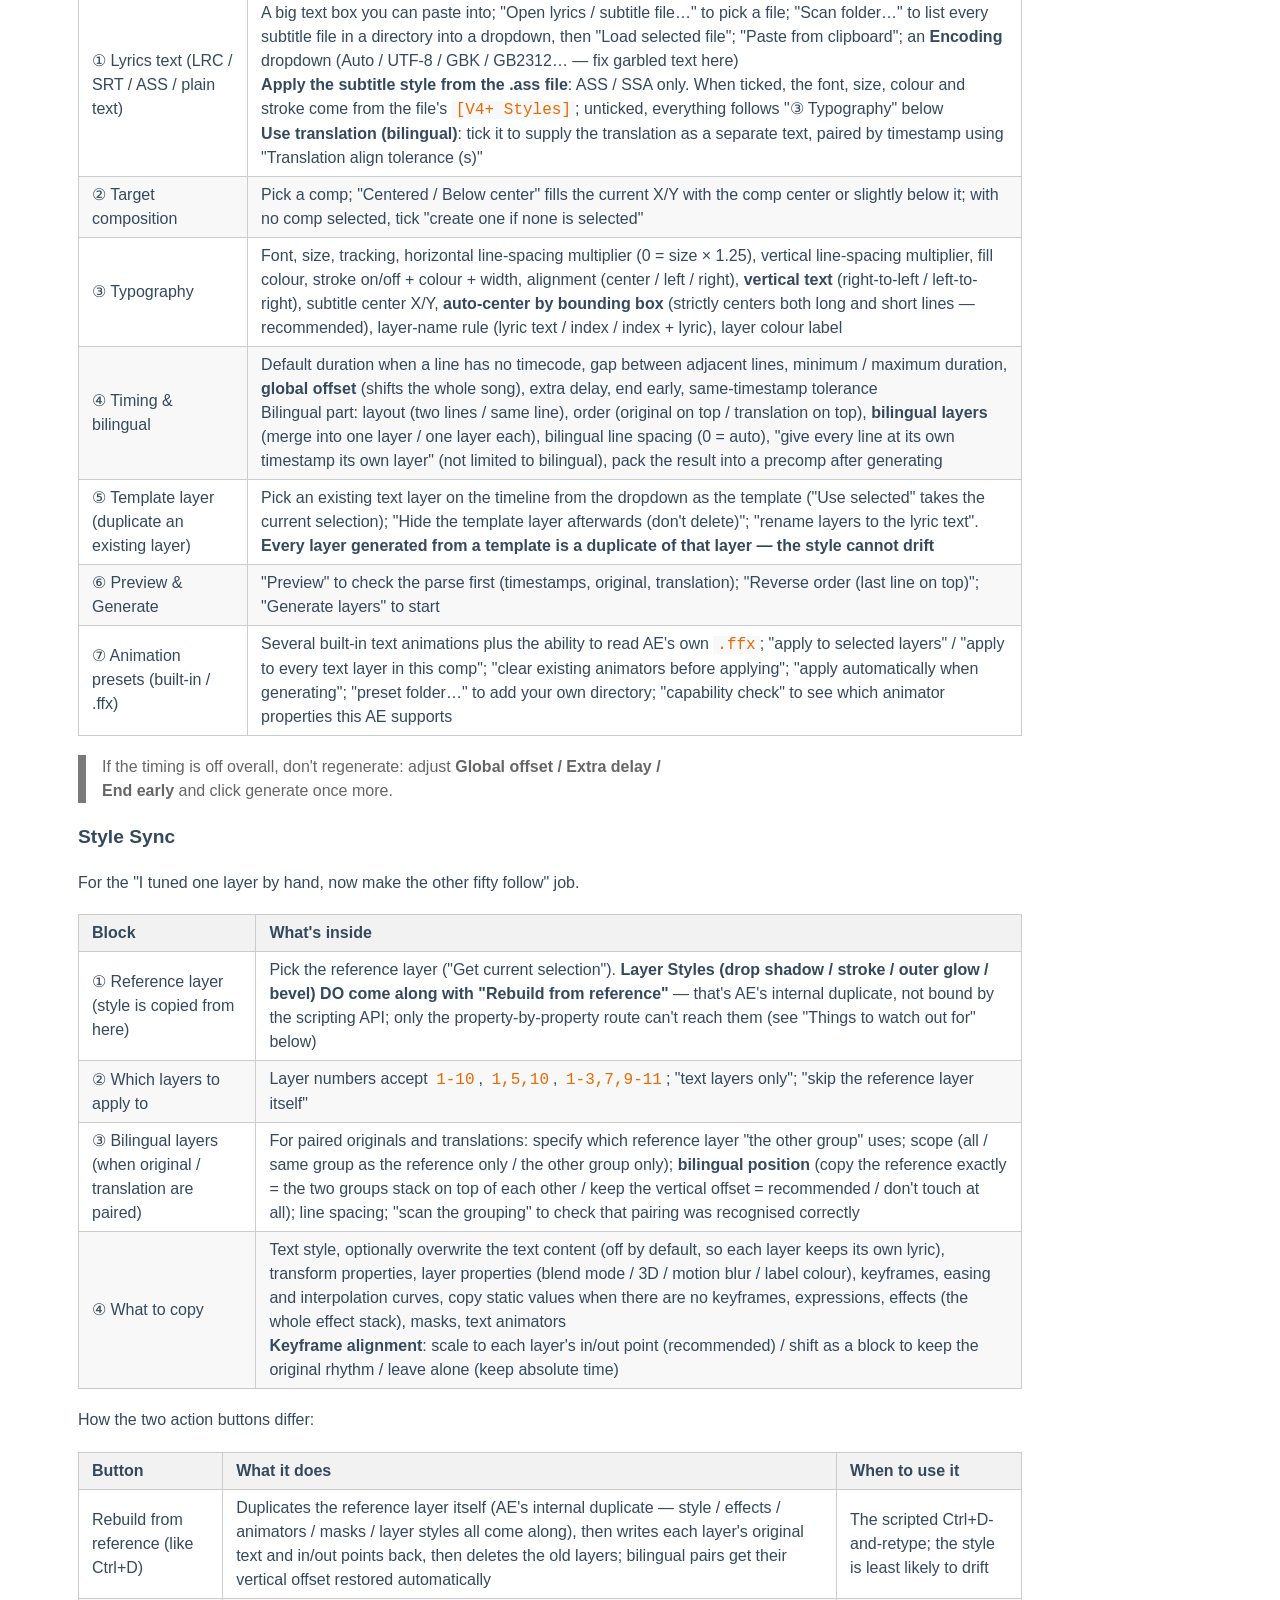
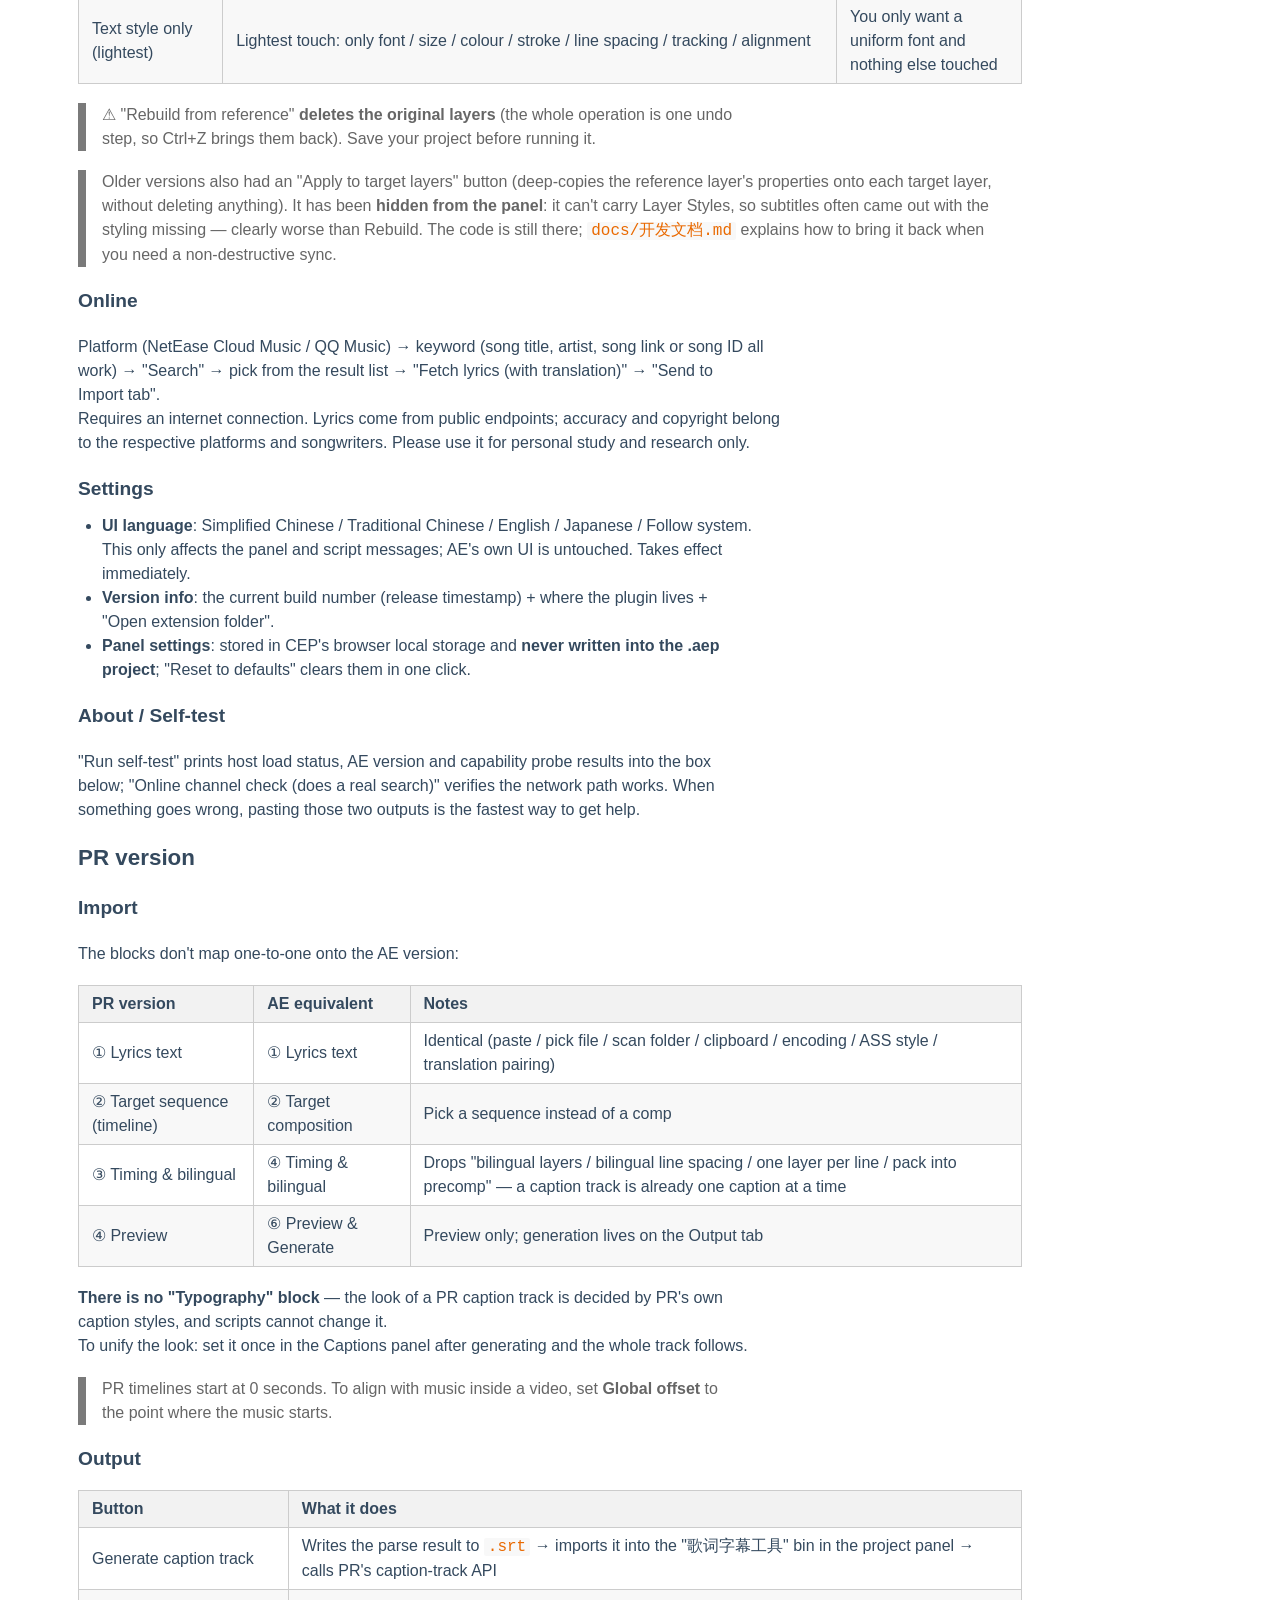
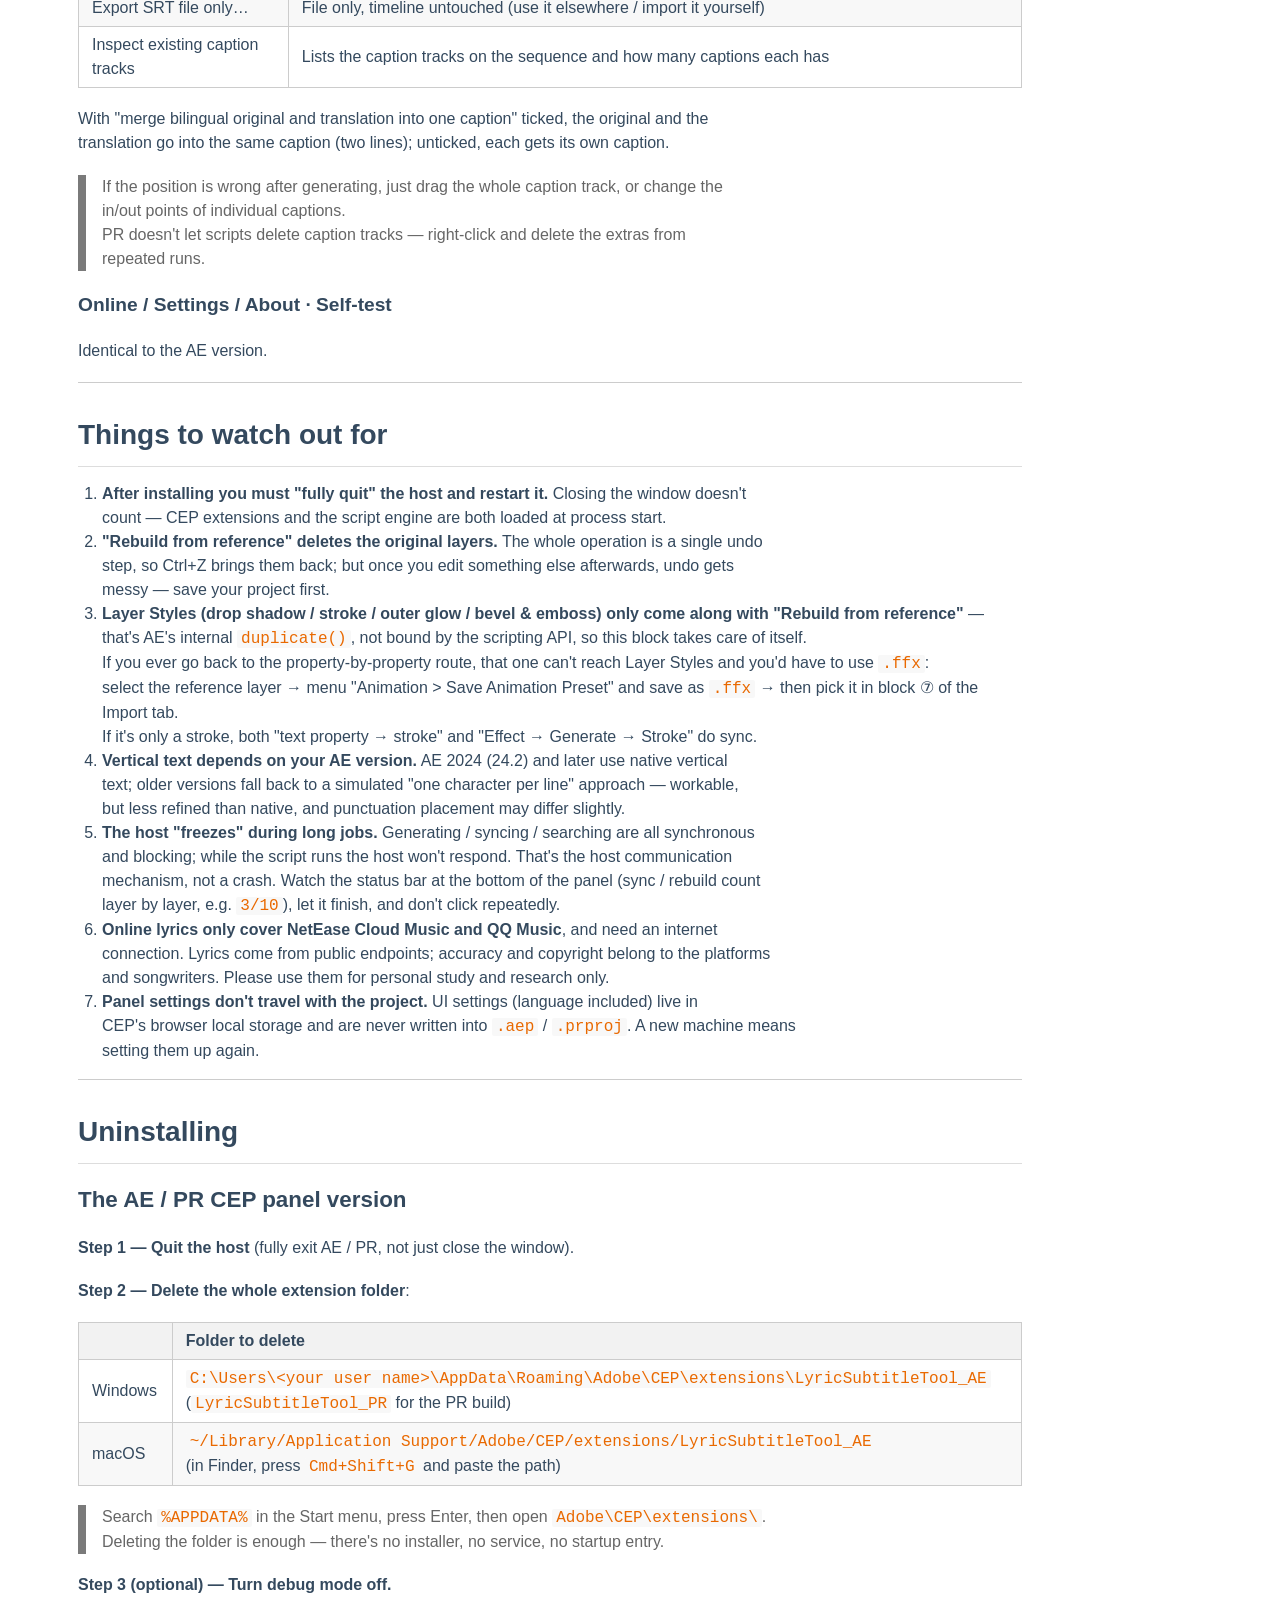
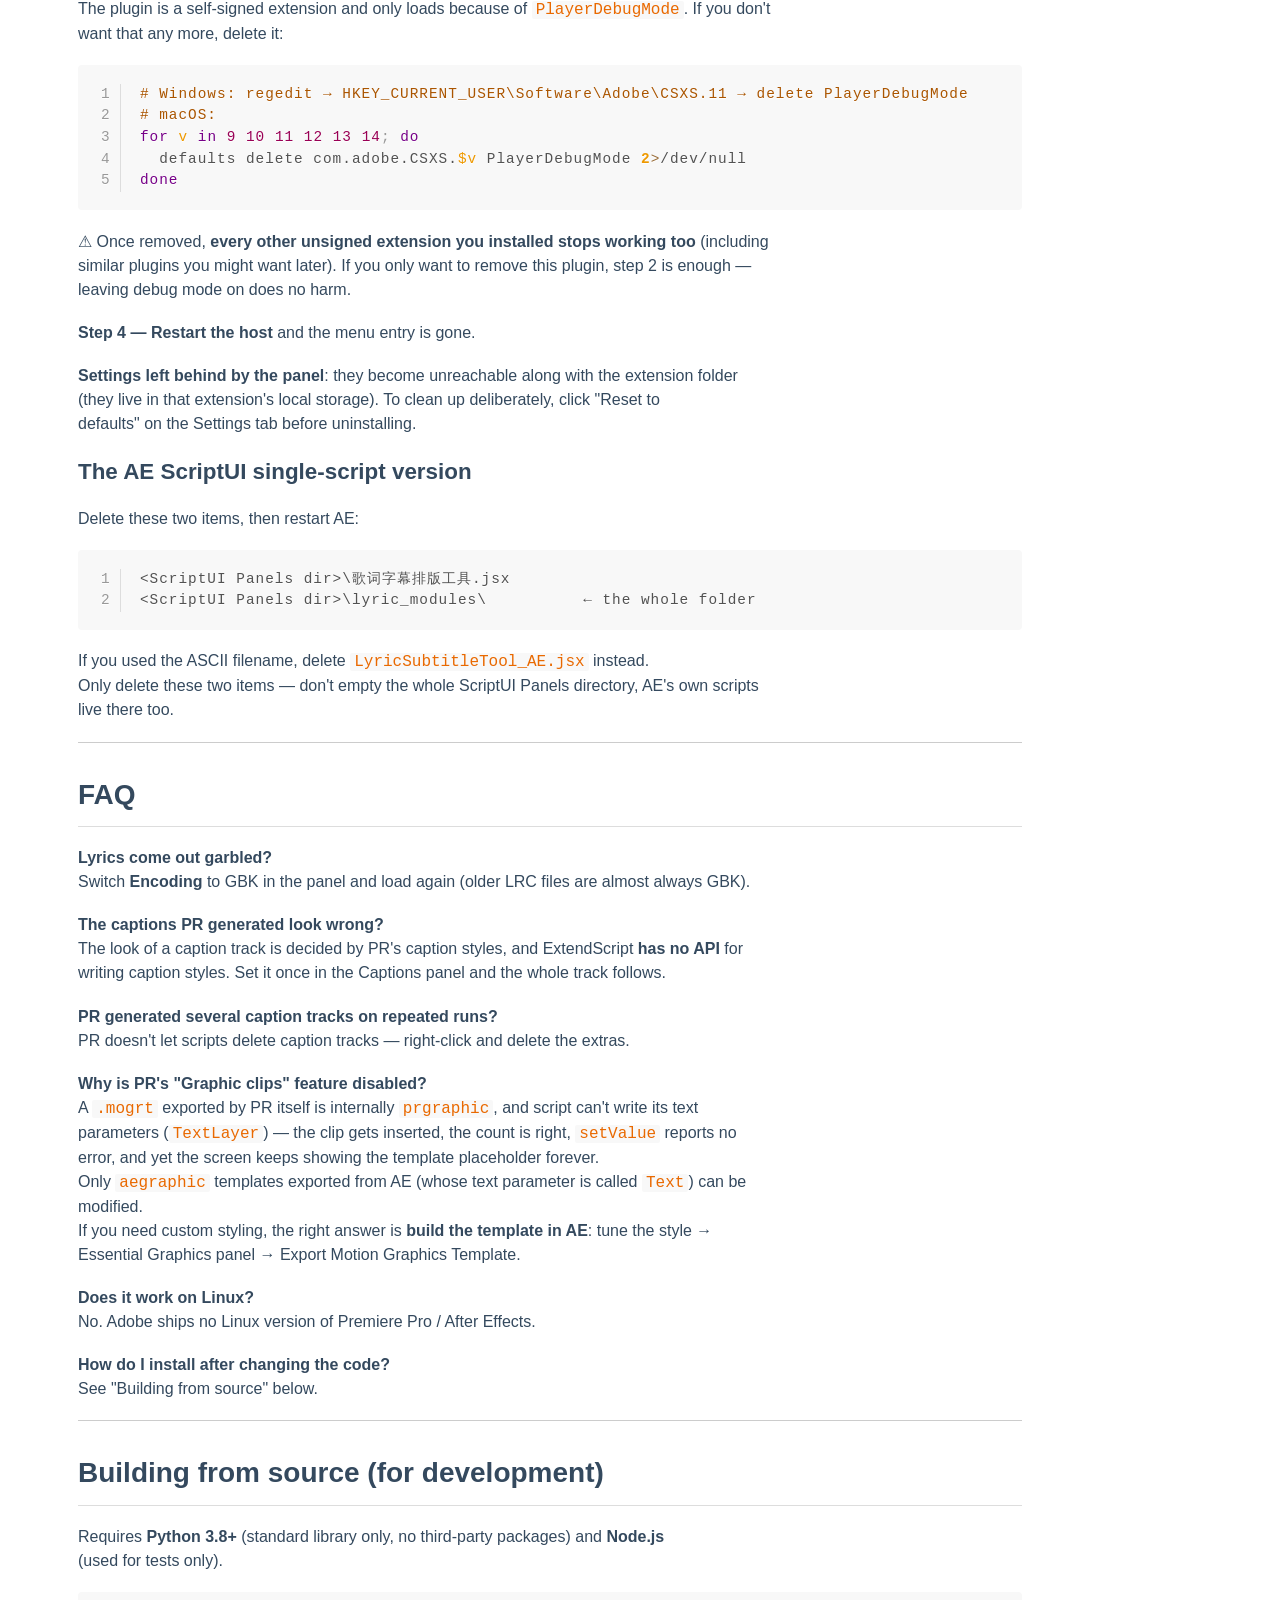
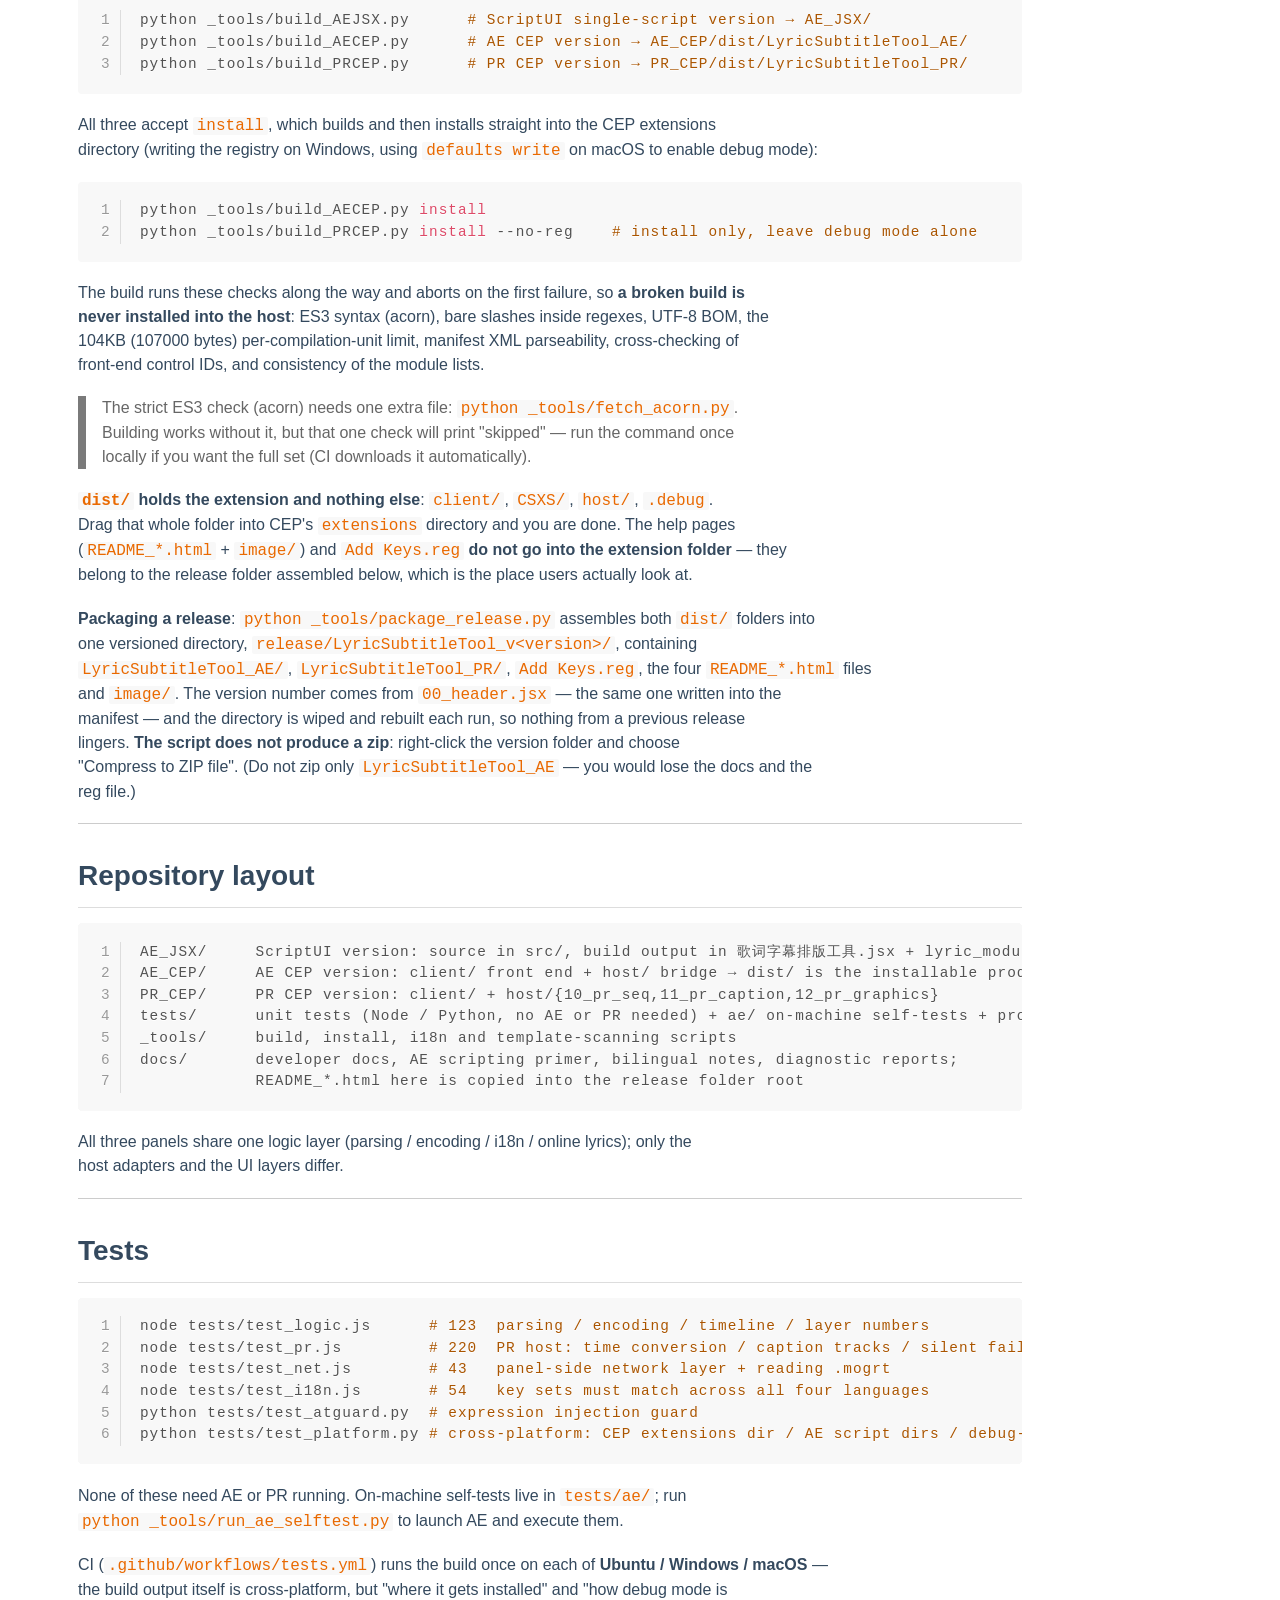
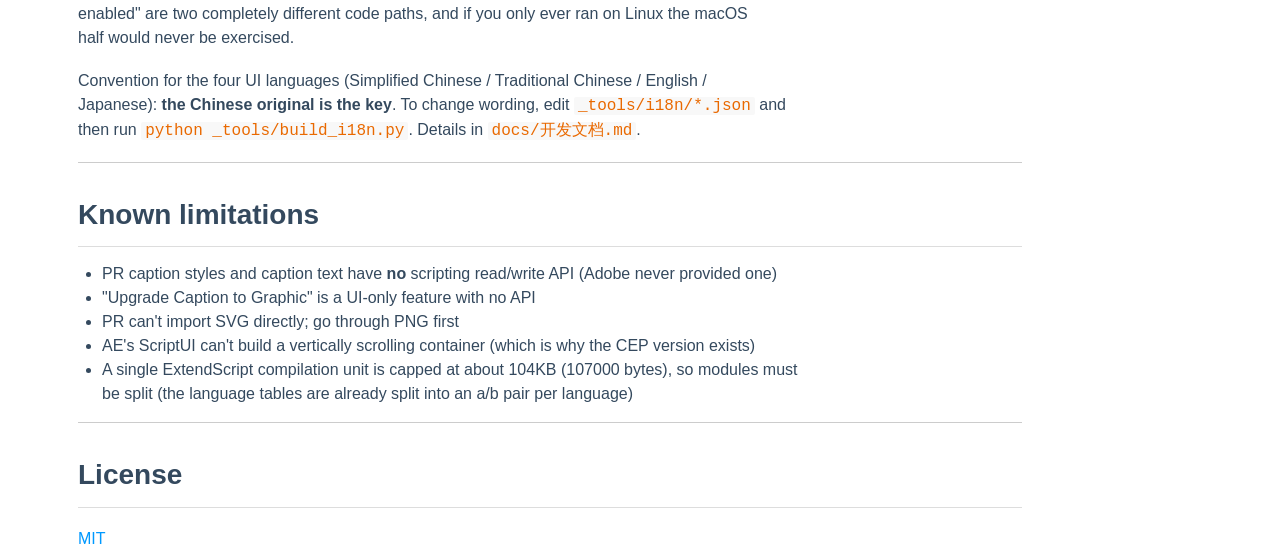
==== commit 837b4b2e: "v1.0.3 Fixed compatibility issues with AE 2021." ====
--- a/docs/README_EN.html
+++ b/docs/README_EN.html
@@ -794,8 +794,9 @@
 <span class="token keyword">done</span>
 <span aria-hidden="true" class="line-numbers-rows"><span></span><span></span><span></span></span></code></pre></div>
 <blockquote>
-<p class="source-line" data-source-line="93">Older hosts may not honour <code>CSXS.11</code>, so both methods write 9–14 in one go — no need to guess<br>
-which version you have.</p>
+<p class="source-line" data-source-line="93"><code>CSXS.11</code> is only for hosts on CEP 11; older hosts such as AE 2021 (18.0–18.3) read<br>
+<code>CSXS.10</code> / <code>CSXS.9</code>. Pick the matching key when editing the registry by hand, or just<br>
+double-click <code>Add Keys.reg</code>, which writes 9–14 in one go.</p>
 </blockquote>
 <h3 id="step-3-—-restart-the-host" class="source-line" data-source-line="96">Step 3 — Restart the host<a class="vx-header-anchor" href="#step-3-—-restart-the-host" vx-data-anchor-icon="¶"></a></h3>
 <p class="source-line" data-source-line="98"><strong>Fully quit</strong> After Effects / Premiere Pro, then launch it again.<br>
@@ -819,9 +820,10 @@
 run <code>defaults read com.adobe.CSXS.11 PlayerDebugMode</code>)</li>
 <li class="source-line" data-source-line="118">Is the folder structure right? It has to be <code>extensions\LyricSubtitleTool_AE\CSXS\manifest.xml</code></li>
 <li class="source-line" data-source-line="119">Still nothing? Read the log:<br>
-<code>%TEMP%\CEP11-AEFT.log</code> / <code>%TEMP%\CEP11-PPRO.log</code> (on macOS: <code>~/Library/Logs/CSXS/</code>).<br>
+<code>%TEMP%\CEP9-AEFT.log</code> / <code>CEP10-AEFT.log</code> / <code>CEP11-AEFT.log</code>… (same for PPRO; the number is the CEP version integrated into your host, and older hosts are not 11; on macOS: <code>~/Library/Logs/CSXS/</code>).<br>
 A line containing <code>DevTools listening on ws://…</code> means the panel loaded fine and the problem<br>
 is inside the panel.</li>
+<li class="source-line" data-source-line="124"><code>Unsupported Manifest version</code> in the log means the host's CEP is older than the extension requires. Early builds hardcoded <code>11.0</code>, while AE 2021 (18.0–18.3) ships CEP 9/10, so the host refuses to register the extension at all — it simply never appears in the menu. Get the fixed build, or edit <code>CSXS/manifest.xml</code> in the installed folder: change <code>Version="11.0"</code> to <code>"7.0"</code> and <code>[11.0,99.0]</code> to <code>[7.0,99.0]</code>, save, then fully quit and reopen the host (the extension ID is unchanged, so panel settings are kept).</li>
 </ol>
 <h3 id="the-other-ae-flavour:-scriptui-single-script-version" class="source-line" data-source-line="124">The other AE flavour: ScriptUI single-script version<a class="vx-header-anchor" href="#the-other-ae-flavour:-scriptui-single-script-version" vx-data-anchor-icon="¶"></a></h3>
 <p class="source-line" data-source-line="126">A fallback for when the CEP panel refuses to load. Same features, but the UI is old-school<br>
